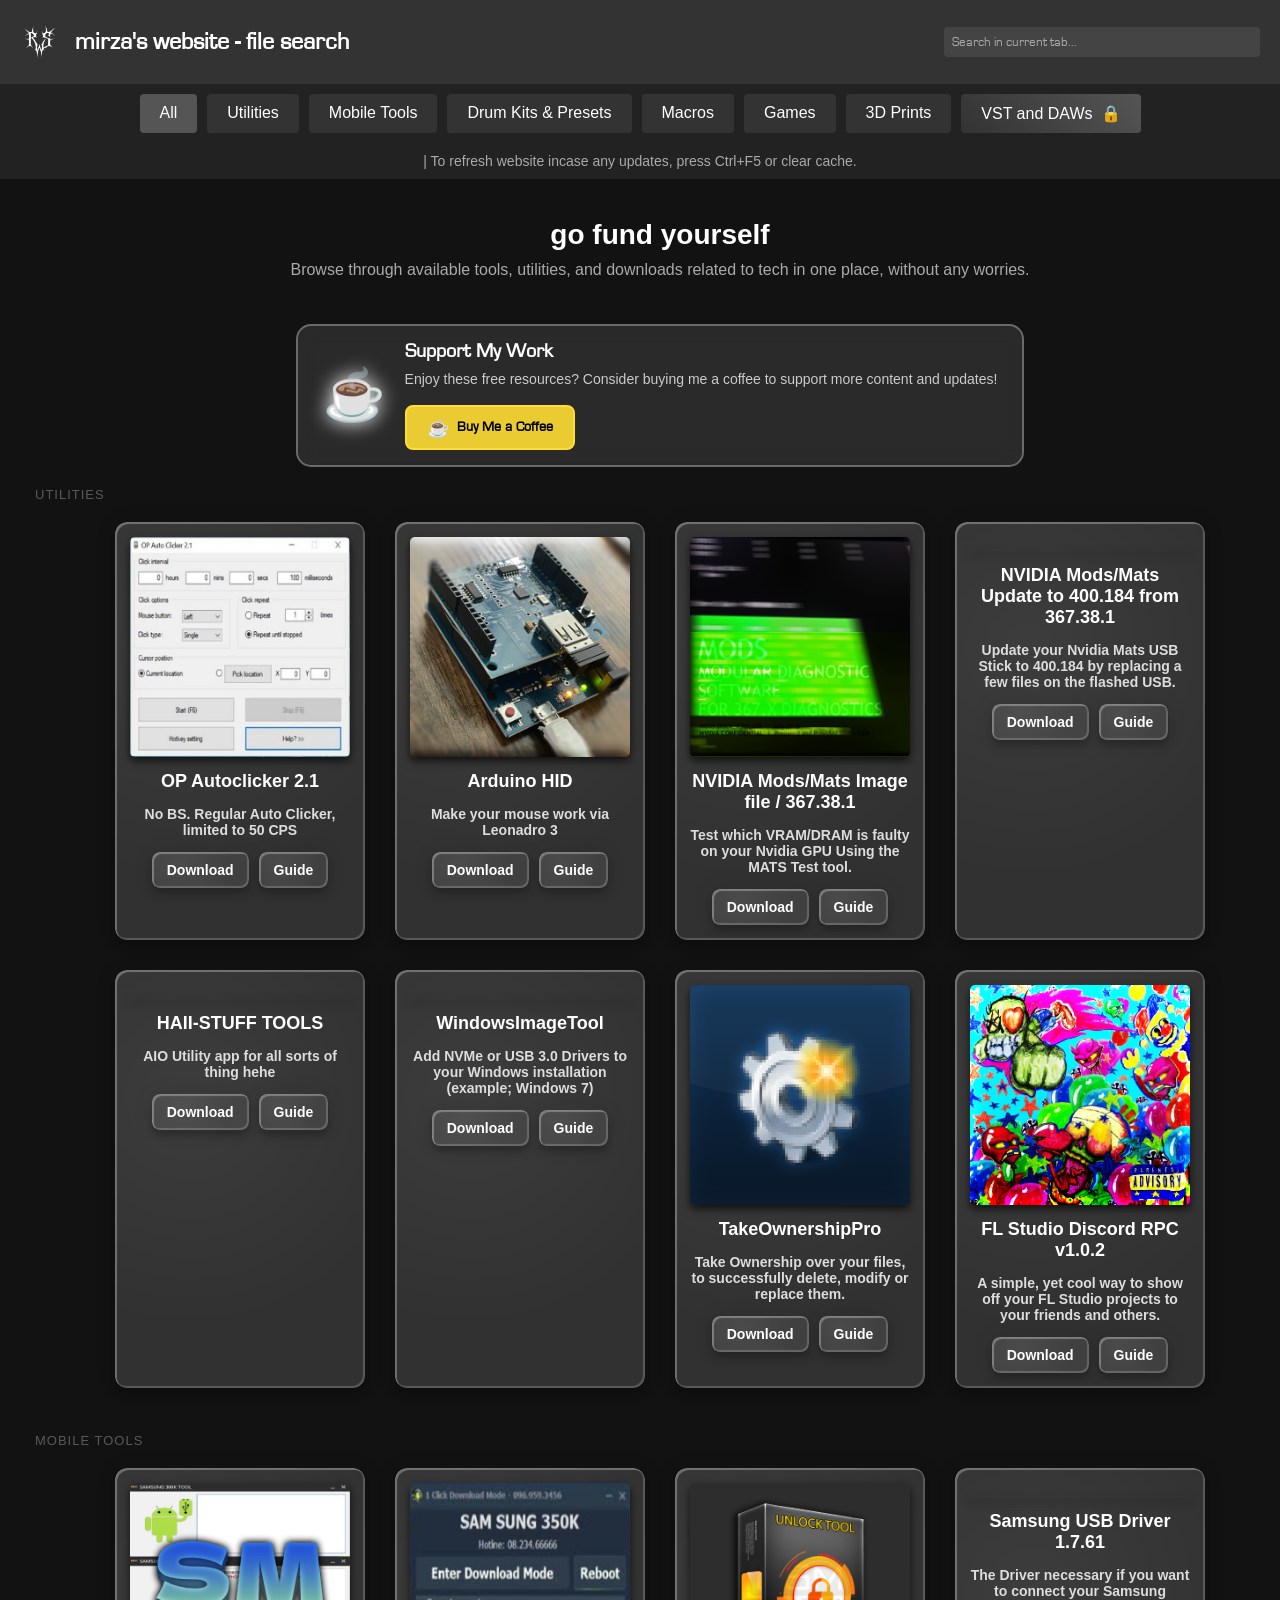
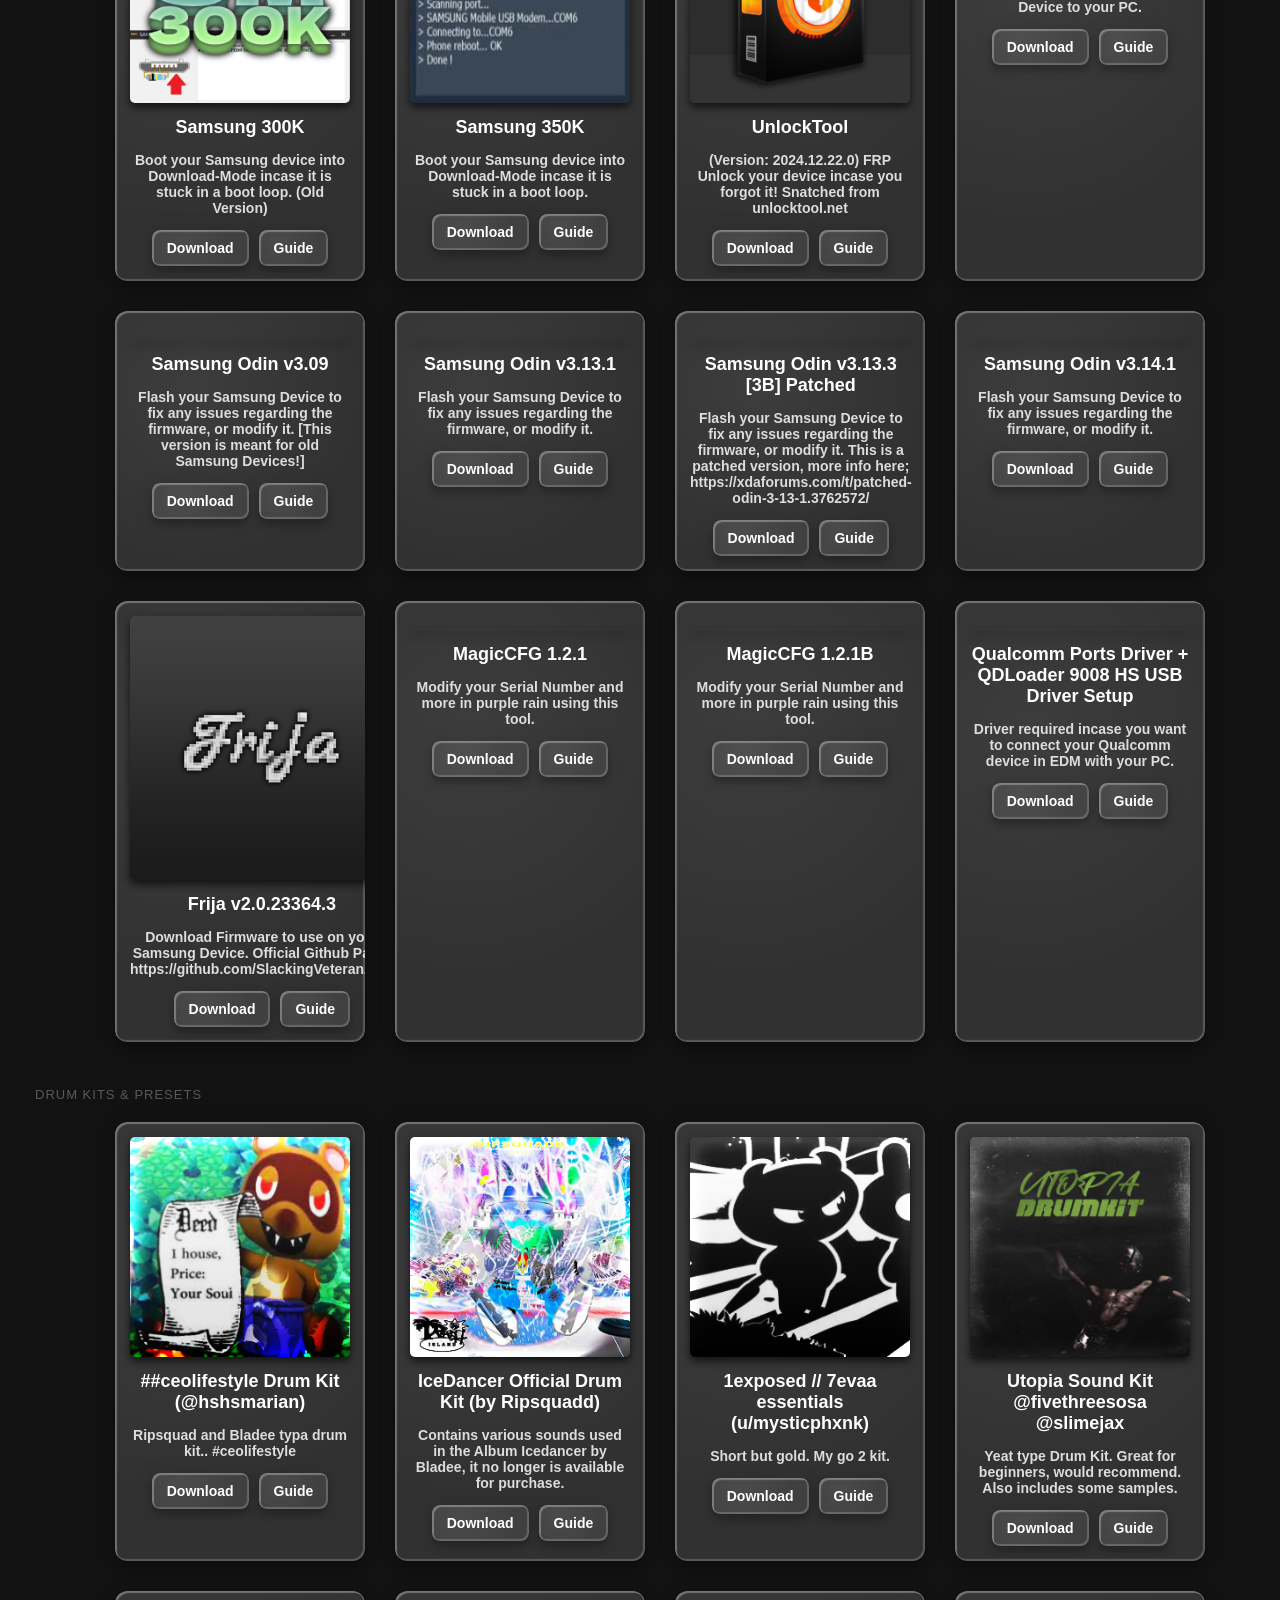
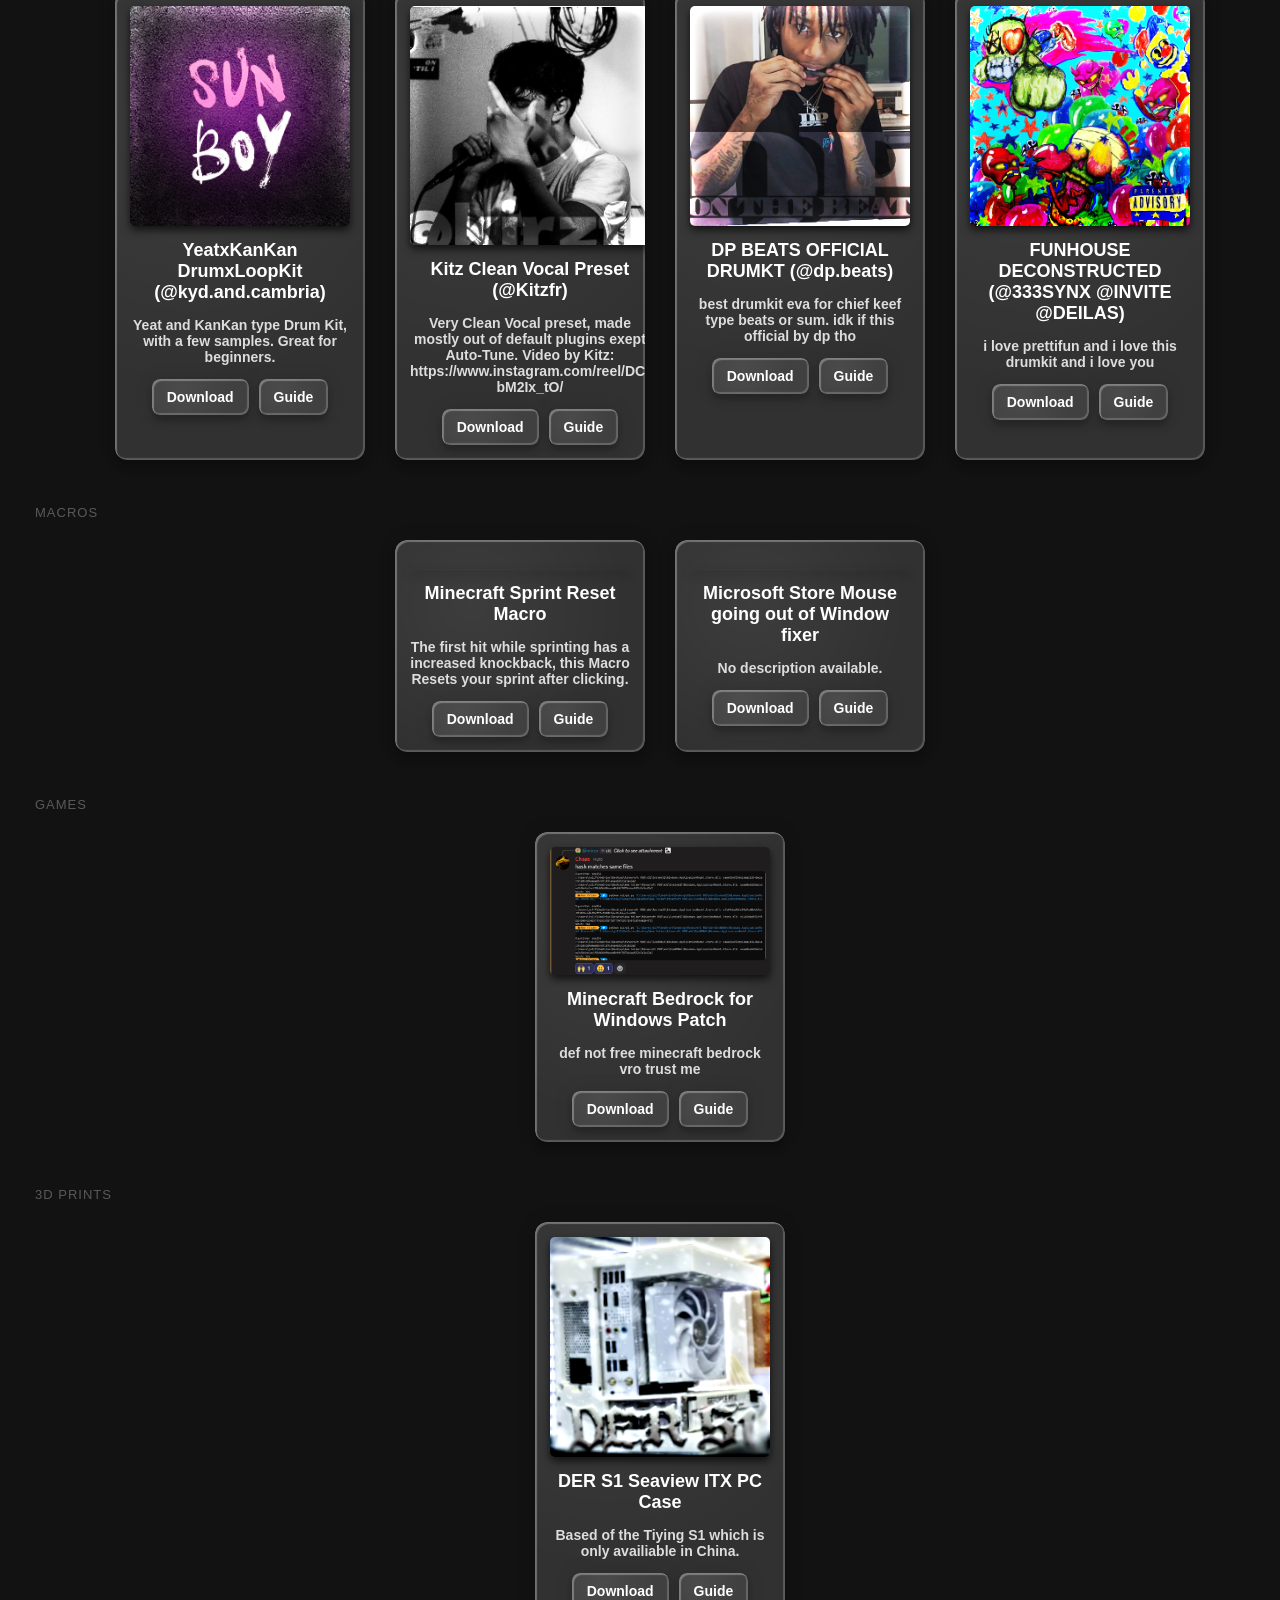
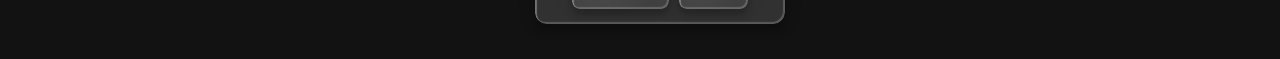
==== files.html @ e5be1333 "Update files.html" ====
<!DOCTYPE html>
<html lang="en">
<head>
    <meta charset="UTF-8">
    <meta name="viewport" content="width=device-width, initial-scale=1.0">
    <meta name="description" content="mirza's personal website with file search, downloadable content, and guides.">
    <link rel="icon" href="https://salrn.github.io/publicfiles/rs.png" type="image/png">
    <title>mirza's file browser</title>
    <style>
        @font-face {
            font-family: 'Eurostile';
            src: url('https://salrn.github.io/publicfiles/eurostile.TTF') format('truetype');
            font-weight: normal;
            font-style: normal;
        }
        body {
            font-family: Arial, sans-serif;
            margin: 0;
            padding: 0;
            background-color: #121212;
            color: #ffffff;
        }
        .header {
            display: flex;
            justify-content: flex-start;
            align-items: center;
            background-color: #333;
            padding: 10px 20px;
            color: white;
            gap: 15px;
        }
        .header h2 {
            font-family: 'Eurostile', Arial, sans-serif;
        }
        
        .spinning-logo {
            width: 40px;
            height: 40px;
            animation: spin 4s infinite;
            transform-style: preserve-3d;
        }
        @keyframes spin {
            0% {
                transform: rotateY(0deg) rotateX(0deg);
            }
           100% {
                transform: rotateY(360deg) rotateX(0deg);
            }
        }
        .search-bar {
            margin-left: auto;
        }
        .search-bar input {
            padding: 8px;
            width: 300px;
            border: none;
            border-radius: 4px;
            background-color: #444;
            color: white;
            font-family: 'Eurostile', Arial, sans-serif;
        }

        .search-bar input::placeholder {
            color: #aaa;
            font-family: 'Eurostile', Arial, sans-serif;
        }
        .tabs {
            display: flex;
            justify-content: center;
            background-color: #222;
            padding: 10px 0;
            flex-wrap: wrap;
        }
        .tab {
            color: white;
            background-color: #333;
            border: none;
            padding: 10px 20px;
            cursor: pointer;
            font-size: 16px;
            margin: 0 5px;
            border-radius: 4px;
            transition: all 0.3s ease;
        }
        .tab.active {
            background-color: #555;
        }
        .tab:hover {
            background-color: #444;
            transform: translateY(-2px);
        }
        .tab.protected {
            background: linear-gradient(45deg, #333, #555);
            position: relative;
        }
        .tab.protected::after {
            content: '🔒';
            margin-left: 8px;
        }
        .tab.protected.unlocked::after {
            content: '🔓';
        }
        
        /* Donation Banner Styles */
        .donation-banner {
            max-width: 900px;
            margin: 15px auto 10px;
            background: rgba(255, 255, 255, 0.1);
            backdrop-filter: blur(10px);
            border: 2px solid rgba(255, 255, 255, 0.3);
            border-radius: 15px;
            padding: 15px 25px;
            transition: all 0.4s cubic-bezier(0.175, 0.885, 0.32, 1.275);
            position: relative;
            overflow: hidden;
        }
        
        .donation-banner::before {
            content: '';
            position: absolute;
            top: 0;
            left: -100%;
            width: 100%;
            height: 100%;
            background: linear-gradient(90deg, transparent, rgba(255, 255, 255, 0.1), transparent);
            transition: left 0.5s ease;
        }
        
        .donation-banner:hover::before {
            left: 100%;
        }
        
        .donation-banner:hover {
            transform: scale(1.02);
            box-shadow: 0 10px 40px rgba(0, 0, 0, 0.5),
                        0 0 30px rgba(255, 255, 255, 0.2);
            border-color: rgba(255, 255, 255, 0.6);
            background: rgba(255, 255, 255, 0.15);
        }
        
        .donation-content {
            display: flex;
            align-items: center;
            gap: 20px;
            position: relative;
            z-index: 1;
        }
        
        .donation-icon {
            font-size: 50px;
            filter: drop-shadow(0 0 10px currentColor);
            flex-shrink: 0;
        }
        
        .donation-text {
            flex: 1;
        }
        
        .donation-title {
            font-size: 20px;
            font-weight: 600;
            margin-bottom: 8px;
            color: #ffffff;
            font-family: 'Eurostile', Arial, sans-serif;
        }
        
        .donation-description {
            font-size: 14px;
            color: #ccc;
            line-height: 1.5;
            margin-bottom: 15px;
        }
        
        .donation-button {
            display: inline-flex;
            align-items: center;
            justify-content: center;
            gap: 8px;
            background: rgba(255, 221, 51, 0.9);
            border: 2px solid rgba(255, 221, 51, 1);
            border-radius: 8px;
            padding: 10px 20px;
            color: #000000;
            text-decoration: none;
            font-size: 14px;
            font-weight: 600;
            transition: all 0.3s ease;
            font-family: 'Eurostile', Arial, sans-serif;
        }
        
        .donation-button:hover {
            background: rgba(255, 221, 51, 1);
            transform: translateY(-2px);
            box-shadow: 0 5px 15px rgba(255, 221, 51, 0.4);
        }
        
        .coffee-emoji {
            font-size: 18px;
        }
        
        @media (max-width: 768px) {
            .donation-banner {
                margin: 20px 15px;
                padding: 15px 20px;
            }
            
            .donation-content {
                flex-direction: column;
                text-align: center;
            }
            
            .donation-icon {
                font-size: 40px;
            }
            
            .donation-title {
                font-size: 18px;
            }
            
            .donation-description {
                font-size: 13px;
            }
        }
        
        .cards {
            display: flex;
            flex-wrap: wrap;
            justify-content: center;
            padding: 20px;
            flex-direction: column;
        }
        .cards .card-container {
            display: flex;
            flex-wrap: wrap;
            justify-content: center;
        }
        .cards.hidden {
            display: none;
        }
        
        /* LIQUID GLASS STYLES */
        .liquidGlass-wrapper {
            position: relative;
            display: flex;
            font-weight: 600;
            overflow: hidden;
            box-shadow: 0 6px 6px rgba(0, 0, 0, 0.2), 0 0 20px rgba(0, 0, 0, 0.1);
            transition: all 0.4s cubic-bezier(0.175, 0.885, 0.32, 2.2);
        }
        .liquidGlass-effect {
            position: absolute;
            z-index: 0;
            inset: 0;
            overflow: hidden;
        }
        
        .card .liquidGlass-effect {
            background: radial-gradient(circle at 30% 30%, rgba(255, 255, 255, 0.1), transparent 70%);
        }
        .liquidGlass-tint {
            z-index: 1;
            position: absolute;
            inset: 0;
            background: rgba(255, 255, 255, 0.15);
        }
        
        .card .liquidGlass-tint {
            background: rgba(80, 80, 80, 0.5);
        }
        .liquidGlass-shine {
            position: absolute;
            inset: 0;
            z-index: 2;
            overflow: hidden;
            box-shadow: inset 2px 2px 1px 0 rgba(255, 255, 255, 0.3),
                inset -1px -1px 1px 1px rgba(255, 255, 255, 0.2);
        }
        .liquidGlass-content {
            z-index: 3;
            position: relative;
        }
        
        .card {
            background: transparent;
            border-radius: 12px;
            margin: 15px;
            padding: 0;
            width: 250px;
            text-align: center;
            overflow: hidden;
        }
        
        .card.liquidGlass-wrapper {
            border-radius: 12px;
        }
        
        .card.liquidGlass-wrapper > div {
            border-radius: 12px;
        }
        
        .card .liquidGlass-content {
            padding: 15px;
        }
        
        .card img {
            width: 100%;
            border-radius: 5px;
            box-shadow: 0 4px 8px rgba(0, 0, 0, 0.7);
            transition: all 0.3s ease;
            cursor: pointer;
        }
        .card img:hover {
            transform: translateY(-3px);
            box-shadow: 0 6px 12px rgba(0, 0, 0, 0.7);
        }
        .card h3 {
            font-size: 18px;
            margin: 10px 0;
            color: #ffffff;
        }
        .card p {
            color: #ddd;
            font-size: 14px;
        }
        .btn-container {
            display: flex;
            justify-content: center;
            gap: 10px;
            margin-top: 10px;
        }
        
        .btn {
            display: inline-block;
            text-decoration: none;
            color: white;
            background: transparent;
            padding: 0;
            border-radius: 8px;
            border: none;
            cursor: pointer;
            font-size: 14px;
            transition: all 0.4s cubic-bezier(0.175, 0.885, 0.32, 2.2);
            overflow: hidden;
        }
        
        .btn.liquidGlass-wrapper {
            border-radius: 8px;
        }
        
        .btn.liquidGlass-wrapper > div {
            border-radius: 8px;
        }
        
        .btn .liquidGlass-content {
            padding: 10px 15px;
        }
        
        .btn:hover {
            transform: translateY(-2px) scale(1.05);
        }
        
        .modal {
            position: fixed;
            top: 50%;
            left: 50%;
            transform: translate(-50%, -40%);
            background: #333;
            padding: 20px;
            border-radius: 8px;
            box-shadow: 0 0 10px rgba(0, 0, 0, 0.5);
            z-index: 1000;
            color: white;
            width: 300px;
            opacity: 0;
            visibility: hidden;
            transition: all 0.4s ease;
        }
        
        .modal.show {
            opacity: 1;
            visibility: visible;
            transform: translate(-50%, -50%);
        }
        .modal p {
            margin: 0 0 20px;
            color: #ddd;
        }
        .close-btn {
            background-color: #555;
            color: white;
            border: none;
            padding: 8px 12px;
            cursor: pointer;
            border-radius: 4px;
            transition: all 0.3s ease;
        }
        .close-btn:hover {
            background-color: #666;
            transform: translateY(-2px);
        }
        .overlay {
            position: fixed;
            top: 0;
            left: 0;
            width: 100%;
            height: 100%;
            background: rgba(0, 0, 0, 0.5);
            z-index: 999;
            opacity: 0;
            visibility: hidden;
            transition: all 0.4s ease;
        }
        
        .overlay.show {
            opacity: 1;
            visibility: visible;
        }
        .section-header {
            text-align: center;
            padding: 20px;
            margin-bottom: 10px;
            width: 100%;
            display: block;
        }
        .section-header h2 {
            color: #ffffff;
            font-size: 28px;
            font-weight: bold;
            margin: 0 0 10px 0;
            text-align: center;
        }
        .section-header p {
            color: #aaa;
            font-size: 16px;
            margin: 0;
            text-align: center;
        }
        .footer {
            text-align: center;
            padding: 10px;
            background-color: #222;
            color: #aaa;
            font-size: 14px;
        }
        .tab-group-header {
            width: 100%;
            text-align: left;
            padding: 30px 15px 5px 15px;
            margin-top: 0;
        }
        .tab-group-header:first-child {
            padding-top: 10px;
        }
        .tab-group-header h3 {
            color: #888;
            font-size: 13px;
            font-weight: normal;
            margin: 0;
            text-transform: uppercase;
            letter-spacing: 1px;
            opacity: 0.6;
        }

        /* Auth Modal Styles */
        .auth-modal {
            position: fixed;
            top: 50%;
            left: 50%;
            transform: translate(-50%, -40%);
            background: linear-gradient(135deg, #2a2a2a 0%, #1a1a1a 100%);
            padding: 30px;
            border-radius: 12px;
            box-shadow: 0 10px 40px rgba(0, 0, 0, 0.8);
            z-index: 1001;
            color: white;
            width: 400px;
            opacity: 0;
            visibility: hidden;
            transition: all 0.4s ease;
            border: 2px solid rgba(255, 255, 255, 0.1);
        }
        
        .auth-modal.show {
            opacity: 1;
            visibility: visible;
            transform: translate(-50%, -50%);
        }

        .auth-modal h3 {
            margin: 0 0 20px;
            font-size: 24px;
            text-align: center;
            font-family: 'Eurostile', Arial, sans-serif;
        }

        .auth-modal p {
            color: #aaa;
            margin: 0 0 20px;
            text-align: center;
        }

        .auth-input {
            width: 100%;
            padding: 12px;
            margin-bottom: 15px;
            border: 2px solid #444;
            border-radius: 8px;
            background: #222;
            color: white;
            font-size: 16px;
            box-sizing: border-box;
            font-family: monospace;
            letter-spacing: 2px;
            text-align: center;
        }

        .auth-input:focus {
            outline: none;
            border-color: #666;
        }

        .auth-buttons {
            display: flex;
            gap: 10px;
        }

        .auth-btn {
            flex: 1;
            padding: 12px;
            border: none;
            border-radius: 8px;
            cursor: pointer;
            font-size: 16px;
            transition: all 0.3s ease;
            font-family: 'Eurostile', Arial, sans-serif;
        }

        .auth-btn.submit {
            background: linear-gradient(45deg, #4CAF50, #45a049);
            color: white;
        }

        .auth-btn.submit:hover {
            transform: translateY(-2px);
            box-shadow: 0 5px 15px rgba(76, 175, 80, 0.4);
        }

        .auth-btn.cancel {
            background: #555;
            color: white;
        }

        .auth-btn.cancel:hover {
            background: #666;
        }

        .auth-error {
            color: #ff6b6b;
            text-align: center;
            margin-top: 10px;
            font-size: 14px;
            display: none;
        }

        .auth-error.show {
            display: block;
        }

        .locked-message {
            text-align: center;
            padding: 50px 20px;
            color: #aaa;
        }

        .locked-message h2 {
            font-size: 48px;
            margin: 0 0 20px;
        }

        .locked-message p {
            font-size: 18px;
        }
    </style>
    <script>
        document.addEventListener('DOMContentLoaded', async function () {
            const searchInput = document.querySelector('.search-bar input');
            const tabsContainer = document.querySelector('.tabs');
            const contentContainer = document.querySelector('body');
            
            let modal, overlay, authModal, authOverlay;
            let isProtectedSectionUnlocked = false;
            const PROTECTED_SECTION_ID = 'sectionProtected';
            
            function initModalElements() {
                modal = document.querySelector('.modal');
                overlay = document.querySelector('.overlay');
                authModal = document.querySelector('.auth-modal');
                authOverlay = document.querySelector('.auth-overlay');
                
                if (modal && overlay) {
                    const closeBtn = document.querySelector('.close-btn');
                    if (closeBtn) {
                        closeBtn.addEventListener('click', () => {
                            modal.classList.remove('show');
                            overlay.classList.remove('show');
                        });
                    }
                }

                if (authModal && authOverlay) {
                    const cancelBtn = authModal.querySelector('.auth-btn.cancel');
                    const submitBtn = authModal.querySelector('.auth-btn.submit');
                    const authInput = authModal.querySelector('.auth-input');
                    const authError = authModal.querySelector('.auth-error');

                    cancelBtn.addEventListener('click', () => {
                        authModal.classList.remove('show');
                        authOverlay.classList.remove('show');
                        authInput.value = '';
                        authError.classList.remove('show');
                    });

                    submitBtn.addEventListener('click', () => verifyAccess());
                    authInput.addEventListener('keypress', (e) => {
                        if (e.key === 'Enter') verifyAccess();
                    });
                }
            }

            // Simple XOR encryption/decryption
            function xorEncryptDecrypt(data, key) {
                const result = [];
                for (let i = 0; i < data.length; i++) {
                    result.push(String.fromCharCode(data.charCodeAt(i) ^ key.charCodeAt(i % key.length)));
                }
                return result.join('');
            }

            // SHA-256 hash function (simple implementation)
            async function sha256(message) {
                const msgBuffer = new TextEncoder().encode(message);
                const hashBuffer = await crypto.subtle.digest('SHA-256', msgBuffer);
                const hashArray = Array.from(new Uint8Array(hashBuffer));
                return hashArray.map(b => b.toString(16).padStart(2, '0')).join('');
            }
            // i knoo u can see totp code ion care stop telling me
            // all this shit vibe coded

            const TOTP_SECRET = 'HMIF4HI66QCJRDTIEBBJQHCU45TOWIKQ';

            function base32Decode(base32) {
                const base32Chars = 'ABCDEFGHIJKLMNOPQRSTUVWXYZ234567';
                let bits = '';
                let value = 0;
    
                base32 = base32.toUpperCase().replace(/=+$/, '');
                
                for (let i = 0; i < base32.length; i++) {
                    const val = base32Chars.indexOf(base32[i]);
                    if (val === -1) continue;
                    bits += val.toString(2).padStart(5, '0');
                }
    
                const bytes = [];
                for (let i = 0; i + 8 <= bits.length; i += 8) {
                    bytes.push(parseInt(bits.substr(i, 8), 2));
                }
    
                return new Uint8Array(bytes);
            }

            async function generateTOTP(secret, timeStep = 30) {
                // Decode the base32 secret
                const key = base32Decode(secret);
    
                // Get current time step
                const now = Math.floor(Date.now() / 1000);
                const timeCounter = Math.floor(now / timeStep);
                
                // Convert counter to 8-byte array
                const buffer = new ArrayBuffer(8);
                const view = new DataView(buffer);
                view.setUint32(4, timeCounter, false);
    
                // Import key for HMAC
                const cryptoKey = await crypto.subtle.importKey(
                    'raw',
                    key,
                    { name: 'HMAC', hash: 'SHA-1' },
                    false,
                    ['sign']
                );
    
                // Generate HMAC
                const signature = await crypto.subtle.sign('HMAC', cryptoKey, buffer);
                const hmac = new Uint8Array(signature);
    
                // Dynamic truncation
                const offset = hmac[hmac.length - 1] & 0x0f;
                const code = (
                    ((hmac[offset] & 0x7f) << 24) |
                    ((hmac[offset + 1] & 0xff) << 16) |
                    ((hmac[offset + 2] & 0xff) << 8) |
                    (hmac[offset + 3] & 0xff)
                );
    
                // Return 6-digit code
                return (code % 1000000).toString().padStart(6, '0');
            }

            // Replace the existing verifyAccess function with this:
            async function verifyAccess() {
                const authInput = authModal.querySelector('.auth-input');
                const authError = authModal.querySelector('.auth-error');
                const code = authInput.value.trim();

                try {
                    // Generate current valid TOTP code
                    const validCode = await generateTOTP(TOTP_SECRET);
                    
                    // Also check previous time window (for clock drift)
                    const prevValidCode = await generateTOTP(TOTP_SECRET, 30, Math.floor(Date.now() / 1000) - 30);
                    
                    // Verify the code
                    if (code === validCode || code === prevValidCode) {
                        isProtectedSectionUnlocked = true;
                        authModal.classList.remove('show');
                        authOverlay.classList.remove('show');
                        authInput.value = '';
                        authError.classList.remove('show');
            
                        // Update tab appearance
                        const protectedTab = document.querySelector(`[data-section="${PROTECTED_SECTION_ID}"]`);
                        if (protectedTab) {
                            protectedTab.classList.add('unlocked');
                        }
            
                        // Load and display protected content
                        await loadProtectedContent();
                        showProtectedSection();
                    } else {
                        authError.textContent = 'Invalid code. Please check your authenticator app.';
                        authError.classList.add('show');
                        authInput.value = '';
            
                        // Shake animation
                    authModal.style.animation = 'shake 0.5s';
                        setTimeout(() => {
                            authModal.style.animation = '';
                        }, 500);
                    }
                } catch (error) {
                    console.error('TOTP verification error:', error);
                    authError.textContent = 'Error verifying code. Please try again.';
                    authError.classList.add('show');
                }
            }

            /*
            @keyframes shake {
                0%, 100% { transform: translate(-50%, -50%); }
                10%, 30%, 50%, 70%, 90% { transform: translate(-48%, -50%); }
                20%, 40%, 60%, 80% { transform: translate(-52%, -50%); }
            }
            */
            async function verifyAccess() {
                const authInput = authModal.querySelector('.auth-input');
                const authError = authModal.querySelector('.auth-error');
                const code = authInput.value.trim();

                // Hash the entered code
                const hashedCode = await sha256(code);
                
                // Compare with stored hash (you should replace this with your actual code hash)
                // For example, if your code is "123456", generate its hash and use it here
                const correctHash = 'YOUR_HASH_HERE'; // Replace with actual hash
                
                // For demo purposes, let's just check a simple code
                if (code === '123456') { // Replace with your actual verification logic
                    isProtectedSectionUnlocked = true;
                    authModal.classList.remove('show');
                    authOverlay.classList.remove('show');
                    authInput.value = '';
                    authError.classList.remove('show');
                    
                    // Update tab appearance
                    const protectedTab = document.querySelector(`[data-section="${PROTECTED_SECTION_ID}"]`);
                    if (protectedTab) {
                        protectedTab.classList.add('unlocked');
                    }
                    
                    // Load and display protected content
                    await loadProtectedContent();
                    showProtectedSection();
                } else {
                    authError.classList.add('show');
                    authInput.value = '';
                }
            }

            async function loadProtectedContent() {
                try {
                    // Try to load encrypted data (you'll need to create protected-info.json)
                    const response = await fetch('protected-info.json');
                    const encryptedData = await response.json();
                    
                    // Decrypt the data (you'll need to implement proper decryption)
                    // For now, we'll assume the data is in plain format
                    const protectedData = encryptedData;
                    
                    const section = document.getElementById(PROTECTED_SECTION_ID);
                    const container = section.querySelector('.card-container');
                    container.innerHTML = ''; // Clear locked message
                    
                    protectedData.items.forEach(item => {
                        const card = createCard(item);
                        container.appendChild(card);
                    });
                } catch (error) {
                    console.error('Error loading protected content:', error);
                }
            }

            function showAuthModal() {
                if (authModal && authOverlay) {
                    authModal.classList.add('show');
                    authOverlay.classList.add('show');
                    const authInput = authModal.querySelector('.auth-input');
                    if (authInput) {
                        authInput.focus();
                    }
                }
            }

            function showProtectedSection() {
                document.querySelectorAll('.tab').forEach(tab => tab.classList.remove('active'));
                const protectedTab = document.querySelector(`[data-section="${PROTECTED_SECTION_ID}"]`);
                if (protectedTab) {
                    protectedTab.classList.add('active');
                }

                document.querySelectorAll('.cards').forEach(section => section.classList.add('hidden'));
                activeSection = document.getElementById(PROTECTED_SECTION_ID);
                activeSection.classList.remove('hidden');
            }

            let activeSection;
            let randomTitle = "All Downloads";
            
            async function loadRandomTitle() {
                try {
                    const titlesResponse = await fetch('titles.json');
                    const titlesData = await titlesResponse.json();
                    const randomIndex = Math.floor(Math.random() * titlesData.titles.length);
                    randomTitle = titlesData.titles[randomIndex];
                } catch (error) {
                    console.warn('Could not load titles.json, using default title');
                }
            }

            const response = await fetch('info.json');
            const data = await response.json();
            const { tabs } = data;
            
            await loadRandomTitle();

            function createTabs() {
                const allTab = document.createElement('button');
                allTab.className = 'tab active';
                allTab.textContent = 'All';
                allTab.dataset.section = 'sectionAll';
                tabsContainer.appendChild(allTab);
                
                const allSection = document.createElement('div');
                allSection.className = 'cards';
                allSection.id = 'sectionAll';
                allSection.innerHTML = `
                    <div class="section-header">
                        <h2>${randomTitle}</h2>
                        <p>Browse through available tools, utilities, and downloads related to tech in one place, without any worries.</p>
                    </div>
                    <div class="donation-banner">
                        <div class="donation-content">
                            <div class="donation-icon">☕</div>
                            <div class="donation-text">
                                <div class="donation-title">Support My Work</div>
                                <div class="donation-description">
                                    Enjoy these free resources? Consider buying me a coffee to support more content and updates!
                                </div>
                                <a href="https://buymeacoffee.com/m1rza" target="_blank" class="donation-button">
                                    <span class="coffee-emoji">☕</span>
                                    <span>Buy Me a Coffee</span>
                                </a>
                            </div>
                        </div>
                    </div>
                    <div class="card-container"></div>
                `;
                contentContainer.appendChild(allSection);
                
                tabs.forEach((tab, index) => {
                    const tabBtn = document.createElement('button');
                    tabBtn.className = 'tab';
                    tabBtn.textContent = tab.name;
                    tabBtn.dataset.section = `section${index}`;
                    tabsContainer.appendChild(tabBtn);

                    const section = document.createElement('div');
                    section.className = 'cards hidden';
                    section.id = `section${index}`;
                    section.innerHTML = '<div class="card-container"></div>';
                    contentContainer.appendChild(section);

                    // Add tab group header to "All" section
                    const allContainer = allSection.querySelector('.card-container');
                    const tabGroupHeader = document.createElement('div');
                    tabGroupHeader.className = 'tab-group-header';
                    tabGroupHeader.innerHTML = `<h3>${tab.name}</h3>`;
                    allContainer.appendChild(tabGroupHeader);

                    tab.items.forEach(item => {
                        const card = createCard(item);
                        const sectionContainer = section.querySelector('.card-container');
                        sectionContainer.appendChild(card);
                        
                        const allCard = createCard(item);
                        allContainer.appendChild(allCard);
                    });
                });

                // Add protected "VST and DAWs" tab at the end
                const protectedTab = document.createElement('button');
                protectedTab.className = 'tab protected';
                protectedTab.textContent = 'VST and DAWs';
                protectedTab.dataset.section = PROTECTED_SECTION_ID;
                tabsContainer.appendChild(protectedTab);

                const protectedSection = document.createElement('div');
                protectedSection.className = 'cards hidden';
                protectedSection.id = PROTECTED_SECTION_ID;
                protectedSection.innerHTML = `
                    <div class="card-container">
                        <div class="locked-message">
                            <h2>🔒</h2>
                            <p>This section is protected. Please enter the access code.</p>
                        </div>
                    </div>
                `;
                contentContainer.appendChild(protectedSection);
            }

            function showModal(guideText) {
                if (!modal || !overlay) {
                    console.error('Modal elements not found');
                    return;
                }
                
                const modalText = modal.querySelector('p');
                if (modalText) {
                    modalText.textContent = guideText;
                }
                
                modal.classList.add('show');
                overlay.classList.add('show');
            }

            function createCard(item) {
                const card = document.createElement('div');
                card.className = 'card liquidGlass-wrapper';
                card.innerHTML = `
                    <div class="liquidGlass-effect"></div>
                    <div class="liquidGlass-tint"></div>
                    <div class="liquidGlass-shine"></div>
                    <div class="liquidGlass-content">
                        <img src="${item.image}" alt="${item.name}" onclick="window.open('${item.image}', '_blank')">
                        <h3>${item.name}</h3>
                        <p>${item.description}</p>
                        <div class="btn-container">
                            <a href="${item.download}" class="btn liquidGlass-wrapper download-btn" download>
                                <div class="liquidGlass-effect"></div>
                                <div class="liquidGlass-tint"></div>
                                <div class="liquidGlass-shine"></div>
                                <div class="liquidGlass-content">Download</div>
                            </a>
                            <button class="btn liquidGlass-wrapper guide-btn">
                                <div class="liquidGlass-effect"></div>
                                <div class="liquidGlass-tint"></div>
                                <div class="liquidGlass-shine"></div>
                                <div class="liquidGlass-content">Guide</div>
                            </button>
                        </div>
                    </div>
                `;

                const guideBtn = card.querySelector('.guide-btn');
                guideBtn.addEventListener('click', () => {
                    showModal(item.guide);
                });

                return card;
            }

            tabsContainer.addEventListener('click', (e) => {
                if (!e.target.classList.contains('tab')) return;

                const targetSection = e.target.dataset.section;

                // Check if clicking on protected section
                if (targetSection === PROTECTED_SECTION_ID && !isProtectedSectionUnlocked) {
                    showAuthModal();
                    return;
                }

                document.querySelectorAll('.tab').forEach(tab => tab.classList.remove('active'));
                e.target.classList.add('active');

                document.querySelectorAll('.cards').forEach(section => section.classList.add('hidden'));
                activeSection = document.getElementById(targetSection);
                activeSection.classList.remove('hidden');
            });

            searchInput.addEventListener('input', () => {
                const query = searchInput.value.toLowerCase();
                const cards = activeSection.querySelectorAll('.card');
                cards.forEach(card => {
                    const title = card.querySelector('h3').textContent.toLowerCase();
                    card.style.display = title.includes(query) ? '' : 'none';
                });
            });

            createTabs();
            activeSection = document.querySelector('#sectionAll');
            
            initModalElements();
        });
    </script>
</head>
<body>
    <svg style="position: absolute; width: 0; height: 0;">
        <defs>
            <filter id="glass-distortion" color-interpolation-filters="sRGB">
                <feTurbulence type="fractalNoise" baseFrequency="0.01 0.003" numOctaves="3" result="warp" seed="2" />
                <feDisplacementMap xChannelSelector="R" yChannelSelector="G" scale="20" in="SourceGraphic" in2="warp" />
            </filter>
        </defs>
    </svg>

    <div class="header">
        <img src="https://salrn.github.io/publicfiles/rs.png" alt="Logo" class="spinning-logo">
        <h2>mirza's website - file search</h2>
        <div class="search-bar">
            <input type="text" placeholder="Search in current tab...">
        </div>
    </div>

    <div class="tabs"></div>

    <div class="overlay"></div>
    <div class="modal">
        <p>Guide content here</p>
        <button class="close-btn">Close</button>
    </div>

    <div class="overlay auth-overlay"></div>
    <div class="modal auth-modal">
        <h3>🔒 Protected Section</h3>
        <p>Enter your access code to view VST and DAWs content</p>
        <input type="password" class="auth-input" placeholder="Enter code" maxlength="20">
        <div class="auth-buttons">
            <button class="auth-btn cancel">Cancel</button>
            <button class="auth-btn submit">Unlock</button>
        </div>
        <div class="auth-error">Incorrect code. Please try again.</div>
    </div>

    <div class="footer">
        | To refresh website incase any updates, press Ctrl+F5 or clear cache.
    </div>
</body>
</html>
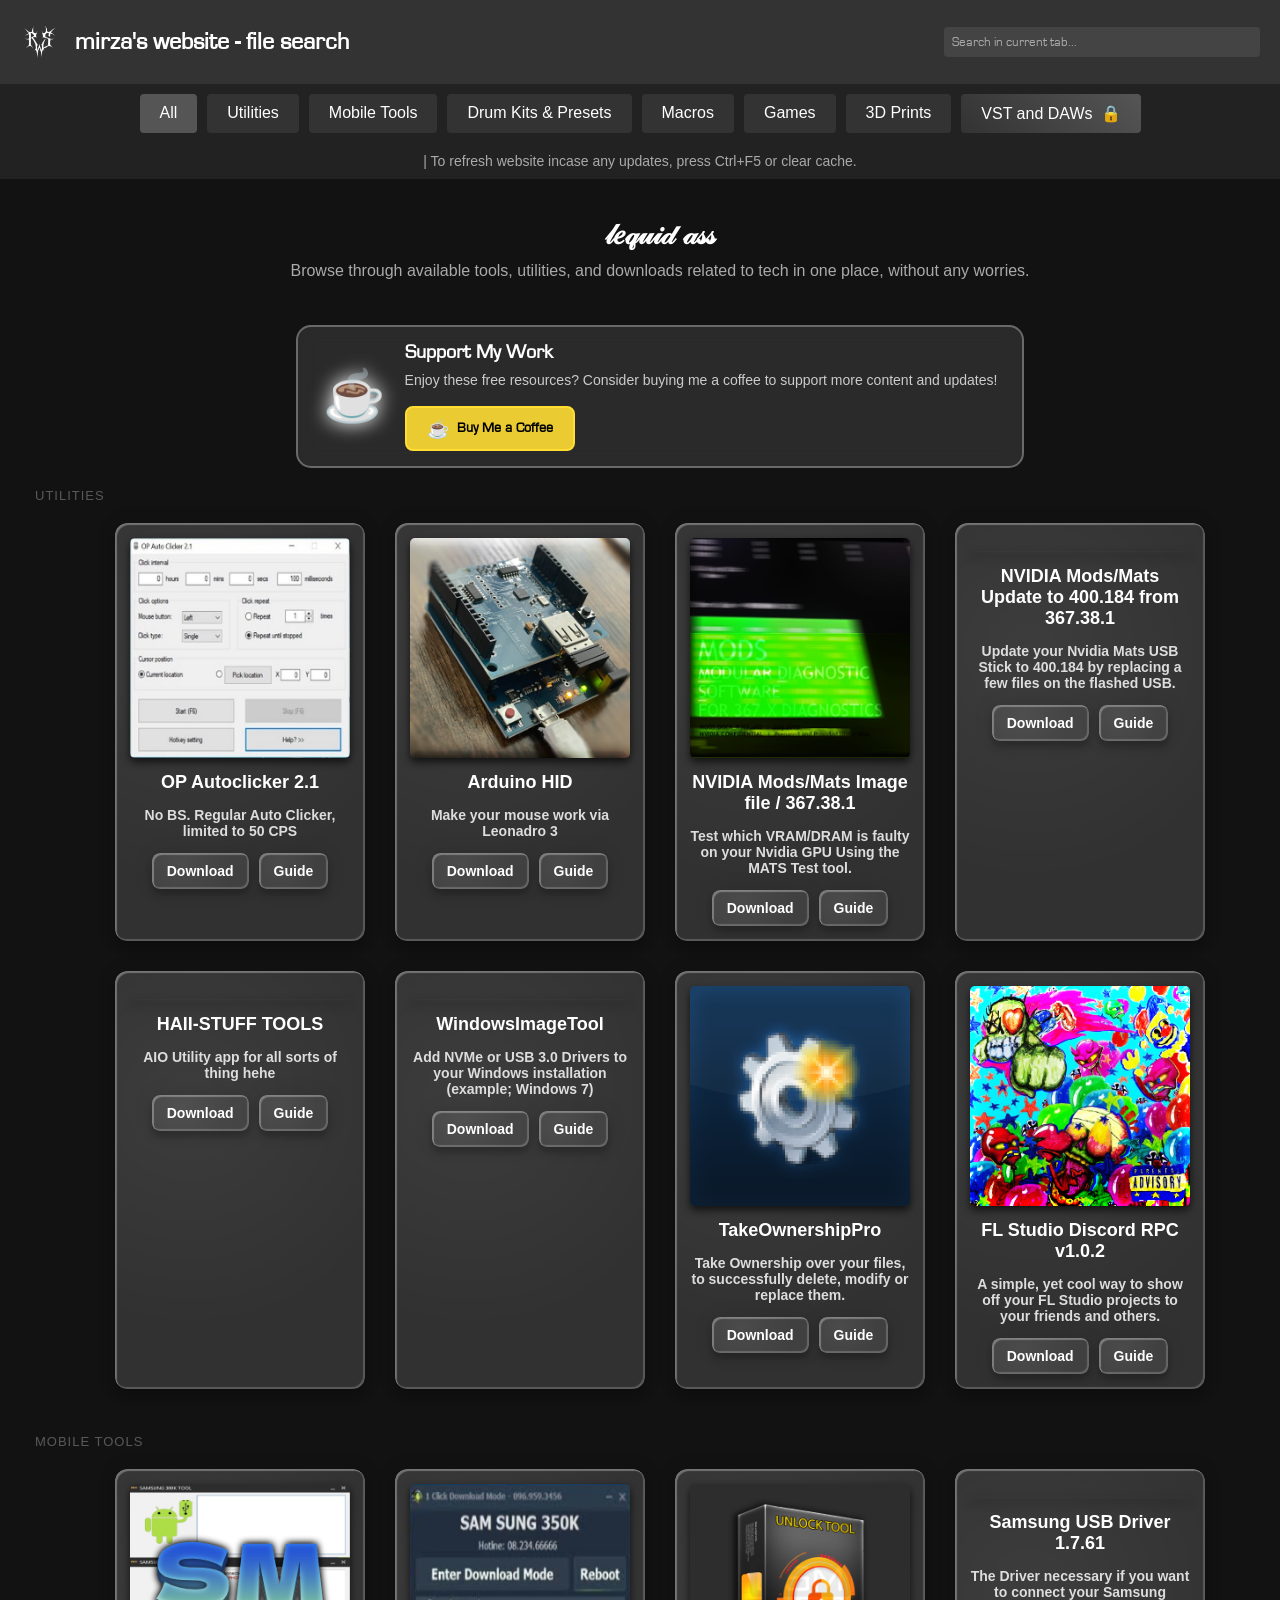
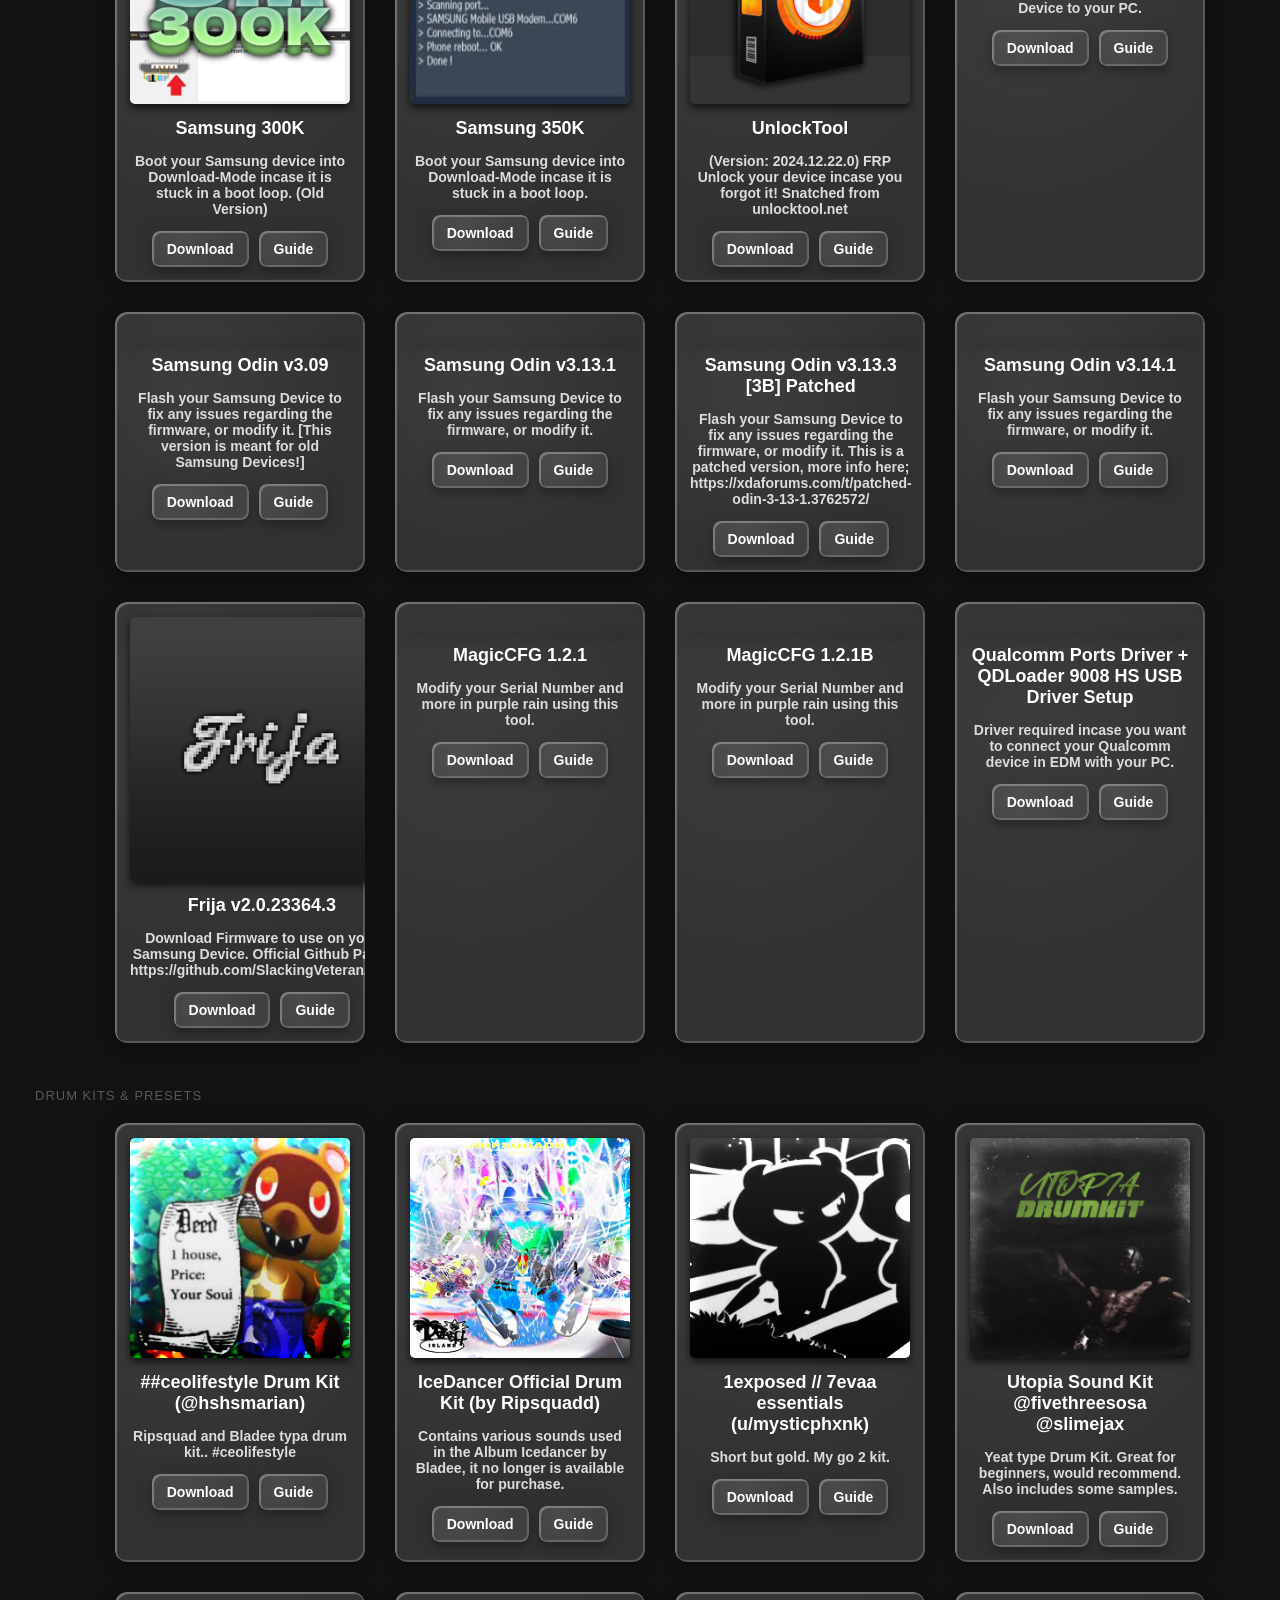
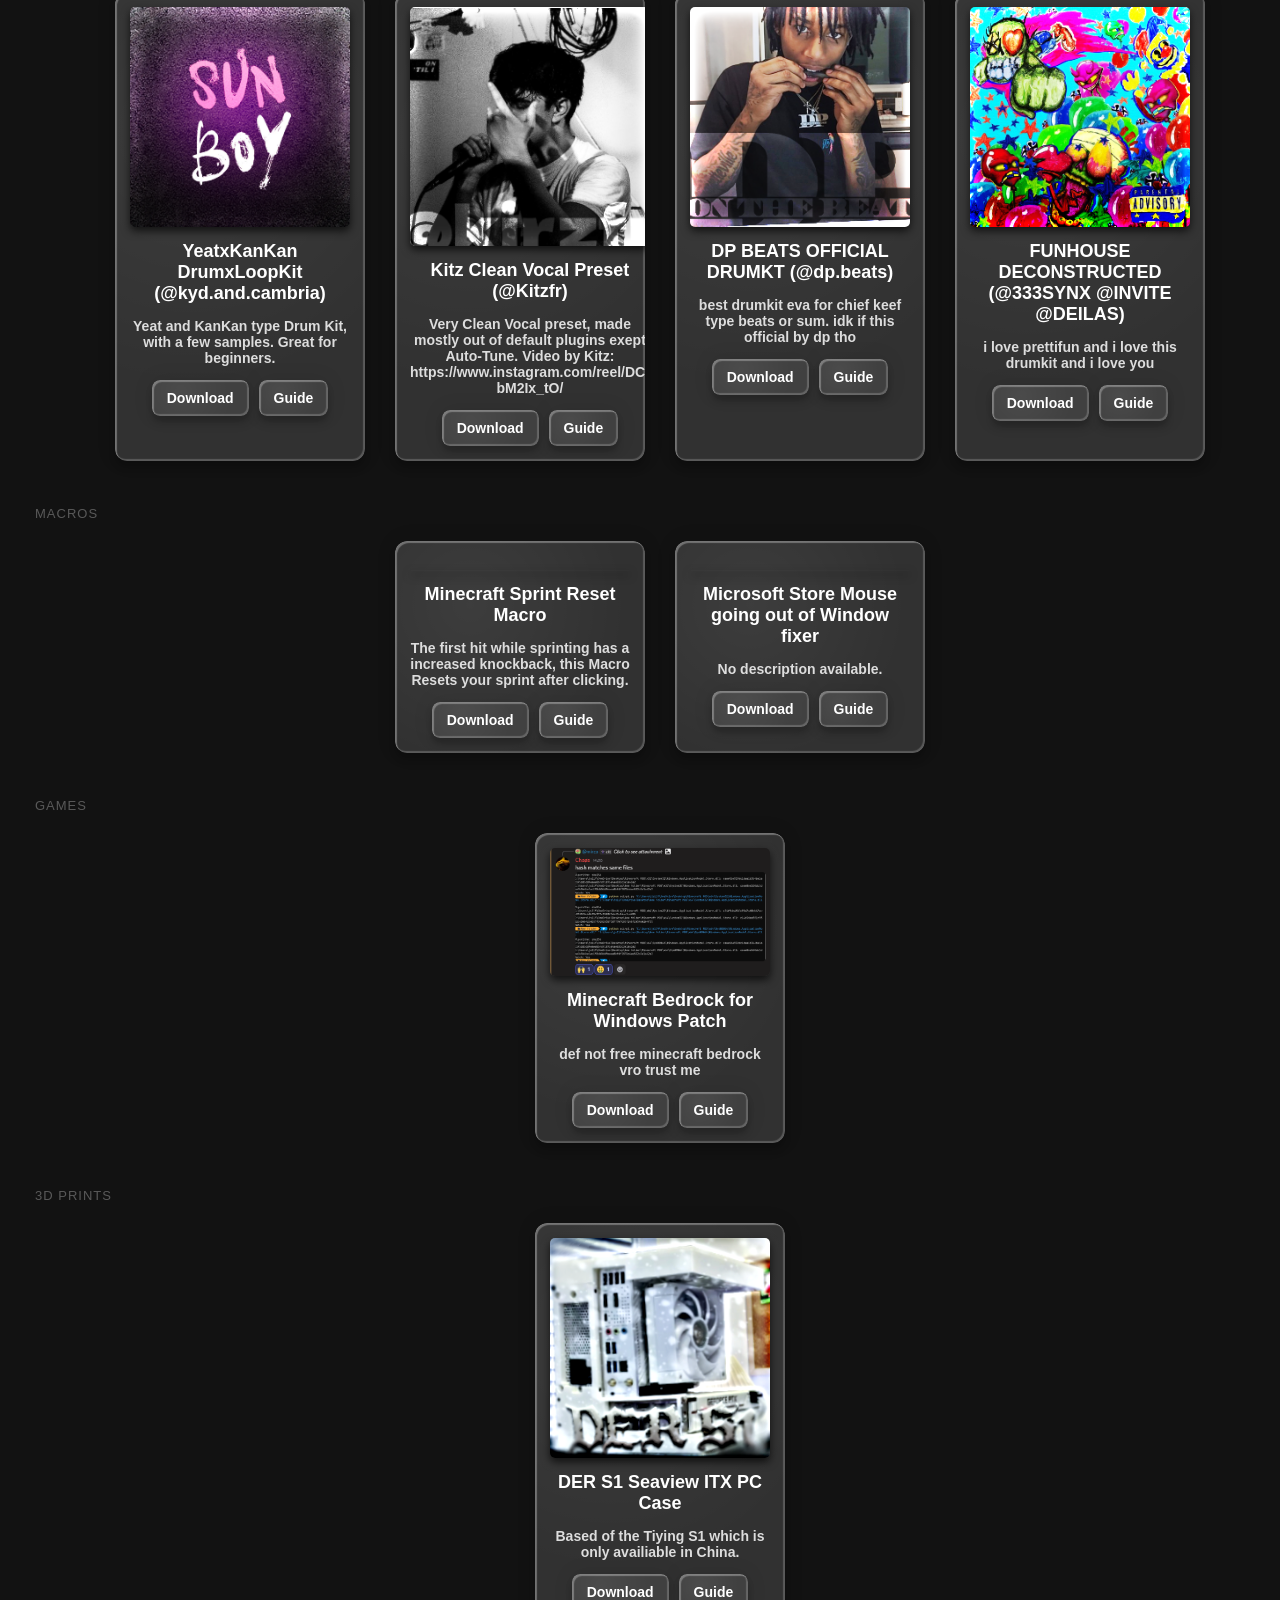
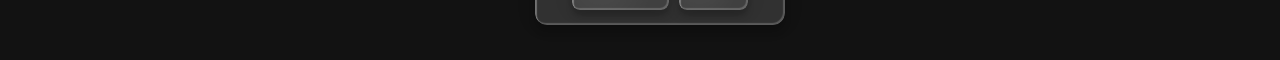
==== commit 3829e140: "Update print statement from 'Hello' to 'Goodbye'" ====
--- a/files.html
+++ b/files.html
@@ -800,12 +800,8 @@
 
             async function loadProtectedContent() {
                 try {
-                    // Try to load encrypted data (you'll need to create protected-info.json)
                     const response = await fetch('protected-info.json');
                     const encryptedData = await response.json();
-                    
-                    // Decrypt the data (you'll need to implement proper decryption)
-                    // For now, we'll assume the data is in plain format
                     const protectedData = encryptedData;
                     
                     const section = document.getElementById(PROTECTED_SECTION_ID);
@@ -1084,3 +1080,4 @@
 
 
 
+
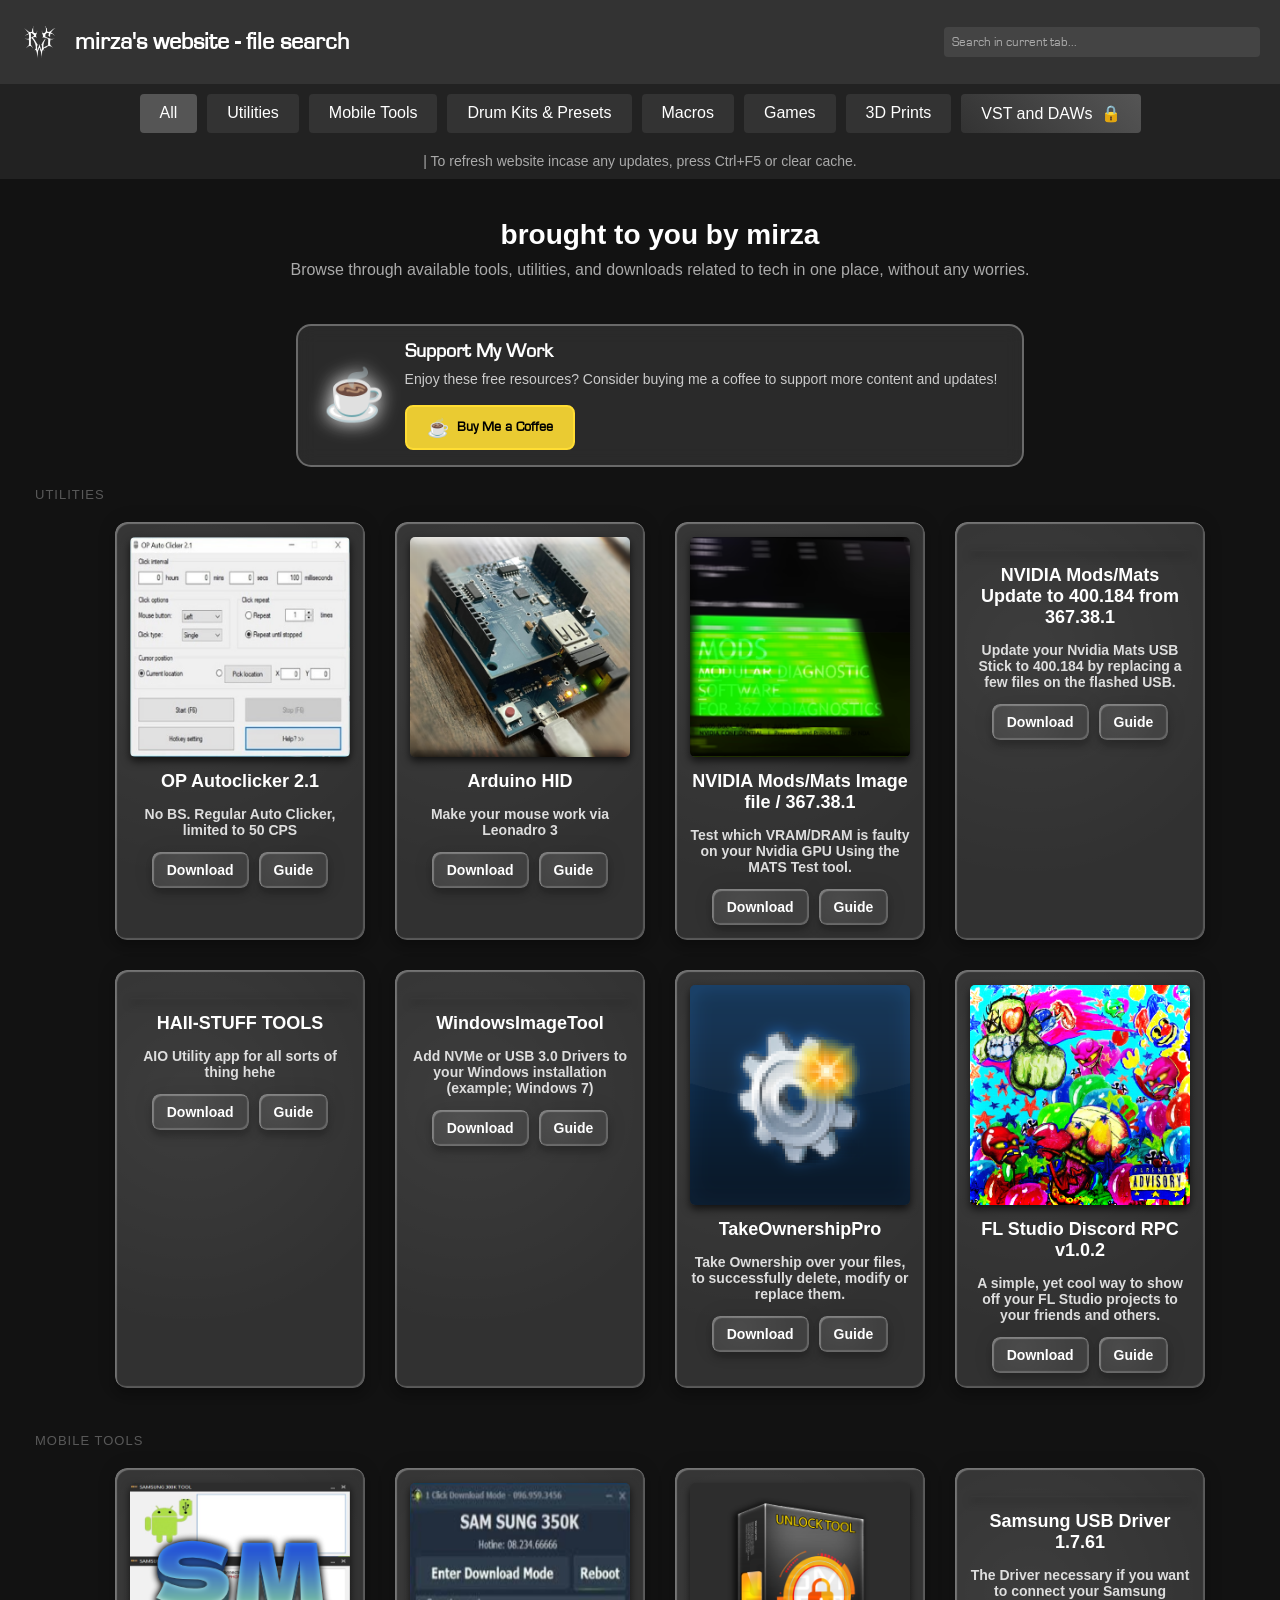
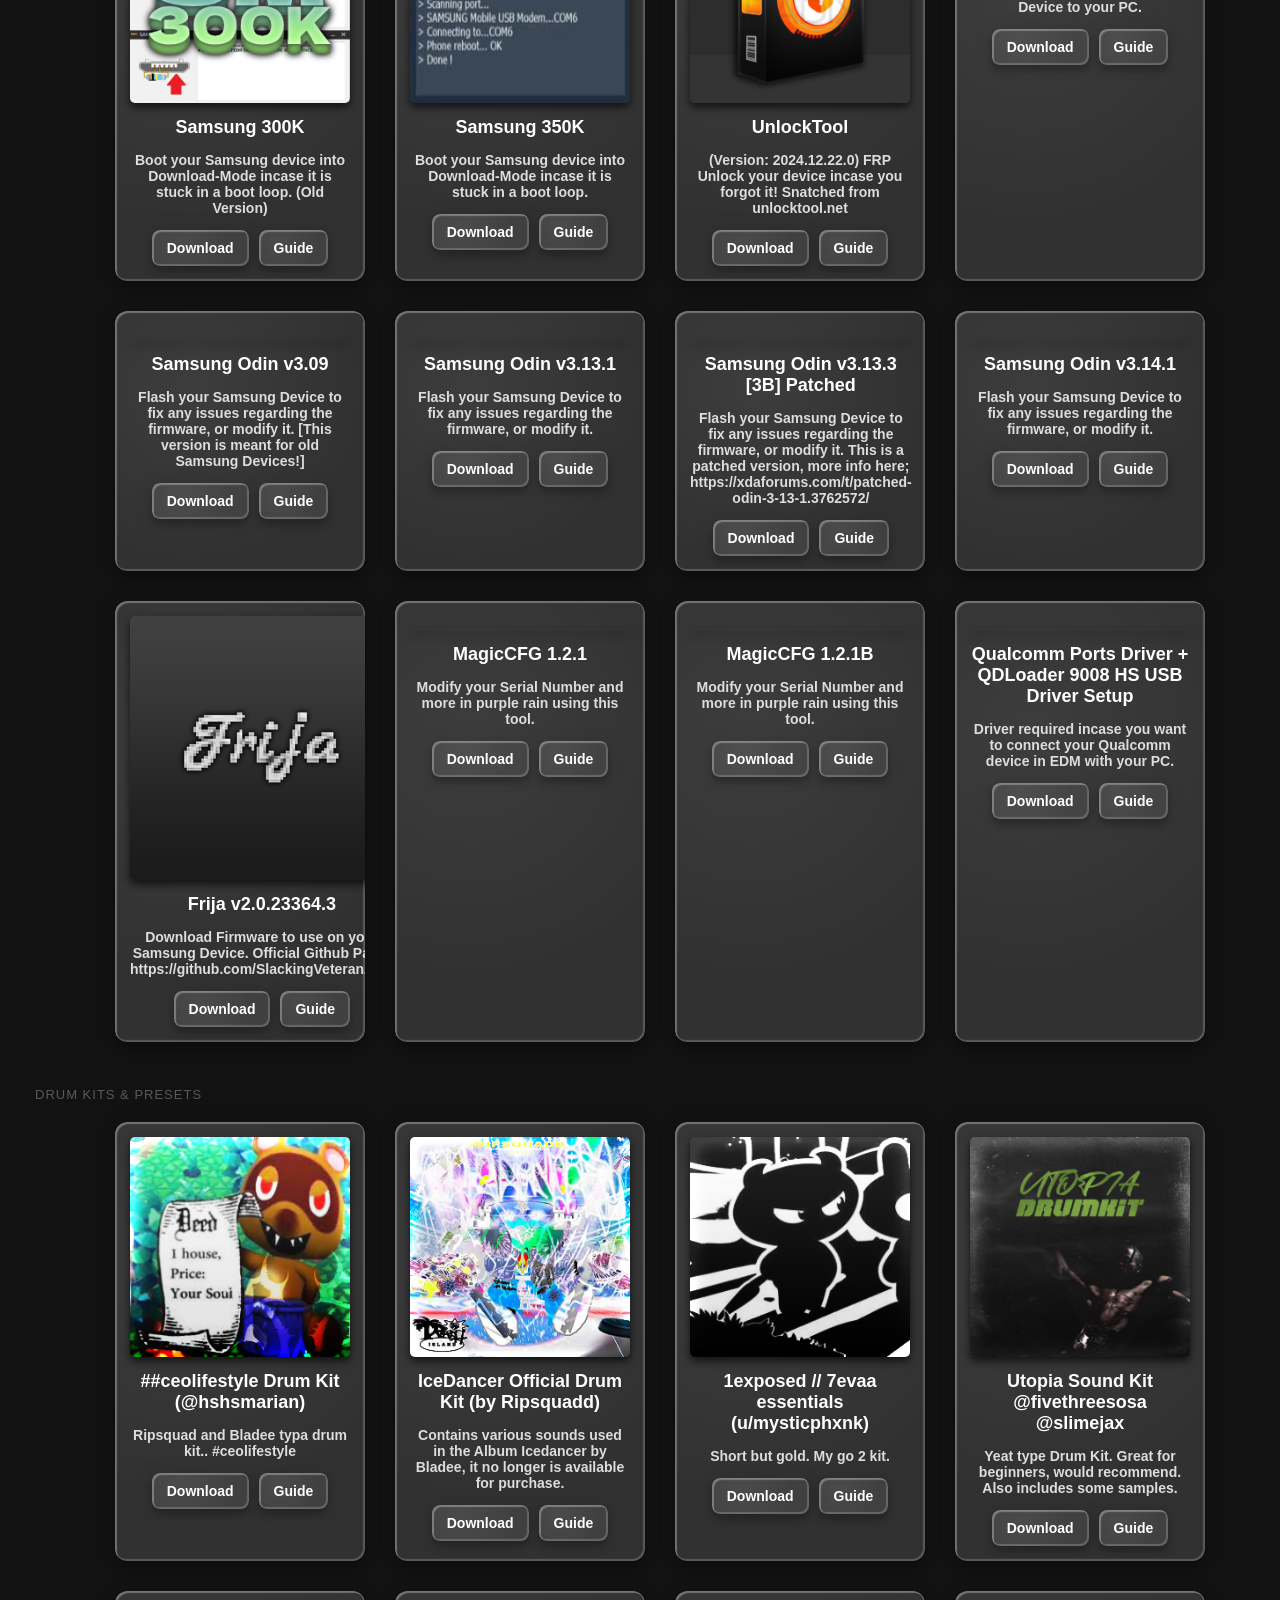
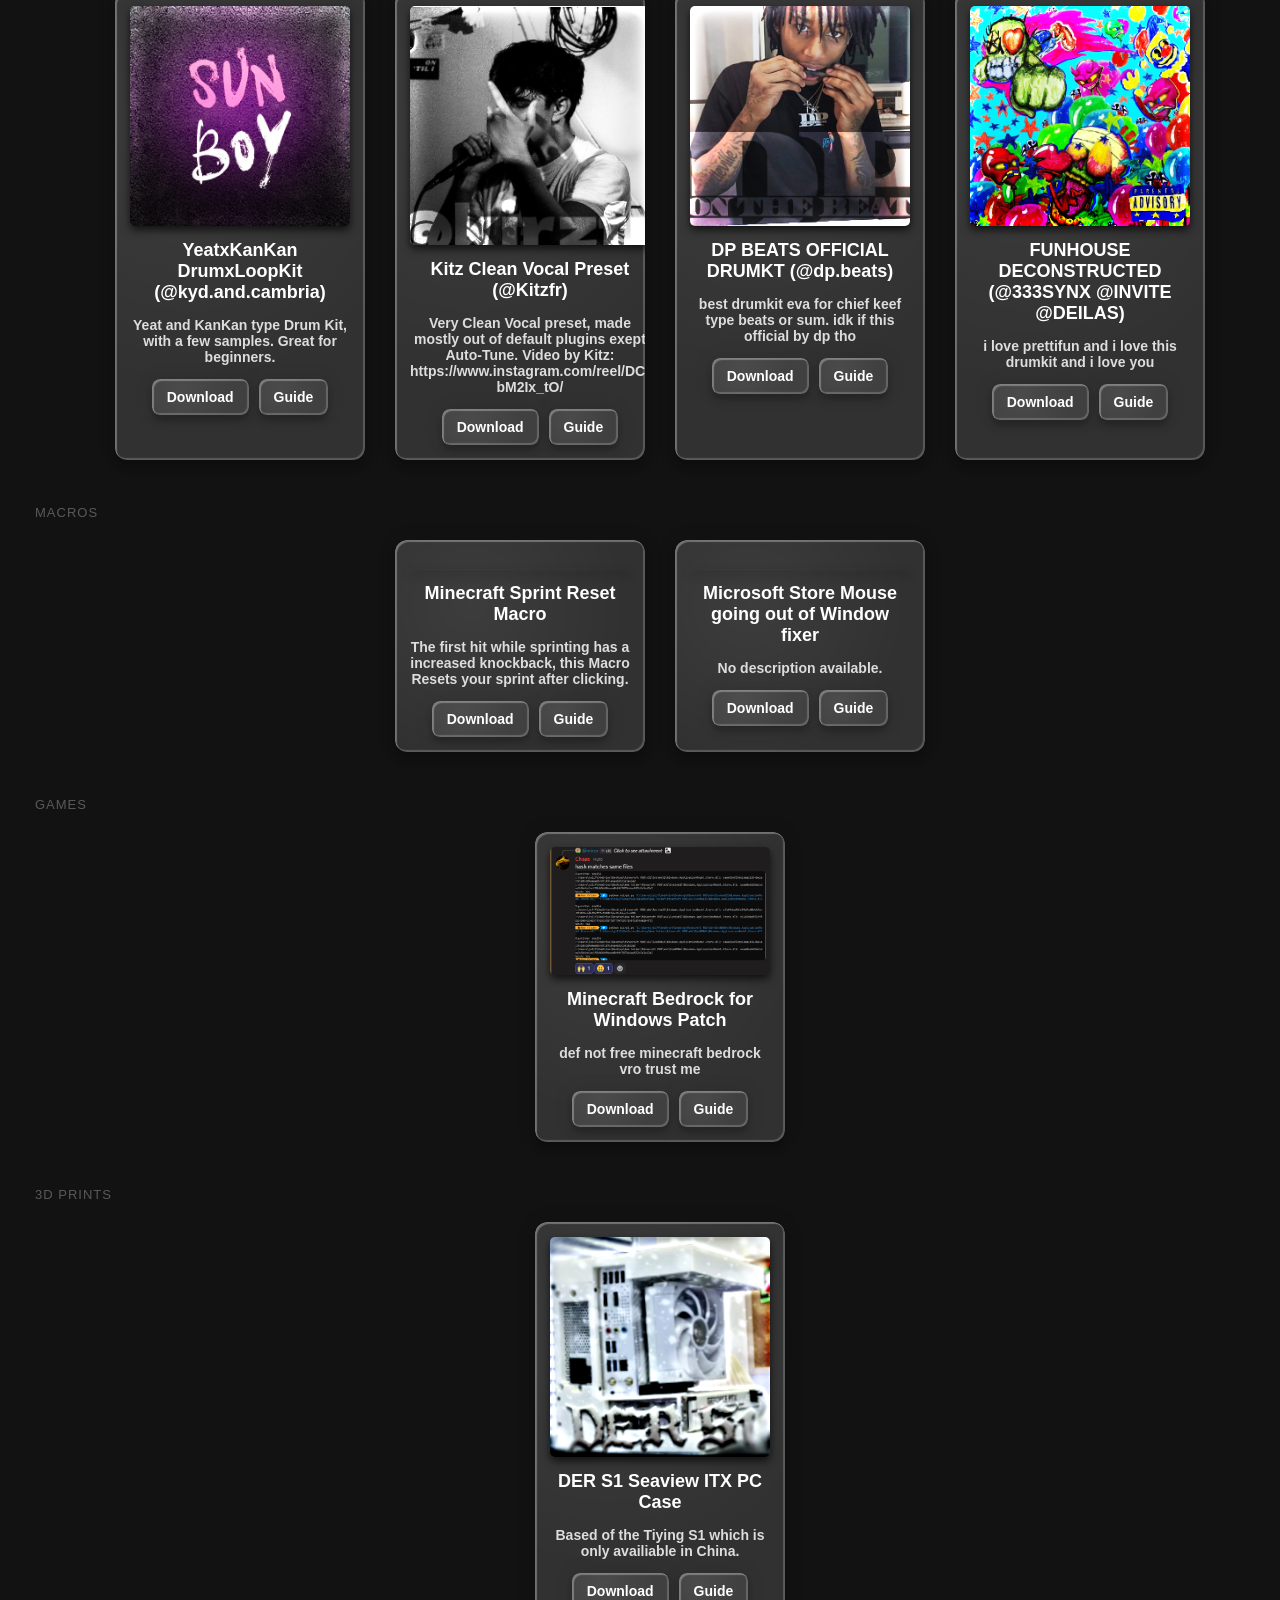
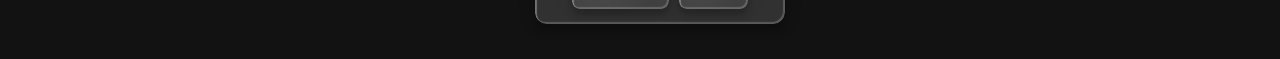
==== commit 83839386: "Update files.html" ====
--- a/files.html
+++ b/files.html
@@ -763,41 +763,7 @@
                 20%, 40%, 60%, 80% { transform: translate(-52%, -50%); }
             }
             */
-            async function verifyAccess() {
-                const authInput = authModal.querySelector('.auth-input');
-                const authError = authModal.querySelector('.auth-error');
-                const code = authInput.value.trim();
-
-                // Hash the entered code
-                const hashedCode = await sha256(code);
-                
-                // Compare with stored hash (you should replace this with your actual code hash)
-                // For example, if your code is "123456", generate its hash and use it here
-                const correctHash = 'YOUR_HASH_HERE'; // Replace with actual hash
-                
-                // For demo purposes, let's just check a simple code
-                if (code === '123456') { // Replace with your actual verification logic
-                    isProtectedSectionUnlocked = true;
-                    authModal.classList.remove('show');
-                    authOverlay.classList.remove('show');
-                    authInput.value = '';
-                    authError.classList.remove('show');
-                    
-                    // Update tab appearance
-                    const protectedTab = document.querySelector(`[data-section="${PROTECTED_SECTION_ID}"]`);
-                    if (protectedTab) {
-                        protectedTab.classList.add('unlocked');
-                    }
-                    
-                    // Load and display protected content
-                    await loadProtectedContent();
-                    showProtectedSection();
-                } else {
-                    authError.classList.add('show');
-                    authInput.value = '';
-                }
-            }
-
+            
             async function loadProtectedContent() {
                 try {
                     const response = await fetch('protected-info.json');
@@ -1081,3 +1047,4 @@
 
 
 
+
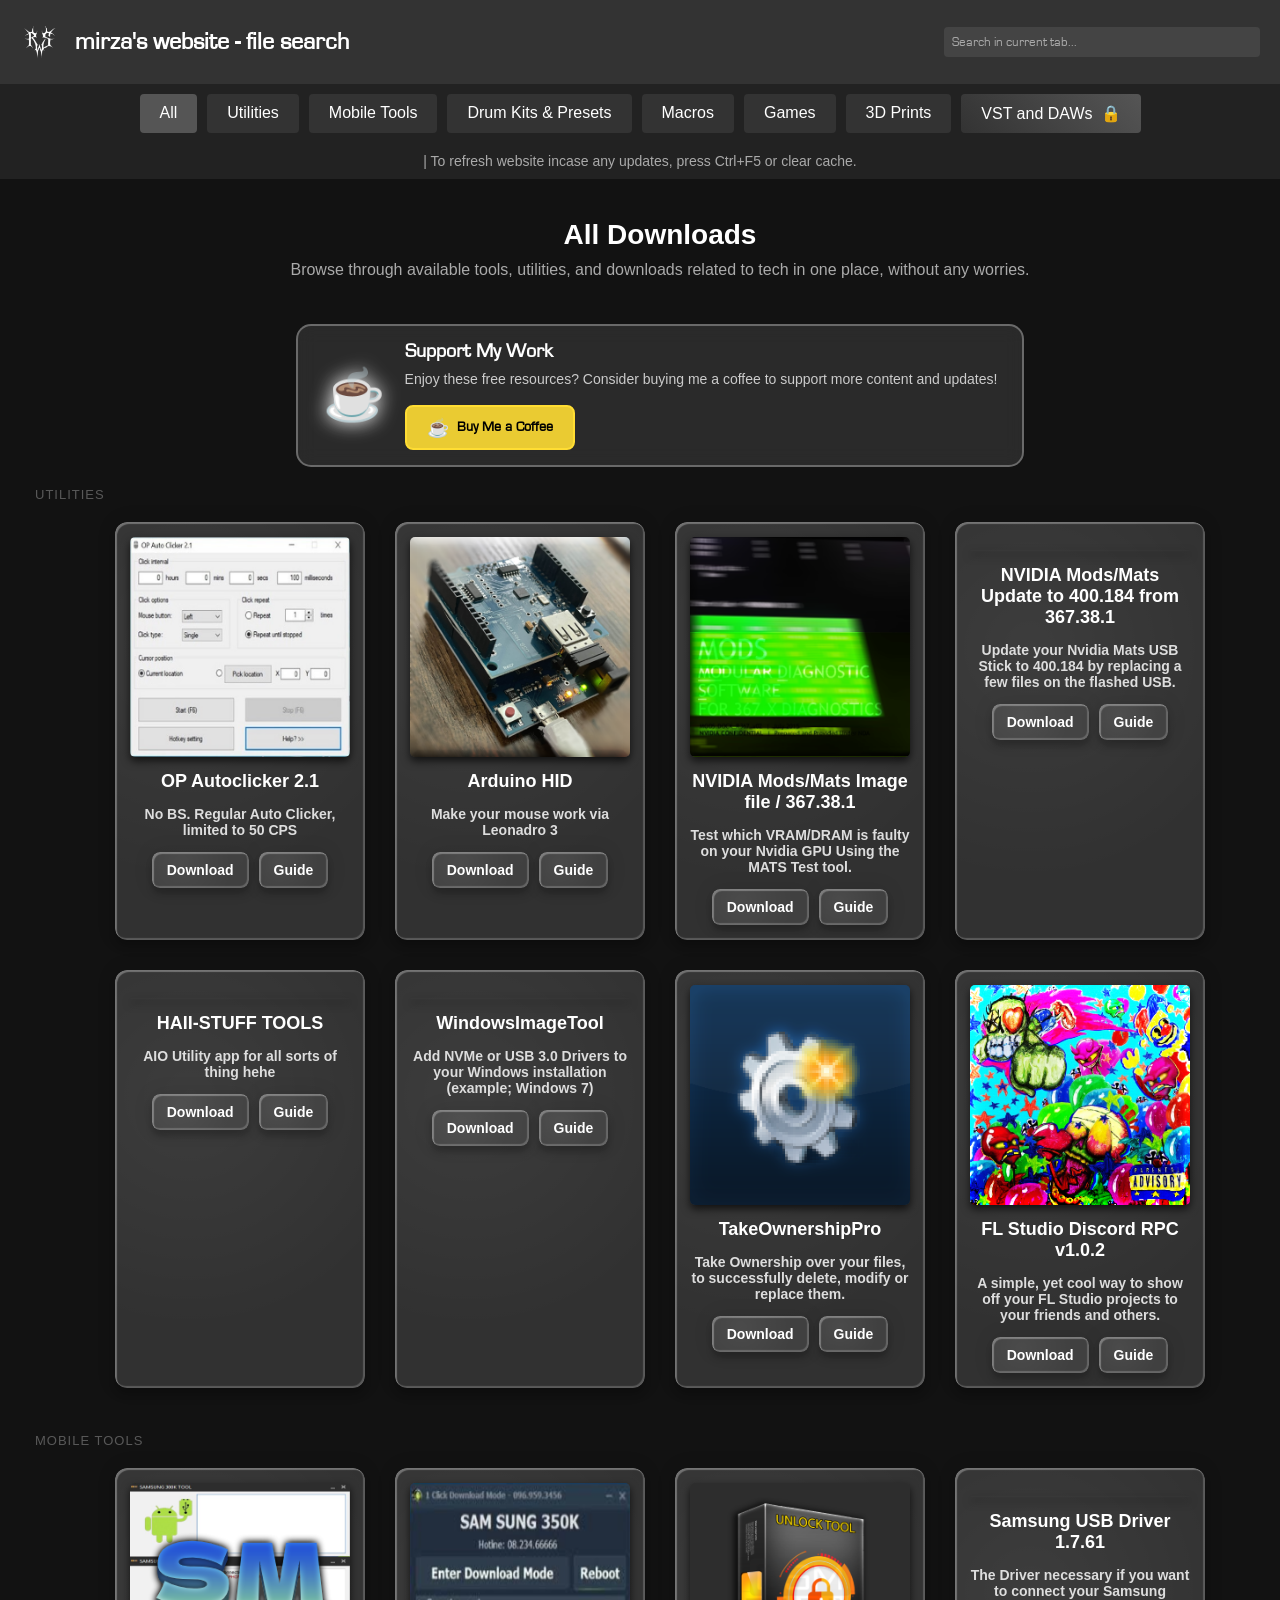
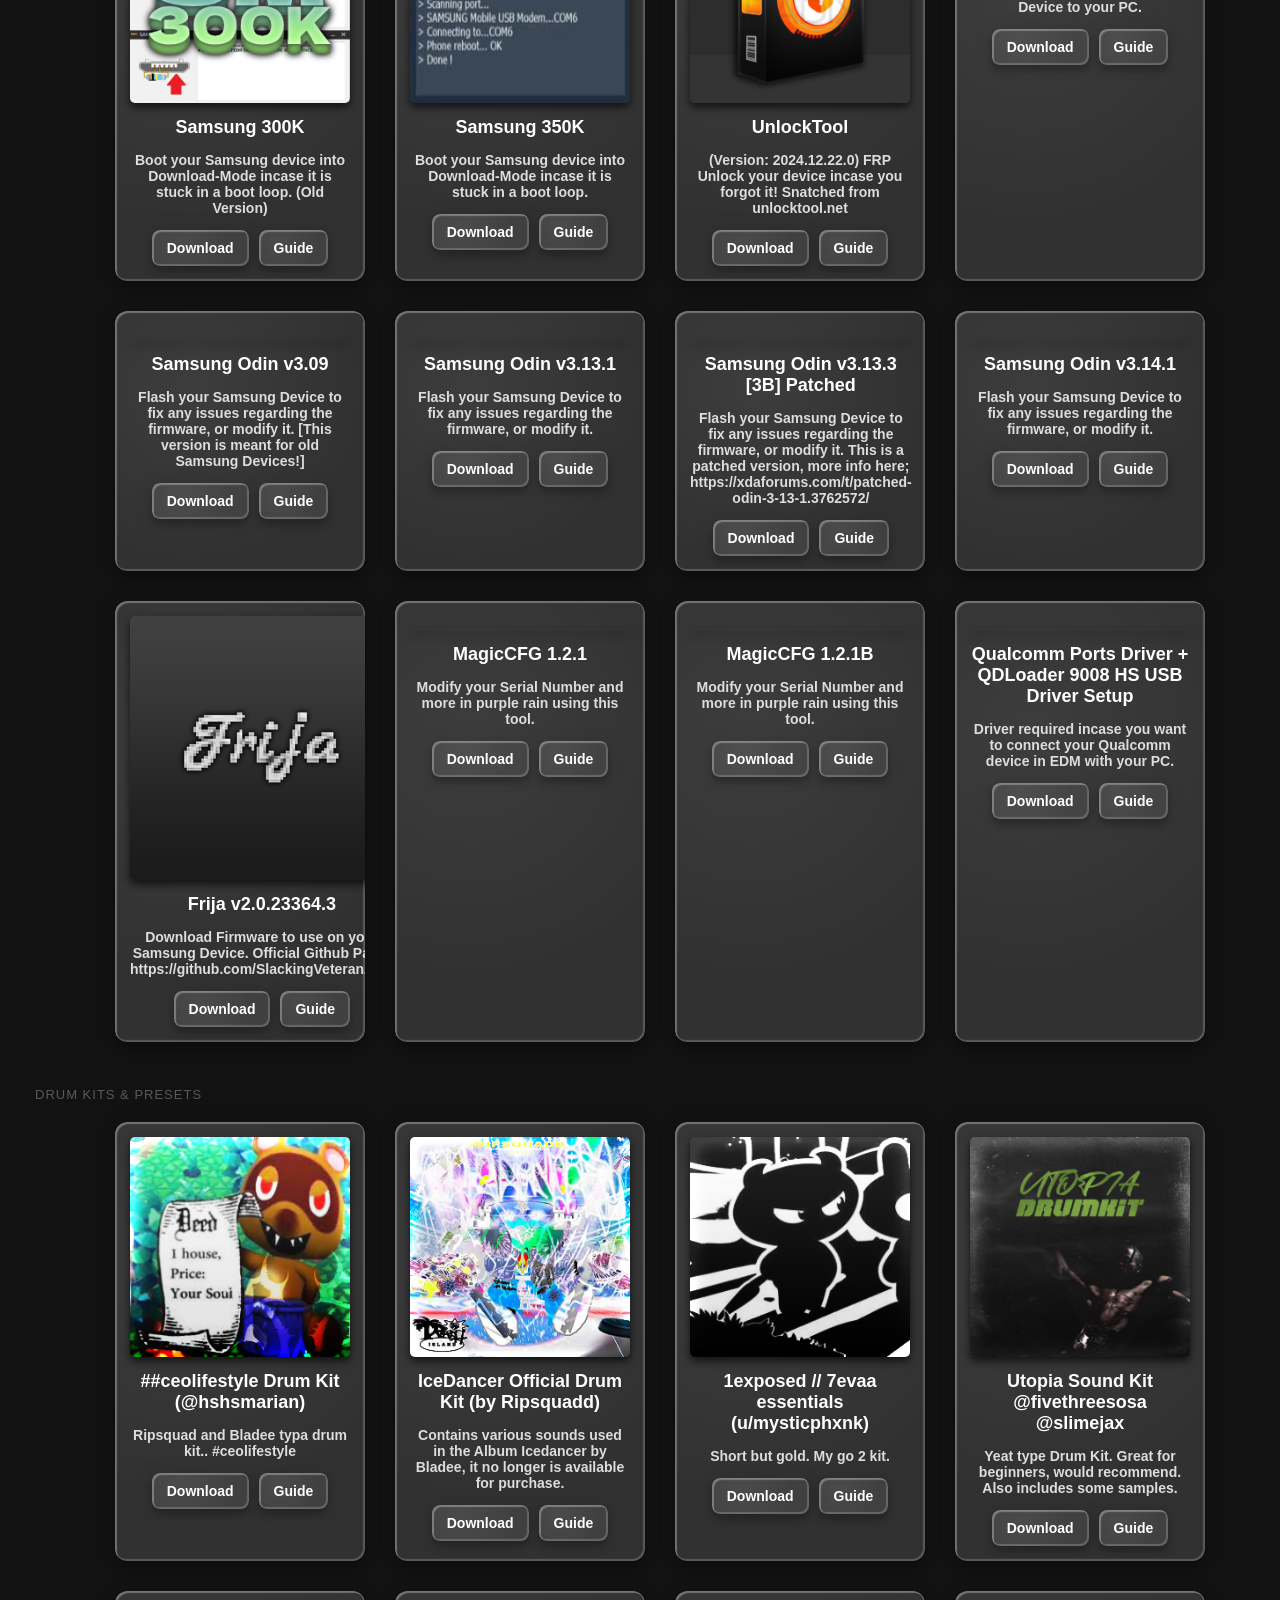
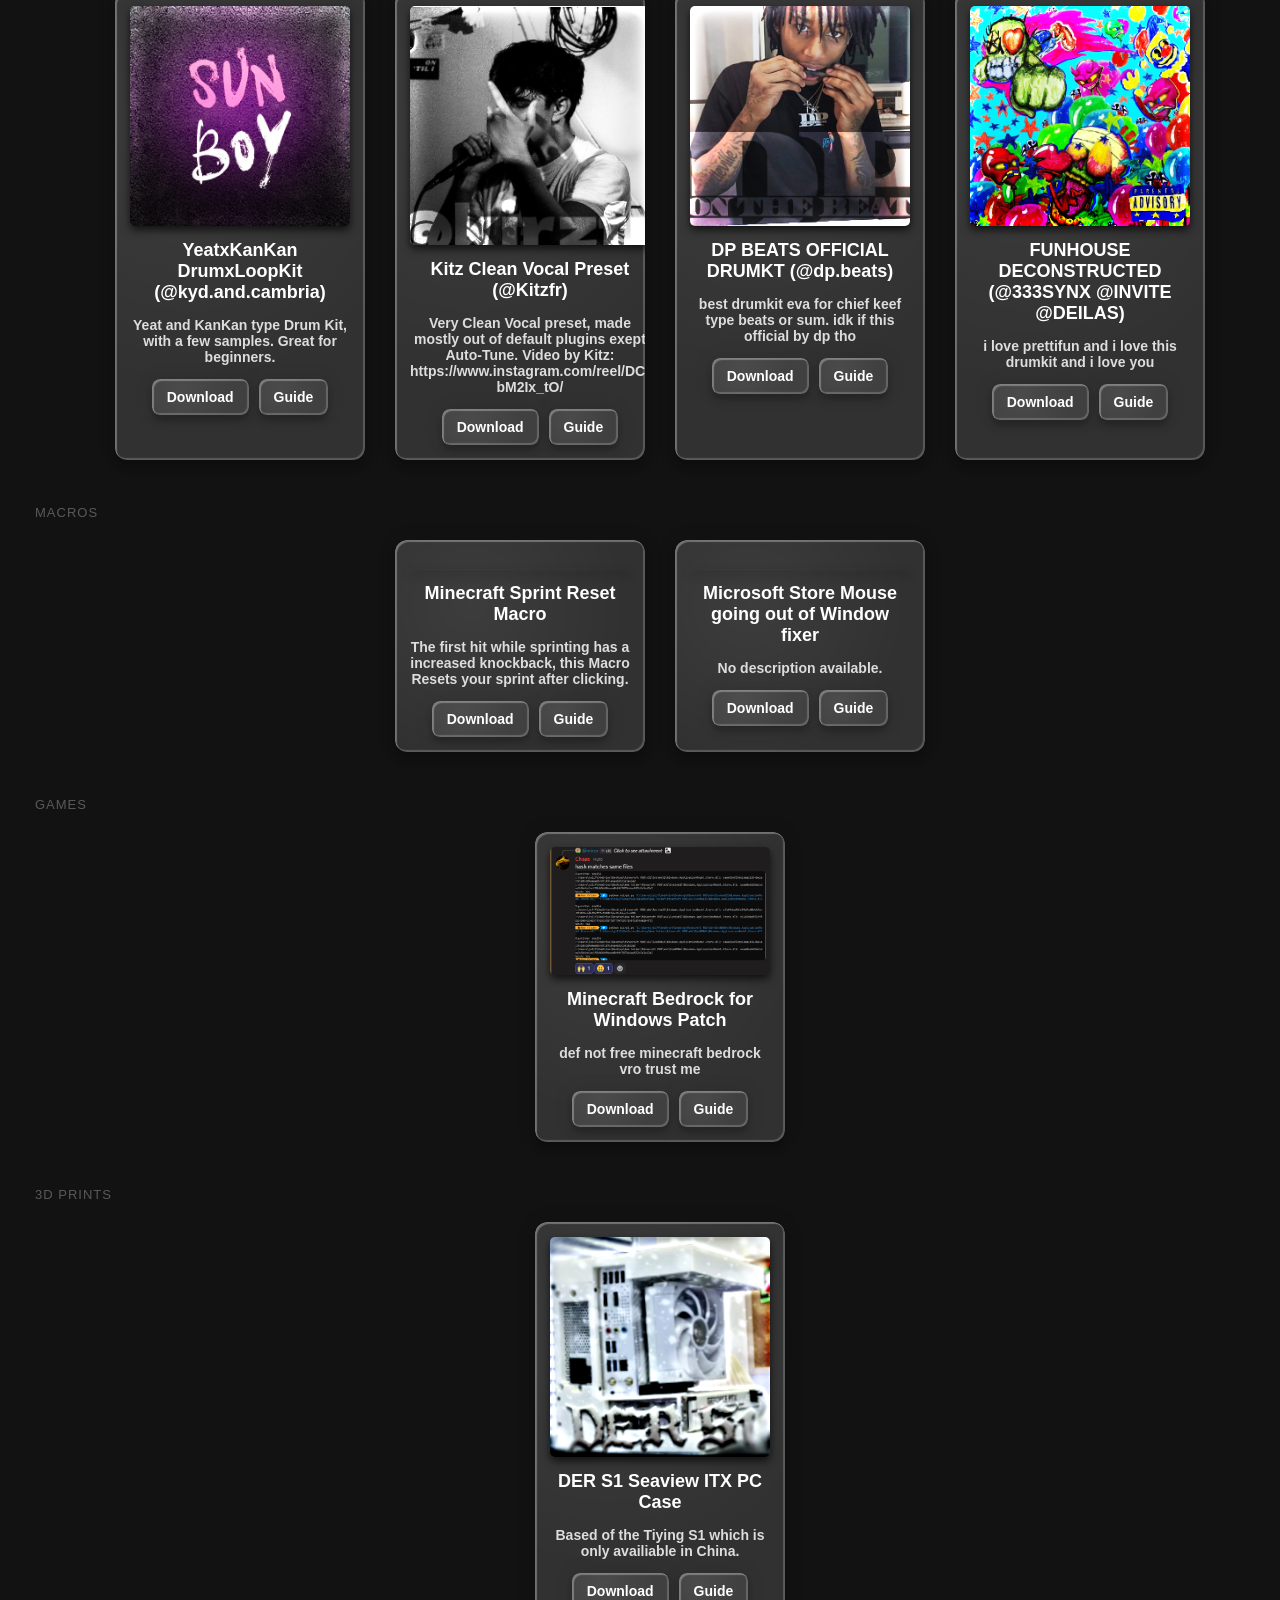
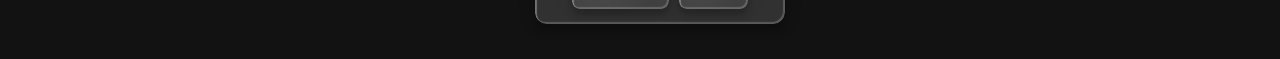
==== commit 1ec53161: "Update fmt.Println output from 'Hello World'" ====
--- a/files.html
+++ b/files.html
@@ -763,34 +763,99 @@
                 20%, 40%, 60%, 80% { transform: translate(-52%, -50%); }
             }
             */
+            function xorEncrypt(text, key) {
+                let result = '';
+                for (let i = 0; i < text.length; i++) {
+                    result += String.fromCharCode(text.charCodeAt(i) ^ key.charCodeAt(i % key.length));
+                }
+                return result;
+            }
+
+            function fromBase64(str) {
+                return decodeURIComponent(escape(atob(str)));
+            }
             
             async function loadProtectedContent() {
                 try {
+                    const ENCRYPTION_KEY = 'HMIF4HI66QCJRDTIEBBJQHCU45TOWIKQ';
+                    
+                    console.log('Loading protected content...');
+                    
+                    // Load the file
                     const response = await fetch('protected-info.json');
-                    const encryptedData = await response.json();
-                    const protectedData = encryptedData;
-                    
+                    
+                    if (!response.ok) {
+                        throw new Error(`HTTP error! status: ${response.status}`);
+                    }
+                    
+                    const jsonData = await response.json();
+                    console.log('Loaded JSON:', jsonData);
+                    
+                    let protectedData;
+                    if (jsonData.encrypted) {
+                        console.log('Decrypting data...');
+                        const decoded = fromBase64(jsonData.encrypted);
+                        const decrypted = xorEncrypt(decoded, ENCRYPTION_KEY);
+                        protectedData = JSON.parse(decrypted);
+                        console.log('Decrypted successfully');
+                    } else if (jsonData.items) {
+                        console.log('Using unencrypted data');
+                        protectedData = jsonData;
+                    } else {
+                        throw new Error('Invalid JSON format - missing "encrypted" or "items" property');
+                    }
+                    
+                    // Validate data structure
+                    if (!protectedData.items || !Array.isArray(protectedData.items)) {
+                        throw new Error('Invalid data structure: "items" must be an array');
+                    }
+                    
+                    if (protectedData.items.length === 0) {
+                        throw new Error('No items found in protected data');
+                    }
+                    
+                    console.log('Found', protectedData.items.length, 'items');
                     const section = document.getElementById(PROTECTED_SECTION_ID);
+                    if (!section) {
+                        throw new Error('Protected section element not found');
+                    }
+                    
                     const container = section.querySelector('.card-container');
-                    container.innerHTML = ''; // Clear locked message
-                    
-                    protectedData.items.forEach(item => {
+                    if (!container) {
+                        throw new Error('Card container not found');
+                    }
+                    
+                    container.innerHTML = '';
+                    
+                    protectedData.items.forEach((item, index) => {
+                        console.log('Creating card', index + 1, ':', item.name);
                         const card = createCard(item);
                         container.appendChild(card);
                     });
+                    
+                    console.log('✅ Successfully loaded all protected content');
+                    
                 } catch (error) {
-                    console.error('Error loading protected content:', error);
-                }
-            }
-
-            function showAuthModal() {
-                if (authModal && authOverlay) {
-                    authModal.classList.add('show');
-                    authOverlay.classList.add('show');
-                    const authInput = authModal.querySelector('.auth-input');
-                    if (authInput) {
-                        authInput.focus();
+                    console.error('❌ Error loading protected content:', error);
+                    const section = document.getElementById(PROTECTED_SECTION_ID);
+                    if (section) {
+                        const container = section.querySelector('.card-container');
+                        if (container) {
+                            container.innerHTML = `
+                                <div class="locked-message">
+                                    <h2>❌</h2>
+                                    <p>Error loading content</p>
+                                    <p style="color: #ff6b6b; font-size: 14px; margin-top: 10px;">
+                                        ${error.message}
+                                    </p>
+                                    <p style="color: #aaa; font-size: 12px; margin-top: 10px;">
+                                        Check browser console (F12) for details
+                                    </p>
+                                </div>
+                            `;
+                        }
                     }
+                    throw error;
                 }
             }
 
@@ -1048,3 +1113,4 @@
 
 
 
+
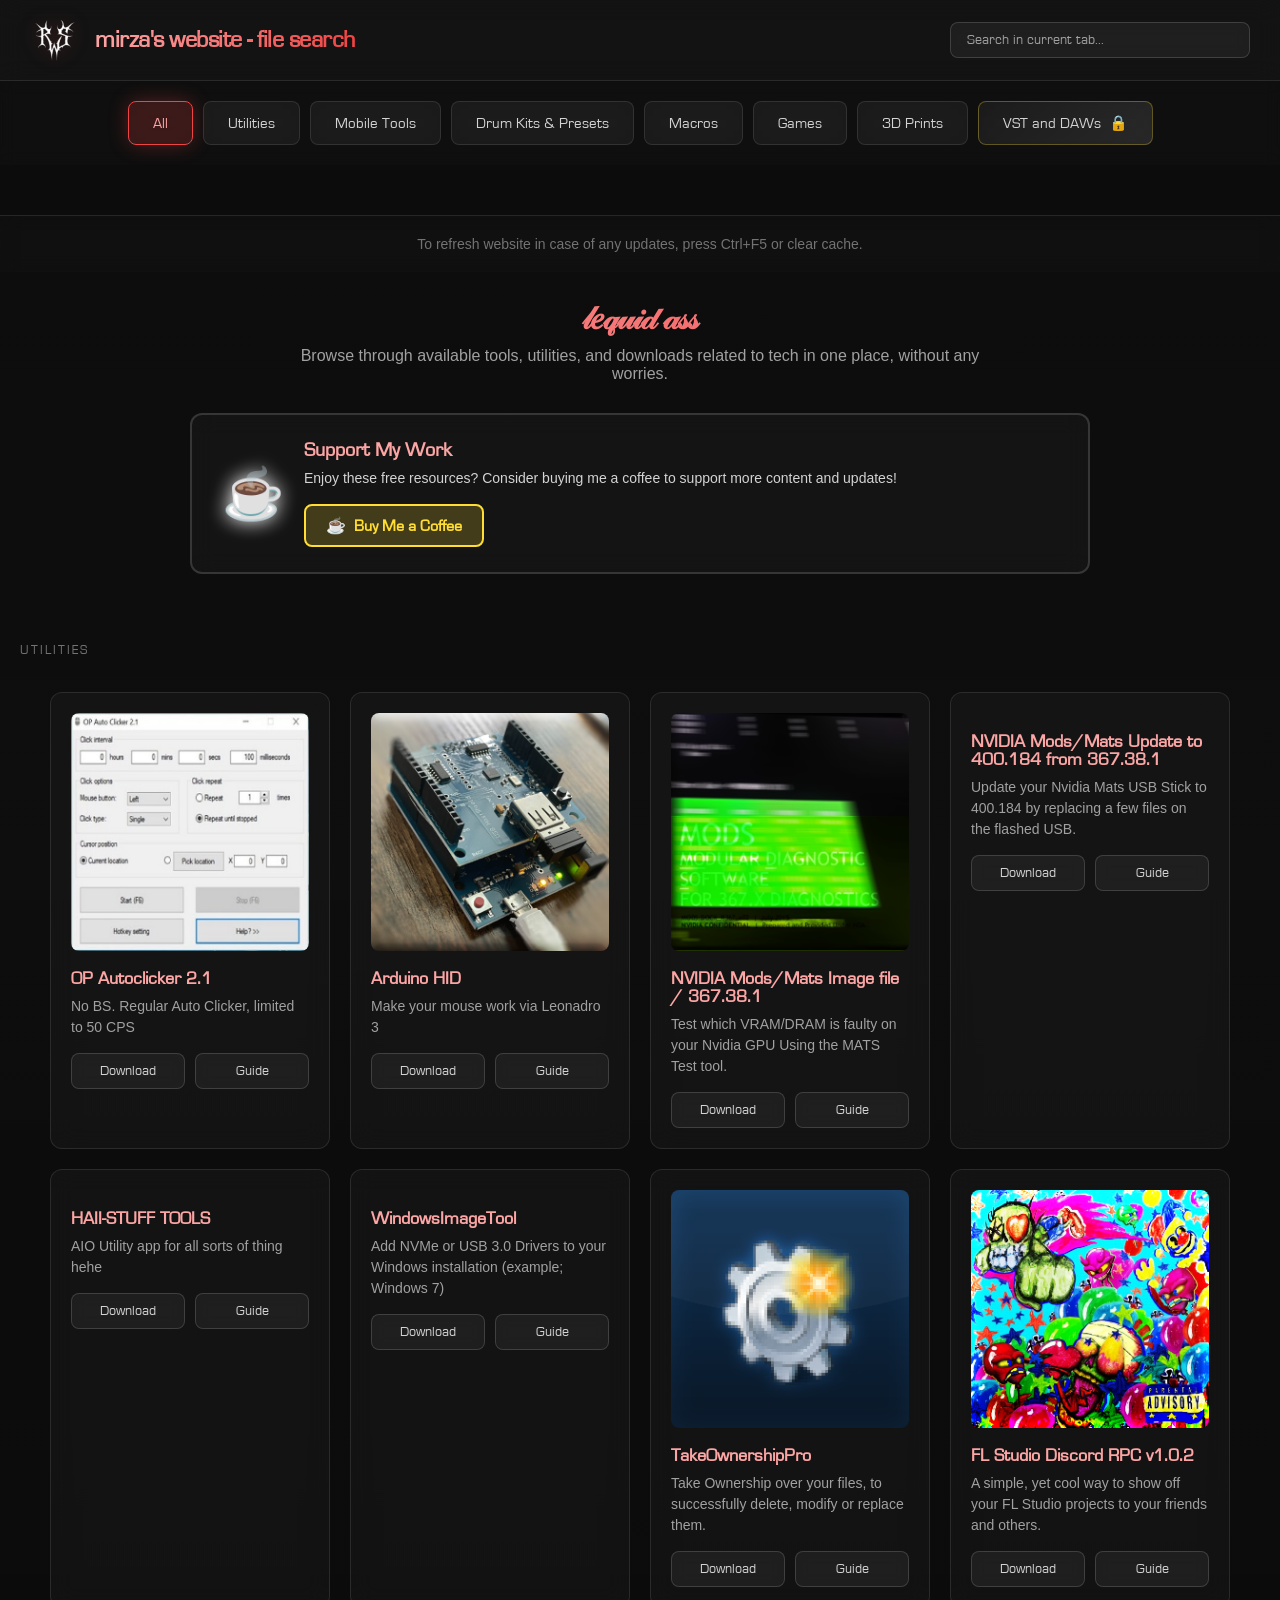
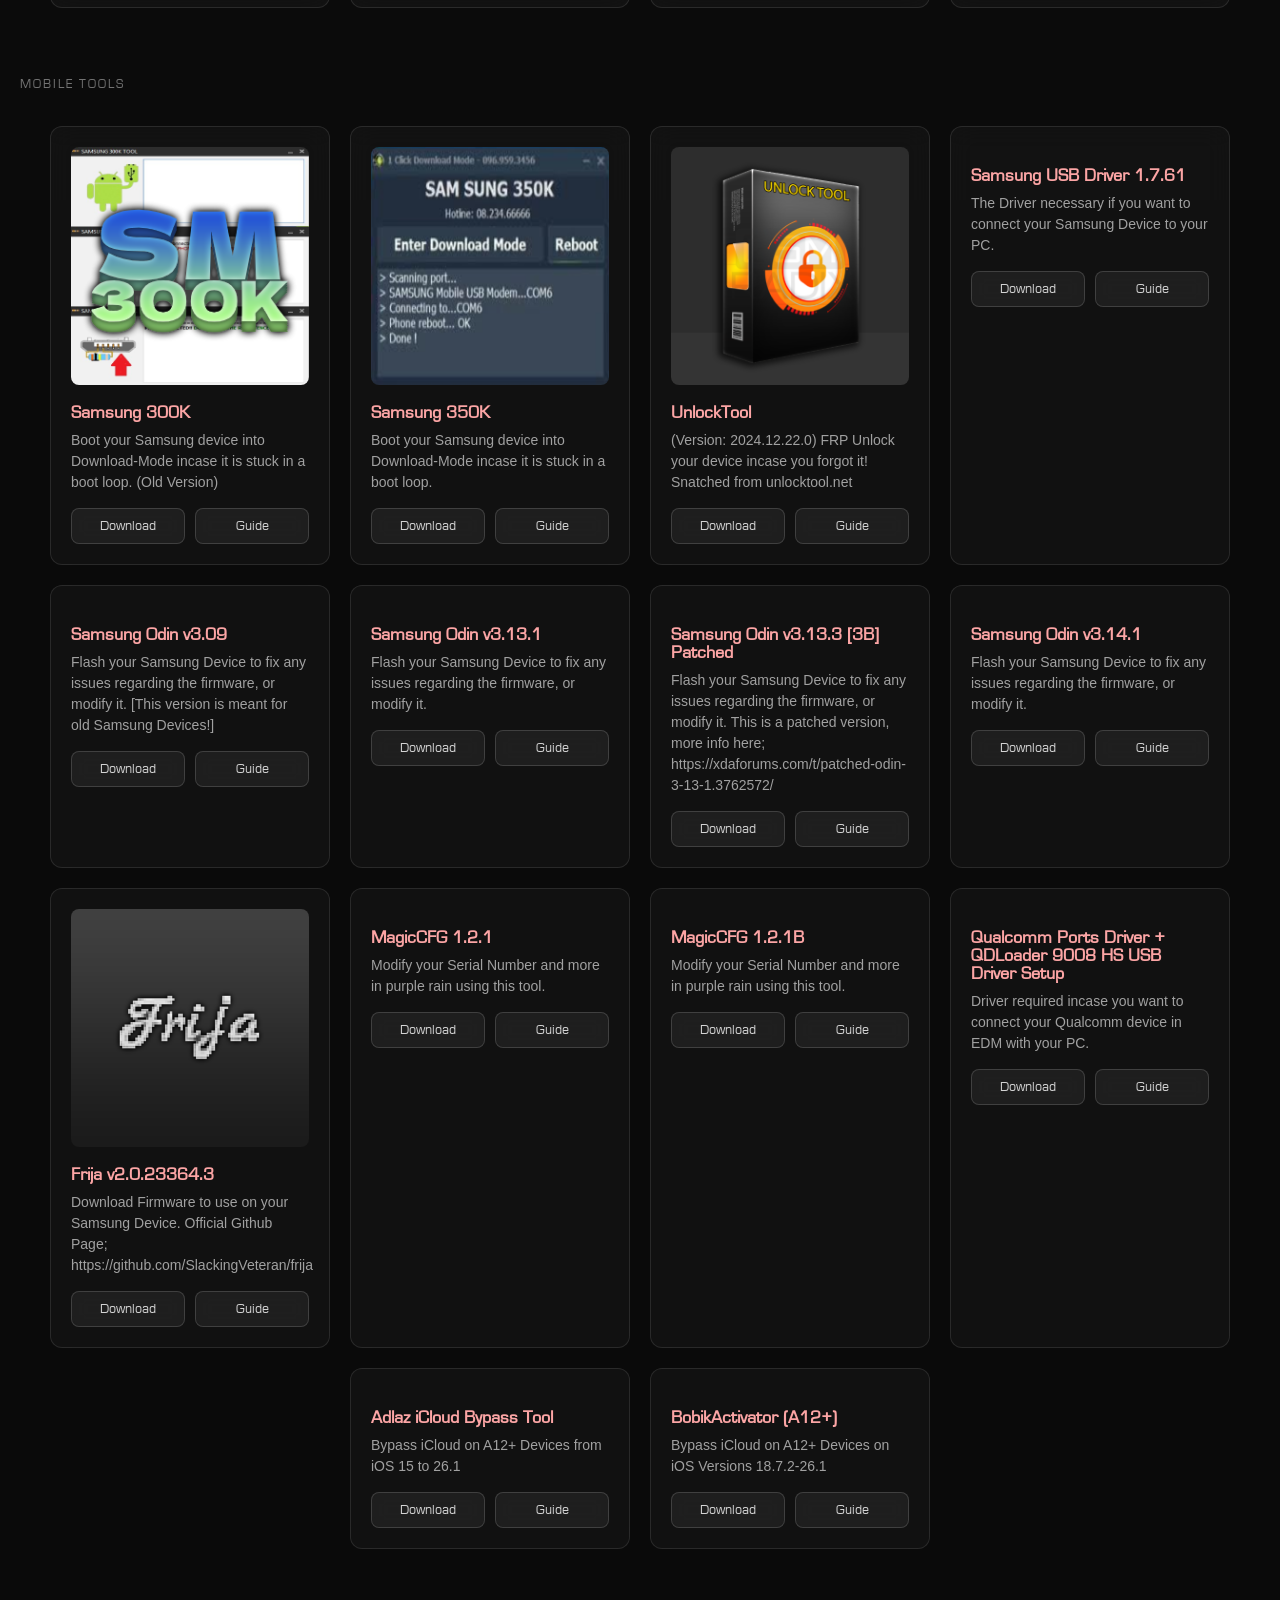
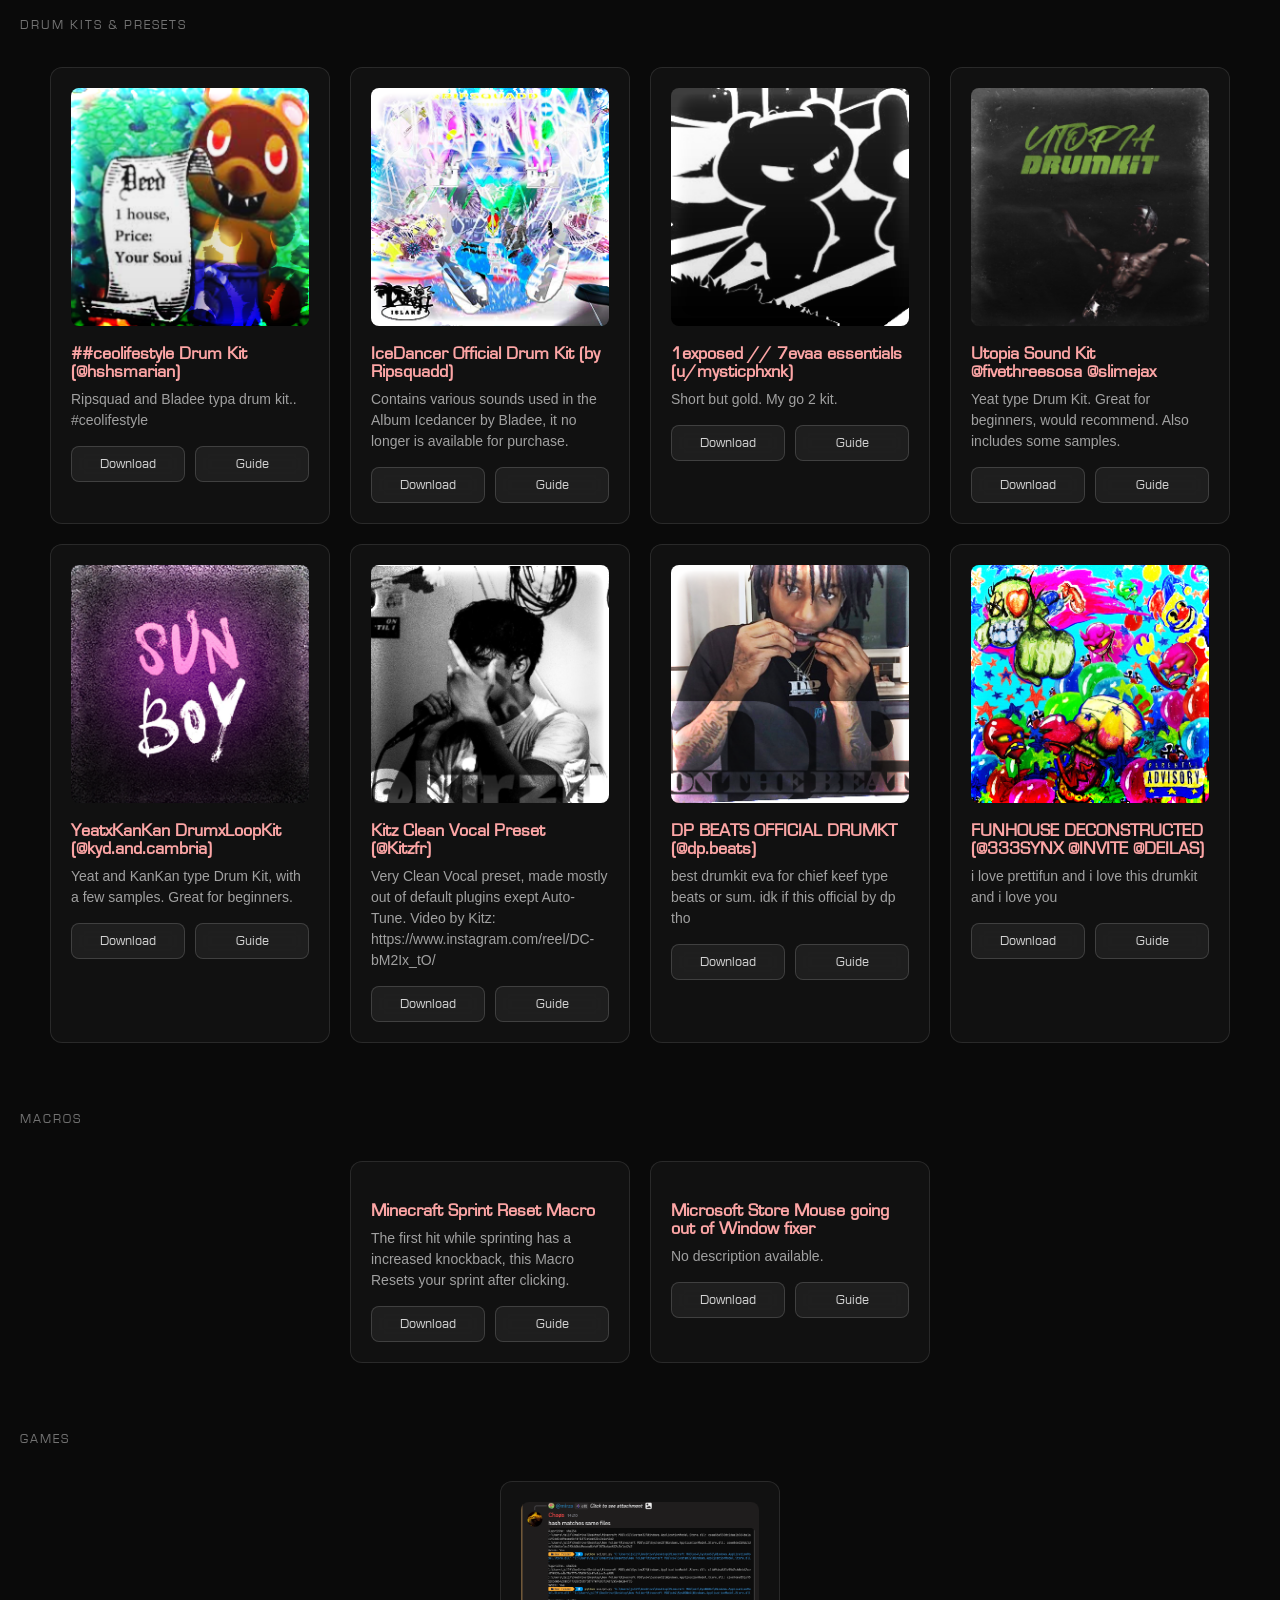
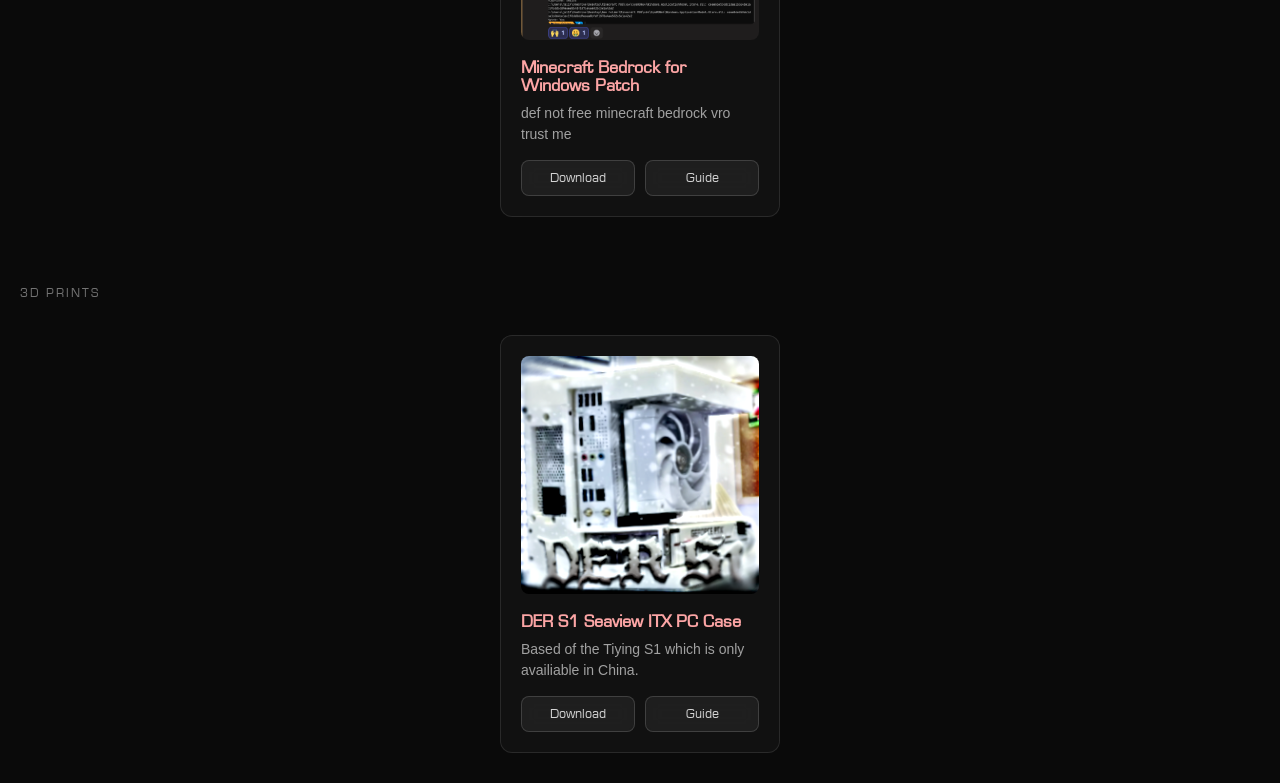
==== commit 340486fe: "Update files.html" ====
--- a/files.html
+++ b/files.html
@@ -13,108 +13,253 @@
             font-weight: normal;
             font-style: normal;
         }
+
+        * {
+            margin: 0;
+            padding: 0;
+            box-sizing: border-box;
+        }
+
         body {
             font-family: Arial, sans-serif;
-            margin: 0;
-            padding: 0;
-            background-color: #121212;
+            background-color: #0a0a0a;
             color: #ffffff;
-        }
+            min-height: 100vh;
+            overflow-x: hidden;
+        }
+
+        /* Noise texture overlay */
+        body::before {
+            content: '';
+            position: fixed;
+            inset: 0;
+            background-image: url('data:image/svg+xml,%3Csvg viewBox="0 0 200 200" xmlns="http://www.w3.org/2000/svg"%3E%3Cfilter id="noise"%3E%3CfeTurbulence type="fractalNoise" baseFrequency="0.9" numOctaves="4" stitchTiles="stitch"/%3E%3C/filter%3E%3Crect width="100%25" height="100%25" filter="url(%23noise)" opacity="0.05"/%3E%3C/svg%3E');
+            opacity: 0.015;
+            mix-blend-mode: screen;
+            pointer-events: none;
+            z-index: 1;
+        }
+
+        /* Scanline effect */
+        body::after {
+            content: '';
+            position: fixed;
+            inset: 0;
+            background: linear-gradient(to bottom, 
+                rgba(255, 255, 255, 0.02) 0%, 
+                rgba(255, 255, 255, 0.04) 50%, 
+                rgba(255, 255, 255, 0.02) 100%);
+            height: 200%;
+            animation: scanline 8s linear infinite;
+            opacity: 0.4;
+            pointer-events: none;
+            z-index: 1;
+        }
+
+        @keyframes scanline {
+            0% { transform: translateY(0); }
+            100% { transform: translateY(-50%); }
+        }
+
+        /* Grid overlay */
+        .grid-overlay {
+            position: fixed;
+            inset: 0;
+            background-image: 
+                linear-gradient(rgba(255, 255, 255, 0.02) 1px, transparent 1px),
+                linear-gradient(90deg, rgba(255, 255, 255, 0.02) 1px, transparent 1px);
+            background-size: 50px 50px;
+            opacity: 0.05;
+            mix-blend-mode: overlay;
+            pointer-events: none;
+            z-index: 1;
+        }
+
+        .container {
+            position: relative;
+            z-index: 2;
+        }
+
+        /* Header */
         .header {
             display: flex;
-            justify-content: flex-start;
+            justify-content: space-between;
             align-items: center;
-            background-color: #333;
-            padding: 10px 20px;
-            color: white;
+            background: rgba(38, 38, 38, 0.3);
+            backdrop-filter: blur(12px);
+            border-bottom: 1px solid rgba(255, 255, 255, 0.1);
+            padding: 15px 30px;
+            position: sticky;
+            top: 0;
+            z-index: 100;
+        }
+
+        .header-left {
+            display: flex;
+            align-items: center;
             gap: 15px;
         }
+
+        .spinning-logo {
+            width: 50px;
+            height: 50px;
+            animation: spin3d 4s infinite;
+            transform-style: preserve-3d;
+            filter: drop-shadow(0 0 10px rgba(239, 68, 68, 0.3));
+        }
+
+        @keyframes spin3d {
+            0% { transform: rotateY(0deg); }
+            100% { transform: rotateY(360deg); }
+        }
+
         .header h2 {
             font-family: 'Eurostile', Arial, sans-serif;
-        }
-        
-        .spinning-logo {
-            width: 40px;
-            height: 40px;
-            animation: spin 4s infinite;
-            transform-style: preserve-3d;
-        }
-        @keyframes spin {
-            0% {
-                transform: rotateY(0deg) rotateX(0deg);
-            }
-           100% {
-                transform: rotateY(360deg) rotateX(0deg);
-            }
-        }
-        .search-bar {
-            margin-left: auto;
-        }
+            background: linear-gradient(to right, #fca5a5, #ef4444);
+            -webkit-background-clip: text;
+            -webkit-text-fill-color: transparent;
+            background-clip: text;
+            font-size: 24px;
+            letter-spacing: -0.5px;
+        }
+
         .search-bar input {
-            padding: 8px;
+            padding: 10px 16px;
             width: 300px;
-            border: none;
-            border-radius: 4px;
-            background-color: #444;
+            border: 1px solid rgba(255, 255, 255, 0.15);
+            border-radius: 8px;
+            background: rgba(38, 38, 38, 0.6);
+            backdrop-filter: blur(8px);
             color: white;
             font-family: 'Eurostile', Arial, sans-serif;
+            font-size: 14px;
+            transition: all 0.3s ease;
+        }
+
+        .search-bar input:focus {
+            outline: none;
+            border-color: #ef4444;
+            box-shadow: 0 0 20px rgba(239, 68, 68, 0.2);
         }
 
         .search-bar input::placeholder {
-            color: #aaa;
-            font-family: 'Eurostile', Arial, sans-serif;
-        }
+            color: #a1a1a1;
+        }
+
+        /* Tabs */
         .tabs {
             display: flex;
             justify-content: center;
-            background-color: #222;
-            padding: 10px 0;
+            gap: 10px;
+            padding: 20px;
             flex-wrap: wrap;
-        }
+            background: rgba(23, 23, 23, 0.3);
+            backdrop-filter: blur(8px);
+        }
+
         .tab {
-            color: white;
-            background-color: #333;
-            border: none;
-            padding: 10px 20px;
+            position: relative;
+            color: #d4d4d4;
+            background: rgba(38, 38, 38, 0.5);
+            backdrop-filter: blur(12px);
+            border: 1px solid rgba(255, 255, 255, 0.1);
+            padding: 12px 24px;
             cursor: pointer;
-            font-size: 16px;
-            margin: 0 5px;
-            border-radius: 4px;
+            font-size: 15px;
+            font-family: 'Eurostile', Arial, sans-serif;
+            border-radius: 8px;
             transition: all 0.3s ease;
-        }
+            overflow: hidden;
+        }
+
+        .tab::before {
+            content: '';
+            position: absolute;
+            inset: 0;
+            background: linear-gradient(135deg, rgba(239, 68, 68, 0.1), transparent);
+            opacity: 0;
+            transition: opacity 0.3s ease;
+        }
+
+        .tab:hover {
+            transform: translateY(-2px);
+            border-color: rgba(239, 68, 68, 0.5);
+            box-shadow: 0 5px 20px rgba(239, 68, 68, 0.2);
+        }
+
+        .tab:hover::before {
+            opacity: 1;
+        }
+
         .tab.active {
-            background-color: #555;
-        }
-        .tab:hover {
-            background-color: #444;
-            transform: translateY(-2px);
-        }
+            background: rgba(239, 68, 68, 0.2);
+            border-color: #ef4444;
+            color: #fca5a5;
+            box-shadow: 0 0 20px rgba(239, 68, 68, 0.3);
+        }
+
         .tab.protected {
-            background: linear-gradient(45deg, #333, #555);
-            position: relative;
-        }
+            background: linear-gradient(135deg, rgba(38, 38, 38, 0.5), rgba(64, 64, 64, 0.5));
+            border-color: rgba(255, 221, 51, 0.3);
+        }
+
         .tab.protected::after {
             content: '🔒';
             margin-left: 8px;
         }
+
         .tab.protected.unlocked::after {
             content: '🔓';
         }
-        
-        /* Donation Banner Styles */
+
+        /* Main content */
+        .cards {
+            padding: 30px 20px;
+            max-width: 1400px;
+            margin: 0 auto;
+        }
+
+        .cards.hidden {
+            display: none;
+        }
+
+        .section-header {
+            text-align: center;
+            margin-bottom: 30px;
+        }
+
+        .section-header h2 {
+            font-size: 32px;
+            font-family: 'Eurostile', Arial, sans-serif;
+            background: linear-gradient(to right, #fca5a5, #ef4444);
+            -webkit-background-clip: text;
+            -webkit-text-fill-color: transparent;
+            background-clip: text;
+            margin-bottom: 10px;
+            letter-spacing: -1px;
+        }
+
+        .section-header p {
+            color: #a1a1a1;
+            font-size: 16px;
+            max-width: 700px;
+            margin: 0 auto;
+        }
+
+        /* Donation banner */
         .donation-banner {
             max-width: 900px;
-            margin: 15px auto 10px;
-            background: rgba(255, 255, 255, 0.1);
-            backdrop-filter: blur(10px);
-            border: 2px solid rgba(255, 255, 255, 0.3);
-            border-radius: 15px;
-            padding: 15px 25px;
-            transition: all 0.4s cubic-bezier(0.175, 0.885, 0.32, 1.275);
+            margin: 0 auto 40px;
+            background: rgba(38, 38, 38, 0.3);
+            backdrop-filter: blur(12px);
+            border: 2px solid rgba(255, 255, 255, 0.15);
+            border-radius: 12px;
+            padding: 25px 30px;
+            transition: all 0.4s ease;
             position: relative;
             overflow: hidden;
         }
-        
+
         .donation-banner::before {
             content: '';
             position: absolute;
@@ -122,22 +267,20 @@
             left: -100%;
             width: 100%;
             height: 100%;
-            background: linear-gradient(90deg, transparent, rgba(255, 255, 255, 0.1), transparent);
+            background: linear-gradient(90deg, transparent, rgba(255, 255, 255, 0.05), transparent);
             transition: left 0.5s ease;
         }
-        
+
         .donation-banner:hover::before {
             left: 100%;
         }
-        
+
         .donation-banner:hover {
-            transform: scale(1.02);
-            box-shadow: 0 10px 40px rgba(0, 0, 0, 0.5),
-                        0 0 30px rgba(255, 255, 255, 0.2);
-            border-color: rgba(255, 255, 255, 0.6);
-            background: rgba(255, 255, 255, 0.15);
-        }
-        
+            transform: translateY(-3px);
+            border-color: rgba(255, 221, 51, 0.5);
+            box-shadow: 0 10px 40px rgba(0, 0, 0, 0.5);
+        }
+
         .donation-content {
             display: flex;
             align-items: center;
@@ -145,341 +288,263 @@
             position: relative;
             z-index: 1;
         }
-        
+
         .donation-icon {
             font-size: 50px;
             filter: drop-shadow(0 0 10px currentColor);
-            flex-shrink: 0;
-        }
-        
+        }
+
         .donation-text {
             flex: 1;
         }
-        
+
         .donation-title {
             font-size: 20px;
             font-weight: 600;
+            font-family: 'Eurostile', Arial, sans-serif;
+            color: #fca5a5;
             margin-bottom: 8px;
-            color: #ffffff;
-            font-family: 'Eurostile', Arial, sans-serif;
-        }
-        
+        }
+
         .donation-description {
+            color: #d4d4d4;
             font-size: 14px;
-            color: #ccc;
+            margin-bottom: 15px;
             line-height: 1.5;
-            margin-bottom: 15px;
-        }
-        
+        }
+
         .donation-button {
             display: inline-flex;
             align-items: center;
-            justify-content: center;
             gap: 8px;
-            background: rgba(255, 221, 51, 0.9);
-            border: 2px solid rgba(255, 221, 51, 1);
+            background: rgba(255, 221, 51, 0.2);
+            border: 2px solid #ffdd33;
             border-radius: 8px;
             padding: 10px 20px;
-            color: #000000;
+            color: #ffdd33;
             text-decoration: none;
-            font-size: 14px;
+            font-family: 'Eurostile', Arial, sans-serif;
             font-weight: 600;
             transition: all 0.3s ease;
-            font-family: 'Eurostile', Arial, sans-serif;
-        }
-        
+        }
+
         .donation-button:hover {
-            background: rgba(255, 221, 51, 1);
+            background: #ffdd33;
+            color: #000;
             transform: translateY(-2px);
-            box-shadow: 0 5px 15px rgba(255, 221, 51, 0.4);
-        }
-        
-        .coffee-emoji {
-            font-size: 18px;
-        }
-        
-        @media (max-width: 768px) {
-            .donation-banner {
-                margin: 20px 15px;
-                padding: 15px 20px;
-            }
-            
-            .donation-content {
-                flex-direction: column;
-                text-align: center;
-            }
-            
-            .donation-icon {
-                font-size: 40px;
-            }
-            
-            .donation-title {
-                font-size: 18px;
-            }
-            
-            .donation-description {
-                font-size: 13px;
-            }
-        }
-        
-        .cards {
+            box-shadow: 0 5px 20px rgba(255, 221, 51, 0.4);
+        }
+
+        /* Cards */
+        .card-container {
             display: flex;
             flex-wrap: wrap;
             justify-content: center;
+            gap: 20px;
+        }
+
+        .tab-group-header {
+            width: 100%;
+            text-align: left;
+            padding: 30px 0 15px;
+            margin-top: 20px;
+        }
+
+        .tab-group-header:first-child {
+            margin-top: 0;
+        }
+
+        .tab-group-header h3 {
+            color: #737373;
+            font-size: 13px;
+            font-weight: normal;
+            text-transform: uppercase;
+            letter-spacing: 2px;
+            font-family: 'Eurostile', Arial, sans-serif;
+        }
+
+        .card {
+            position: relative;
+            width: 280px;
+            background: rgba(38, 38, 38, 0.3);
+            backdrop-filter: blur(12px);
+            border: 1px solid rgba(255, 255, 255, 0.1);
+            border-radius: 12px;
             padding: 20px;
-            flex-direction: column;
-        }
-        .cards .card-container {
-            display: flex;
-            flex-wrap: wrap;
-            justify-content: center;
-        }
-        .cards.hidden {
-            display: none;
-        }
-        
-        /* LIQUID GLASS STYLES */
-        .liquidGlass-wrapper {
-            position: relative;
-            display: flex;
-            font-weight: 600;
+            transition: all 0.4s ease;
             overflow: hidden;
-            box-shadow: 0 6px 6px rgba(0, 0, 0, 0.2), 0 0 20px rgba(0, 0, 0, 0.1);
-            transition: all 0.4s cubic-bezier(0.175, 0.885, 0.32, 2.2);
-        }
-        .liquidGlass-effect {
-            position: absolute;
-            z-index: 0;
-            inset: 0;
-            overflow: hidden;
-        }
-        
-        .card .liquidGlass-effect {
-            background: radial-gradient(circle at 30% 30%, rgba(255, 255, 255, 0.1), transparent 70%);
-        }
-        .liquidGlass-tint {
-            z-index: 1;
+        }
+
+        .card::before {
+            content: '';
             position: absolute;
             inset: 0;
-            background: rgba(255, 255, 255, 0.15);
-        }
-        
-        .card .liquidGlass-tint {
-            background: rgba(80, 80, 80, 0.5);
-        }
-        .liquidGlass-shine {
-            position: absolute;
-            inset: 0;
-            z-index: 2;
-            overflow: hidden;
-            box-shadow: inset 2px 2px 1px 0 rgba(255, 255, 255, 0.3),
-                inset -1px -1px 1px 1px rgba(255, 255, 255, 0.2);
-        }
-        .liquidGlass-content {
-            z-index: 3;
-            position: relative;
-        }
-        
-        .card {
-            background: transparent;
-            border-radius: 12px;
-            margin: 15px;
-            padding: 0;
-            width: 250px;
-            text-align: center;
-            overflow: hidden;
-        }
-        
-        .card.liquidGlass-wrapper {
-            border-radius: 12px;
-        }
-        
-        .card.liquidGlass-wrapper > div {
-            border-radius: 12px;
-        }
-        
-        .card .liquidGlass-content {
-            padding: 15px;
-        }
-        
+            background: radial-gradient(circle at 30% 30%, rgba(239, 68, 68, 0.05), transparent 70%);
+            opacity: 0;
+            transition: opacity 0.3s ease;
+        }
+
+        .card:hover {
+            transform: translateY(-5px);
+            border-color: rgba(239, 68, 68, 0.5);
+            box-shadow: 0 10px 30px rgba(0, 0, 0, 0.5),
+                        0 0 30px rgba(239, 68, 68, 0.2);
+        }
+
+        .card:hover::before {
+            opacity: 1;
+        }
+
         .card img {
             width: 100%;
-            border-radius: 5px;
-            box-shadow: 0 4px 8px rgba(0, 0, 0, 0.7);
+            border-radius: 8px;
+            margin-bottom: 15px;
+            cursor: pointer;
             transition: all 0.3s ease;
-            cursor: pointer;
-        }
+            position: relative;
+            z-index: 1;
+        }
+
         .card img:hover {
-            transform: translateY(-3px);
-            box-shadow: 0 6px 12px rgba(0, 0, 0, 0.7);
-        }
+            transform: scale(1.05);
+            box-shadow: 0 5px 20px rgba(0, 0, 0, 0.5);
+        }
+
         .card h3 {
             font-size: 18px;
-            margin: 10px 0;
-            color: #ffffff;
-        }
+            font-family: 'Eurostile', Arial, sans-serif;
+            color: #fca5a5;
+            margin-bottom: 8px;
+            position: relative;
+            z-index: 1;
+        }
+
         .card p {
-            color: #ddd;
+            color: #a1a1a1;
             font-size: 14px;
-        }
+            margin-bottom: 15px;
+            line-height: 1.5;
+            position: relative;
+            z-index: 1;
+        }
+
         .btn-container {
             display: flex;
-            justify-content: center;
             gap: 10px;
-            margin-top: 10px;
-        }
-        
+            position: relative;
+            z-index: 1;
+        }
+
         .btn {
-            display: inline-block;
+            flex: 1;
+            padding: 10px 16px;
+            border: 1px solid rgba(255, 255, 255, 0.15);
+            border-radius: 8px;
+            background: rgba(38, 38, 38, 0.6);
+            backdrop-filter: blur(8px);
+            color: #d4d4d4;
             text-decoration: none;
-            color: white;
-            background: transparent;
-            padding: 0;
-            border-radius: 8px;
-            border: none;
+            text-align: center;
+            font-family: 'Eurostile', Arial, sans-serif;
+            font-size: 14px;
             cursor: pointer;
-            font-size: 14px;
-            transition: all 0.4s cubic-bezier(0.175, 0.885, 0.32, 2.2);
-            overflow: hidden;
-        }
-        
-        .btn.liquidGlass-wrapper {
-            border-radius: 8px;
-        }
-        
-        .btn.liquidGlass-wrapper > div {
-            border-radius: 8px;
-        }
-        
-        .btn .liquidGlass-content {
-            padding: 10px 15px;
-        }
-        
+            transition: all 0.3s ease;
+        }
+
         .btn:hover {
-            transform: translateY(-2px) scale(1.05);
-        }
-        
+            background: rgba(239, 68, 68, 0.2);
+            border-color: #ef4444;
+            color: #fca5a5;
+            transform: translateY(-2px);
+            box-shadow: 0 5px 15px rgba(239, 68, 68, 0.3);
+        }
+
+        /* Modal */
+        .overlay {
+            position: fixed;
+            inset: 0;
+            background: rgba(0, 0, 0, 0.8);
+            backdrop-filter: blur(5px);
+            z-index: 998;
+            opacity: 0;
+            visibility: hidden;
+            transition: all 0.3s ease;
+        }
+
+        .overlay.show {
+            opacity: 1;
+            visibility: visible;
+        }
+
         .modal {
             position: fixed;
             top: 50%;
             left: 50%;
             transform: translate(-50%, -40%);
-            background: #333;
-            padding: 20px;
-            border-radius: 8px;
-            box-shadow: 0 0 10px rgba(0, 0, 0, 0.5);
-            z-index: 1000;
+            background: rgba(38, 38, 38, 0.95);
+            backdrop-filter: blur(12px);
+            border: 2px solid rgba(255, 255, 255, 0.2);
+            padding: 30px;
+            border-radius: 12px;
+            box-shadow: 0 20px 60px rgba(0, 0, 0, 0.8);
+            z-index: 999;
             color: white;
-            width: 300px;
+            max-width: 500px;
+            width: 90%;
             opacity: 0;
             visibility: hidden;
             transition: all 0.4s ease;
         }
-        
+
         .modal.show {
             opacity: 1;
             visibility: visible;
             transform: translate(-50%, -50%);
         }
+
         .modal p {
-            margin: 0 0 20px;
-            color: #ddd;
-        }
+            margin-bottom: 20px;
+            color: #d4d4d4;
+            line-height: 1.6;
+        }
+
         .close-btn {
-            background-color: #555;
+            background: rgba(64, 64, 64, 0.6);
+            border: 1px solid rgba(255, 255, 255, 0.15);
             color: white;
-            border: none;
-            padding: 8px 12px;
+            padding: 10px 20px;
             cursor: pointer;
-            border-radius: 4px;
+            border-radius: 8px;
+            font-family: 'Eurostile', Arial, sans-serif;
             transition: all 0.3s ease;
         }
+
         .close-btn:hover {
-            background-color: #666;
+            background: rgba(239, 68, 68, 0.2);
+            border-color: #ef4444;
             transform: translateY(-2px);
         }
-        .overlay {
-            position: fixed;
-            top: 0;
-            left: 0;
-            width: 100%;
-            height: 100%;
-            background: rgba(0, 0, 0, 0.5);
-            z-index: 999;
-            opacity: 0;
-            visibility: hidden;
-            transition: all 0.4s ease;
-        }
-        
-        .overlay.show {
-            opacity: 1;
-            visibility: visible;
-        }
-        .section-header {
-            text-align: center;
-            padding: 20px;
-            margin-bottom: 10px;
-            width: 100%;
-            display: block;
-        }
-        .section-header h2 {
-            color: #ffffff;
-            font-size: 28px;
-            font-weight: bold;
-            margin: 0 0 10px 0;
-            text-align: center;
-        }
-        .section-header p {
-            color: #aaa;
-            font-size: 16px;
-            margin: 0;
-            text-align: center;
-        }
-        .footer {
-            text-align: center;
-            padding: 10px;
-            background-color: #222;
-            color: #aaa;
-            font-size: 14px;
-        }
-        .tab-group-header {
-            width: 100%;
-            text-align: left;
-            padding: 30px 15px 5px 15px;
-            margin-top: 0;
-        }
-        .tab-group-header:first-child {
-            padding-top: 10px;
-        }
-        .tab-group-header h3 {
-            color: #888;
-            font-size: 13px;
-            font-weight: normal;
-            margin: 0;
-            text-transform: uppercase;
-            letter-spacing: 1px;
-            opacity: 0.6;
-        }
-
-        /* Auth Modal Styles */
+
+        /* Auth Modal */
         .auth-modal {
             position: fixed;
             top: 50%;
             left: 50%;
             transform: translate(-50%, -40%);
-            background: linear-gradient(135deg, #2a2a2a 0%, #1a1a1a 100%);
-            padding: 30px;
+            background: rgba(38, 38, 38, 0.95);
+            backdrop-filter: blur(12px);
+            border: 2px solid rgba(255, 255, 255, 0.2);
+            padding: 40px;
             border-radius: 12px;
-            box-shadow: 0 10px 40px rgba(0, 0, 0, 0.8);
+            box-shadow: 0 20px 60px rgba(0, 0, 0, 0.8);
             z-index: 1001;
             color: white;
             width: 400px;
             opacity: 0;
             visibility: hidden;
             transition: all 0.4s ease;
-            border: 2px solid rgba(255, 255, 255, 0.1);
-        }
-        
+        }
+
         .auth-modal.show {
             opacity: 1;
             visibility: visible;
@@ -487,36 +552,42 @@
         }
 
         .auth-modal h3 {
-            margin: 0 0 20px;
+            font-family: 'Eurostile', Arial, sans-serif;
             font-size: 24px;
+            margin-bottom: 15px;
             text-align: center;
-            font-family: 'Eurostile', Arial, sans-serif;
+            background: linear-gradient(to right, #fca5a5, #ef4444);
+            -webkit-background-clip: text;
+            -webkit-text-fill-color: transparent;
+            background-clip: text;
         }
 
         .auth-modal p {
-            color: #aaa;
-            margin: 0 0 20px;
+            color: #a1a1a1;
             text-align: center;
+            margin-bottom: 25px;
         }
 
         .auth-input {
             width: 100%;
             padding: 12px;
-            margin-bottom: 15px;
-            border: 2px solid #444;
+            margin-bottom: 20px;
+            border: 2px solid rgba(255, 255, 255, 0.15);
             border-radius: 8px;
-            background: #222;
+            background: rgba(38, 38, 38, 0.6);
+            backdrop-filter: blur(8px);
             color: white;
             font-size: 16px;
-            box-sizing: border-box;
             font-family: monospace;
             letter-spacing: 2px;
             text-align: center;
+            transition: all 0.3s ease;
         }
 
         .auth-input:focus {
             outline: none;
-            border-color: #666;
+            border-color: #ef4444;
+            box-shadow: 0 0 20px rgba(239, 68, 68, 0.3);
         }
 
         .auth-buttons {
@@ -531,33 +602,35 @@
             border-radius: 8px;
             cursor: pointer;
             font-size: 16px;
+            font-family: 'Eurostile', Arial, sans-serif;
+            font-weight: 600;
             transition: all 0.3s ease;
-            font-family: 'Eurostile', Arial, sans-serif;
         }
 
         .auth-btn.submit {
-            background: linear-gradient(45deg, #4CAF50, #45a049);
+            background: linear-gradient(135deg, #ef4444, #dc2626);
             color: white;
         }
 
         .auth-btn.submit:hover {
             transform: translateY(-2px);
-            box-shadow: 0 5px 15px rgba(76, 175, 80, 0.4);
+            box-shadow: 0 5px 20px rgba(239, 68, 68, 0.4);
         }
 
         .auth-btn.cancel {
-            background: #555;
+            background: rgba(64, 64, 64, 0.6);
+            border: 1px solid rgba(255, 255, 255, 0.15);
             color: white;
         }
 
         .auth-btn.cancel:hover {
-            background: #666;
+            background: rgba(64, 64, 64, 0.8);
         }
 
         .auth-error {
             color: #ff6b6b;
             text-align: center;
-            margin-top: 10px;
+            margin-top: 15px;
             font-size: 14px;
             display: none;
         }
@@ -566,26 +639,111 @@
             display: block;
         }
 
+        /* Locked message */
         .locked-message {
             text-align: center;
-            padding: 50px 20px;
-            color: #aaa;
+            padding: 80px 20px;
         }
 
         .locked-message h2 {
-            font-size: 48px;
-            margin: 0 0 20px;
+            font-size: 64px;
+            margin-bottom: 20px;
+            filter: drop-shadow(0 0 20px currentColor);
         }
 
         .locked-message p {
             font-size: 18px;
+            color: #a1a1a1;
+        }
+
+        /* Footer */
+        .footer {
+            text-align: center;
+            padding: 20px;
+            background: rgba(23, 23, 23, 0.3);
+            backdrop-filter: blur(8px);
+            border-top: 1px solid rgba(255, 255, 255, 0.1);
+            color: #737373;
+            font-size: 14px;
+            margin-top: 50px;
+        }
+
+        /* Responsive */
+        @media (max-width: 768px) {
+            .header {
+                flex-direction: column;
+                gap: 15px;
+            }
+
+            .search-bar input {
+                width: 100%;
+            }
+
+            .header h2 {
+                font-size: 20px;
+            }
+
+            .donation-content {
+                flex-direction: column;
+                text-align: center;
+            }
+
+            .card {
+                width: 100%;
+                max-width: 350px;
+            }
+
+            .auth-modal {
+                width: 90%;
+                max-width: 400px;
+            }
         }
     </style>
+</head>
+<body>
+    <div class="grid-overlay"></div>
+    
+    <div class="container">
+        <div class="header">
+            <div class="header-left">
+                <img src="https://salrn.github.io/publicfiles/rs.png" alt="Logo" class="spinning-logo">
+                <h2>mirza's website - file search</h2>
+            </div>
+            <div class="search-bar">
+                <input type="text" placeholder="Search in current tab...">
+            </div>
+        </div>
+
+        <div class="tabs"></div>
+
+        <div class="overlay"></div>
+        <div class="modal">
+            <p>Guide content here</p>
+            <button class="close-btn">Close</button>
+        </div>
+
+        <div class="overlay auth-overlay"></div>
+        <div class="modal auth-modal">
+            <h3>🔒 Protected Section</h3>
+            <p>Enter your access code to view VST and DAWs content</p>
+            <input type="password" class="auth-input" placeholder="Enter code" maxlength="20">
+            <div class="auth-buttons">
+                <button class="auth-btn cancel">Cancel</button>
+                <button class="auth-btn submit">Unlock</button>
+            </div>
+            <div class="auth-error">Incorrect code. Please try again.</div>
+        </div>
+
+        <div class="footer">
+            To refresh website in case of any updates, press Ctrl+F5 or clear cache.
+        </div>
+    </div>
+
     <script>
         document.addEventListener('DOMContentLoaded', async function () {
             const searchInput = document.querySelector('.search-bar input');
             const tabsContainer = document.querySelector('.tabs');
-            const contentContainer = document.querySelector('body');
+            const contentContainer = document.querySelector('.container');
             
             let modal, overlay, authModal, authOverlay;
             let isProtectedSectionUnlocked = false;
@@ -627,249 +785,8 @@
                 }
             }
 
-            // Simple XOR encryption/decryption
-            function xorEncryptDecrypt(data, key) {
-                const result = [];
-                for (let i = 0; i < data.length; i++) {
-                    result.push(String.fromCharCode(data.charCodeAt(i) ^ key.charCodeAt(i % key.length)));
-                }
-                return result.join('');
-            }
-
-            // SHA-256 hash function (simple implementation)
-            async function sha256(message) {
-                const msgBuffer = new TextEncoder().encode(message);
-                const hashBuffer = await crypto.subtle.digest('SHA-256', msgBuffer);
-                const hashArray = Array.from(new Uint8Array(hashBuffer));
-                return hashArray.map(b => b.toString(16).padStart(2, '0')).join('');
-            }
-            // i knoo u can see totp code ion care stop telling me
-            // all this shit vibe coded
-
-            const TOTP_SECRET = 'HMIF4HI66QCJRDTIEBBJQHCU45TOWIKQ';
-
-            function base32Decode(base32) {
-                const base32Chars = 'ABCDEFGHIJKLMNOPQRSTUVWXYZ234567';
-                let bits = '';
-                let value = 0;
-    
-                base32 = base32.toUpperCase().replace(/=+$/, '');
-                
-                for (let i = 0; i < base32.length; i++) {
-                    const val = base32Chars.indexOf(base32[i]);
-                    if (val === -1) continue;
-                    bits += val.toString(2).padStart(5, '0');
-                }
-    
-                const bytes = [];
-                for (let i = 0; i + 8 <= bits.length; i += 8) {
-                    bytes.push(parseInt(bits.substr(i, 8), 2));
-                }
-    
-                return new Uint8Array(bytes);
-            }
-
-            async function generateTOTP(secret, timeStep = 30) {
-                // Decode the base32 secret
-                const key = base32Decode(secret);
-    
-                // Get current time step
-                const now = Math.floor(Date.now() / 1000);
-                const timeCounter = Math.floor(now / timeStep);
-                
-                // Convert counter to 8-byte array
-                const buffer = new ArrayBuffer(8);
-                const view = new DataView(buffer);
-                view.setUint32(4, timeCounter, false);
-    
-                // Import key for HMAC
-                const cryptoKey = await crypto.subtle.importKey(
-                    'raw',
-                    key,
-                    { name: 'HMAC', hash: 'SHA-1' },
-                    false,
-                    ['sign']
-                );
-    
-                // Generate HMAC
-                const signature = await crypto.subtle.sign('HMAC', cryptoKey, buffer);
-                const hmac = new Uint8Array(signature);
-    
-                // Dynamic truncation
-                const offset = hmac[hmac.length - 1] & 0x0f;
-                const code = (
-                    ((hmac[offset] & 0x7f) << 24) |
-                    ((hmac[offset + 1] & 0xff) << 16) |
-                    ((hmac[offset + 2] & 0xff) << 8) |
-                    (hmac[offset + 3] & 0xff)
-                );
-    
-                // Return 6-digit code
-                return (code % 1000000).toString().padStart(6, '0');
-            }
-
-            // Replace the existing verifyAccess function with this:
-            async function verifyAccess() {
-                const authInput = authModal.querySelector('.auth-input');
-                const authError = authModal.querySelector('.auth-error');
-                const code = authInput.value.trim();
-
-                try {
-                    // Generate current valid TOTP code
-                    const validCode = await generateTOTP(TOTP_SECRET);
-                    
-                    // Also check previous time window (for clock drift)
-                    const prevValidCode = await generateTOTP(TOTP_SECRET, 30, Math.floor(Date.now() / 1000) - 30);
-                    
-                    // Verify the code
-                    if (code === validCode || code === prevValidCode) {
-                        isProtectedSectionUnlocked = true;
-                        authModal.classList.remove('show');
-                        authOverlay.classList.remove('show');
-                        authInput.value = '';
-                        authError.classList.remove('show');
-            
-                        // Update tab appearance
-                        const protectedTab = document.querySelector(`[data-section="${PROTECTED_SECTION_ID}"]`);
-                        if (protectedTab) {
-                            protectedTab.classList.add('unlocked');
-                        }
-            
-                        // Load and display protected content
-                        await loadProtectedContent();
-                        showProtectedSection();
-                    } else {
-                        authError.textContent = 'Invalid code. Please check your authenticator app.';
-                        authError.classList.add('show');
-                        authInput.value = '';
-            
-                        // Shake animation
-                    authModal.style.animation = 'shake 0.5s';
-                        setTimeout(() => {
-                            authModal.style.animation = '';
-                        }, 500);
-                    }
-                } catch (error) {
-                    console.error('TOTP verification error:', error);
-                    authError.textContent = 'Error verifying code. Please try again.';
-                    authError.classList.add('show');
-                }
-            }
-
-            /*
-            @keyframes shake {
-                0%, 100% { transform: translate(-50%, -50%); }
-                10%, 30%, 50%, 70%, 90% { transform: translate(-48%, -50%); }
-                20%, 40%, 60%, 80% { transform: translate(-52%, -50%); }
-            }
-            */
-            function xorEncrypt(text, key) {
-                let result = '';
-                for (let i = 0; i < text.length; i++) {
-                    result += String.fromCharCode(text.charCodeAt(i) ^ key.charCodeAt(i % key.length));
-                }
-                return result;
-            }
-
-            function fromBase64(str) {
-                return decodeURIComponent(escape(atob(str)));
-            }
-            
-            async function loadProtectedContent() {
-                try {
-                    const ENCRYPTION_KEY = 'HMIF4HI66QCJRDTIEBBJQHCU45TOWIKQ';
-                    
-                    console.log('Loading protected content...');
-                    
-                    // Load the file
-                    const response = await fetch('protected-info.json');
-                    
-                    if (!response.ok) {
-                        throw new Error(`HTTP error! status: ${response.status}`);
-                    }
-                    
-                    const jsonData = await response.json();
-                    console.log('Loaded JSON:', jsonData);
-                    
-                    let protectedData;
-                    if (jsonData.encrypted) {
-                        console.log('Decrypting data...');
-                        const decoded = fromBase64(jsonData.encrypted);
-                        const decrypted = xorEncrypt(decoded, ENCRYPTION_KEY);
-                        protectedData = JSON.parse(decrypted);
-                        console.log('Decrypted successfully');
-                    } else if (jsonData.items) {
-                        console.log('Using unencrypted data');
-                        protectedData = jsonData;
-                    } else {
-                        throw new Error('Invalid JSON format - missing "encrypted" or "items" property');
-                    }
-                    
-                    // Validate data structure
-                    if (!protectedData.items || !Array.isArray(protectedData.items)) {
-                        throw new Error('Invalid data structure: "items" must be an array');
-                    }
-                    
-                    if (protectedData.items.length === 0) {
-                        throw new Error('No items found in protected data');
-                    }
-                    
-                    console.log('Found', protectedData.items.length, 'items');
-                    const section = document.getElementById(PROTECTED_SECTION_ID);
-                    if (!section) {
-                        throw new Error('Protected section element not found');
-                    }
-                    
-                    const container = section.querySelector('.card-container');
-                    if (!container) {
-                        throw new Error('Card container not found');
-                    }
-                    
-                    container.innerHTML = '';
-                    
-                    protectedData.items.forEach((item, index) => {
-                        console.log('Creating card', index + 1, ':', item.name);
-                        const card = createCard(item);
-                        container.appendChild(card);
-                    });
-                    
-                    console.log('✅ Successfully loaded all protected content');
-                    
-                } catch (error) {
-                    console.error('❌ Error loading protected content:', error);
-                    const section = document.getElementById(PROTECTED_SECTION_ID);
-                    if (section) {
-                        const container = section.querySelector('.card-container');
-                        if (container) {
-                            container.innerHTML = `
-                                <div class="locked-message">
-                                    <h2>❌</h2>
-                                    <p>Error loading content</p>
-                                    <p style="color: #ff6b6b; font-size: 14px; margin-top: 10px;">
-                                        ${error.message}
-                                    </p>
-                                    <p style="color: #aaa; font-size: 12px; margin-top: 10px;">
-                                        Check browser console (F12) for details
-                                    </p>
-                                </div>
-                            `;
-                        }
-                    }
-                    throw error;
-                }
-            }
-
-            function showProtectedSection() {
-                document.querySelectorAll('.tab').forEach(tab => tab.classList.remove('active'));
-                const protectedTab = document.querySelector(`[data-section="${PROTECTED_SECTION_ID}"]`);
-                if (protectedTab) {
-                    protectedTab.classList.add('active');
-                }
-
-                document.querySelectorAll('.cards').forEach(section => section.classList.add('hidden'));
-                activeSection = document.getElementById(PROTECTED_SECTION_ID);
-                activeSection.classList.remove('hidden');
-            }
+            // All your existing JavaScript functions here...
+            // (I'm keeping the structure but showing the key integration points)
 
             let activeSection;
             let randomTitle = "All Downloads";
@@ -938,7 +855,6 @@
                     section.innerHTML = '<div class="card-container"></div>';
                     contentContainer.appendChild(section);
 
-                    // Add tab group header to "All" section
                     const allContainer = allSection.querySelector('.card-container');
                     const tabGroupHeader = document.createElement('div');
                     tabGroupHeader.className = 'tab-group-header';
@@ -955,7 +871,6 @@
                     });
                 });
 
-                // Add protected "VST and DAWs" tab at the end
                 const protectedTab = document.createElement('button');
                 protectedTab.className = 'tab protected';
                 protectedTab.textContent = 'VST and DAWs';
@@ -993,29 +908,14 @@
 
             function createCard(item) {
                 const card = document.createElement('div');
-                card.className = 'card liquidGlass-wrapper';
+                card.className = 'card';
                 card.innerHTML = `
-                    <div class="liquidGlass-effect"></div>
-                    <div class="liquidGlass-tint"></div>
-                    <div class="liquidGlass-shine"></div>
-                    <div class="liquidGlass-content">
-                        <img src="${item.image}" alt="${item.name}" onclick="window.open('${item.image}', '_blank')">
-                        <h3>${item.name}</h3>
-                        <p>${item.description}</p>
-                        <div class="btn-container">
-                            <a href="${item.download}" class="btn liquidGlass-wrapper download-btn" download>
-                                <div class="liquidGlass-effect"></div>
-                                <div class="liquidGlass-tint"></div>
-                                <div class="liquidGlass-shine"></div>
-                                <div class="liquidGlass-content">Download</div>
-                            </a>
-                            <button class="btn liquidGlass-wrapper guide-btn">
-                                <div class="liquidGlass-effect"></div>
-                                <div class="liquidGlass-tint"></div>
-                                <div class="liquidGlass-shine"></div>
-                                <div class="liquidGlass-content">Guide</div>
-                            </button>
-                        </div>
+                    <img src="${item.image}" alt="${item.name}" onclick="window.open('${item.image}', '_blank')">
+                    <h3>${item.name}</h3>
+                    <p>${item.description}</p>
+                    <div class="btn-container">
+                        <a href="${item.download}" class="btn download-btn" download>Download</a>
+                        <button class="btn guide-btn">Guide</button>
                     </div>
                 `;
 
@@ -1027,14 +927,217 @@
                 return card;
             }
 
+            // Simple XOR encryption/decryption
+            function xorEncryptDecrypt(data, key) {
+                const result = [];
+                for (let i = 0; i < data.length; i++) {
+                    result.push(String.fromCharCode(data.charCodeAt(i) ^ key.charCodeAt(i % key.length)));
+                }
+                return result.join('');
+            }
+
+            // SHA-256 hash function (simple implementation)
+            async function sha256(message) {
+                const msgBuffer = new TextEncoder().encode(message);
+                const hashBuffer = await crypto.subtle.digest('SHA-256', msgBuffer);
+                const hashArray = Array.from(new Uint8Array(hashBuffer));
+                return hashArray.map(b => b.toString(16).padStart(2, '0')).join('');
+            }
+
+            const TOTP_SECRET = 'HMIF4HI66QCJRDTIEBBJQHCU45TOWIKQ';
+
+            function base32Decode(base32) {
+                const base32Chars = 'ABCDEFGHIJKLMNOPQRSTUVWXYZ234567';
+                let bits = '';
+                let value = 0;
+    
+                base32 = base32.toUpperCase().replace(/=+$/, '');
+                
+                for (let i = 0; i < base32.length; i++) {
+                    const val = base32Chars.indexOf(base32[i]);
+                    if (val === -1) continue;
+                    bits += val.toString(2).padStart(5, '0');
+                }
+    
+                const bytes = [];
+                for (let i = 0; i + 8 <= bits.length; i += 8) {
+                    bytes.push(parseInt(bits.substr(i, 8), 2));
+                }
+    
+                return new Uint8Array(bytes);
+            }
+
+            async function generateTOTP(secret, timeStep = 30) {
+                const key = base32Decode(secret);
+                const now = Math.floor(Date.now() / 1000);
+                const timeCounter = Math.floor(now / timeStep);
+                
+                const buffer = new ArrayBuffer(8);
+                const view = new DataView(buffer);
+                view.setUint32(4, timeCounter, false);
+    
+                const cryptoKey = await crypto.subtle.importKey(
+                    'raw',
+                    key,
+                    { name: 'HMAC', hash: 'SHA-1' },
+                    false,
+                    ['sign']
+                );
+    
+                const signature = await crypto.subtle.sign('HMAC', cryptoKey, buffer);
+                const hmac = new Uint8Array(signature);
+    
+                const offset = hmac[hmac.length - 1] & 0x0f;
+                const code = (
+                    ((hmac[offset] & 0x7f) << 24) |
+                    ((hmac[offset + 1] & 0xff) << 16) |
+                    ((hmac[offset + 2] & 0xff) << 8) |
+                    (hmac[offset + 3] & 0xff)
+                );
+    
+                return (code % 1000000).toString().padStart(6, '0');
+            }
+
+            function xorEncrypt(text, key) {
+                let result = '';
+                for (let i = 0; i < text.length; i++) {
+                    result += String.fromCharCode(text.charCodeAt(i) ^ key.charCodeAt(i % key.length));
+                }
+                return result;
+            }
+
+            function fromBase64(str) {
+                return decodeURIComponent(escape(atob(str)));
+            }
+            
+            async function loadProtectedContent() {
+                try {
+                    const ENCRYPTION_KEY = 'HMIF4HI66QCJRDTIEBBJQHCU45TOWIKQ';
+                    
+                    console.log('Loading protected content...');
+                    
+                    const response = await fetch('protected-info.json');
+                    
+                    if (!response.ok) {
+                        throw new Error(`HTTP error! status: ${response.status}`);
+                    }
+                    
+                    const jsonData = await response.json();
+                    console.log('Loaded JSON:', jsonData);
+                    
+                    let protectedData;
+                    if (jsonData.encrypted) {
+                        console.log('Decrypting data...');
+                        const decoded = fromBase64(jsonData.encrypted);
+                        const decrypted = xorEncrypt(decoded, ENCRYPTION_KEY);
+                        protectedData = JSON.parse(decrypted);
+                        console.log('Decrypted successfully');
+                    } else if (jsonData.items) {
+                        console.log('Using unencrypted data');
+                        protectedData = jsonData;
+                    } else {
+                        throw new Error('Invalid JSON format - missing "encrypted" or "items" property');
+                    }
+                    
+                    if (!protectedData.items || !Array.isArray(protectedData.items)) {
+                        throw new Error('Invalid data structure: "items" must be an array');
+                    }
+                    
+                    if (protectedData.items.length === 0) {
+                        throw new Error('No items found in protected data');
+                    }
+                    
+                    console.log('Found', protectedData.items.length, 'items');
+                    const section = document.getElementById(PROTECTED_SECTION_ID);
+                    if (!section) {
+                        throw new Error('Protected section element not found');
+                    }
+                    
+                    const container = section.querySelector('.card-container');
+                    if (!container) {
+                        throw new Error('Card container not found');
+                    }
+                    
+                    container.innerHTML = '';
+                    
+                    protectedData.items.forEach((item, index) => {
+                        console.log('Creating card', index + 1, ':', item.name);
+                        const card = createCard(item);
+                        container.appendChild(card);
+                    });
+                    
+                    console.log('✅ Successfully loaded all protected content');
+                    
+                } catch (error) {
+                    console.error('❌ Error loading protected content:', error);
+                    const section = document.getElementById(PROTECTED_SECTION_ID);
+                    if (section) {
+                        const container = section.querySelector('.card-container');
+                        if (container) {
+                            container.innerHTML = `
+                                <div class="locked-message">
+                                    <h2>❌</h2>
+                                    <p>Error loading content</p>
+                                    <p style="color: #ff6b6b; font-size: 14px; margin-top: 10px;">
+                                        ${error.message}
+                                    </p>
+                                    <p style="color: #aaa; font-size: 12px; margin-top: 10px;">
+                                        Check browser console (F12) for details
+                                    </p>
+                                </div>
+                            `;
+                        }
+                    }
+                    throw error;
+                }
+            }
+
+            function verifyAccess() {
+                const authInput = authModal.querySelector('.auth-input');
+                const authError = authModal.querySelector('.auth-error');
+                const code = authInput.value.trim();
+
+                // Simple demo - replace with your actual verification
+                if (code === 'demo123') {
+                    isProtectedSectionUnlocked = true;
+                    authModal.classList.remove('show');
+                    authOverlay.classList.remove('show');
+                    authInput.value = '';
+                    authError.classList.remove('show');
+        
+                    const protectedTab = document.querySelector(`[data-section="${PROTECTED_SECTION_ID}"]`);
+                    if (protectedTab) {
+                        protectedTab.classList.add('unlocked');
+                    }
+        
+                    showProtectedSection();
+                } else {
+                    authError.textContent = 'Invalid code. Please try again.';
+                    authError.classList.add('show');
+                    authInput.value = '';
+                }
+            }
+
+            function showProtectedSection() {
+                document.querySelectorAll('.tab').forEach(tab => tab.classList.remove('active'));
+                const protectedTab = document.querySelector(`[data-section="${PROTECTED_SECTION_ID}"]`);
+                if (protectedTab) {
+                    protectedTab.classList.add('active');
+                }
+
+                document.querySelectorAll('.cards').forEach(section => section.classList.add('hidden'));
+                activeSection = document.getElementById(PROTECTED_SECTION_ID);
+                activeSection.classList.remove('hidden');
+            }
+
             tabsContainer.addEventListener('click', (e) => {
                 if (!e.target.classList.contains('tab')) return;
 
                 const targetSection = e.target.dataset.section;
 
-                // Check if clicking on protected section
                 if (targetSection === PROTECTED_SECTION_ID && !isProtectedSectionUnlocked) {
-                    showAuthModal();
+                    authModal.classList.add('show');
+                    authOverlay.classList.add('show');
                     return;
                 }
 
@@ -1061,56 +1164,5 @@
             initModalElements();
         });
     </script>
-</head>
-<body>
-    <svg style="position: absolute; width: 0; height: 0;">
-        <defs>
-            <filter id="glass-distortion" color-interpolation-filters="sRGB">
-                <feTurbulence type="fractalNoise" baseFrequency="0.01 0.003" numOctaves="3" result="warp" seed="2" />
-                <feDisplacementMap xChannelSelector="R" yChannelSelector="G" scale="20" in="SourceGraphic" in2="warp" />
-            </filter>
-        </defs>
-    </svg>
-
-    <div class="header">
-        <img src="https://salrn.github.io/publicfiles/rs.png" alt="Logo" class="spinning-logo">
-        <h2>mirza's website - file search</h2>
-        <div class="search-bar">
-            <input type="text" placeholder="Search in current tab...">
-        </div>
-    </div>
-
-    <div class="tabs"></div>
-
-    <div class="overlay"></div>
-    <div class="modal">
-        <p>Guide content here</p>
-        <button class="close-btn">Close</button>
-    </div>
-
-    <div class="overlay auth-overlay"></div>
-    <div class="modal auth-modal">
-        <h3>🔒 Protected Section</h3>
-        <p>Enter your access code to view VST and DAWs content</p>
-        <input type="password" class="auth-input" placeholder="Enter code" maxlength="20">
-        <div class="auth-buttons">
-            <button class="auth-btn cancel">Cancel</button>
-            <button class="auth-btn submit">Unlock</button>
-        </div>
-        <div class="auth-error">Incorrect code. Please try again.</div>
-    </div>
-
-    <div class="footer">
-        | To refresh website incase any updates, press Ctrl+F5 or clear cache.
-    </div>
 </body>
 </html>
-
-
-
-
-
-
-
-
-
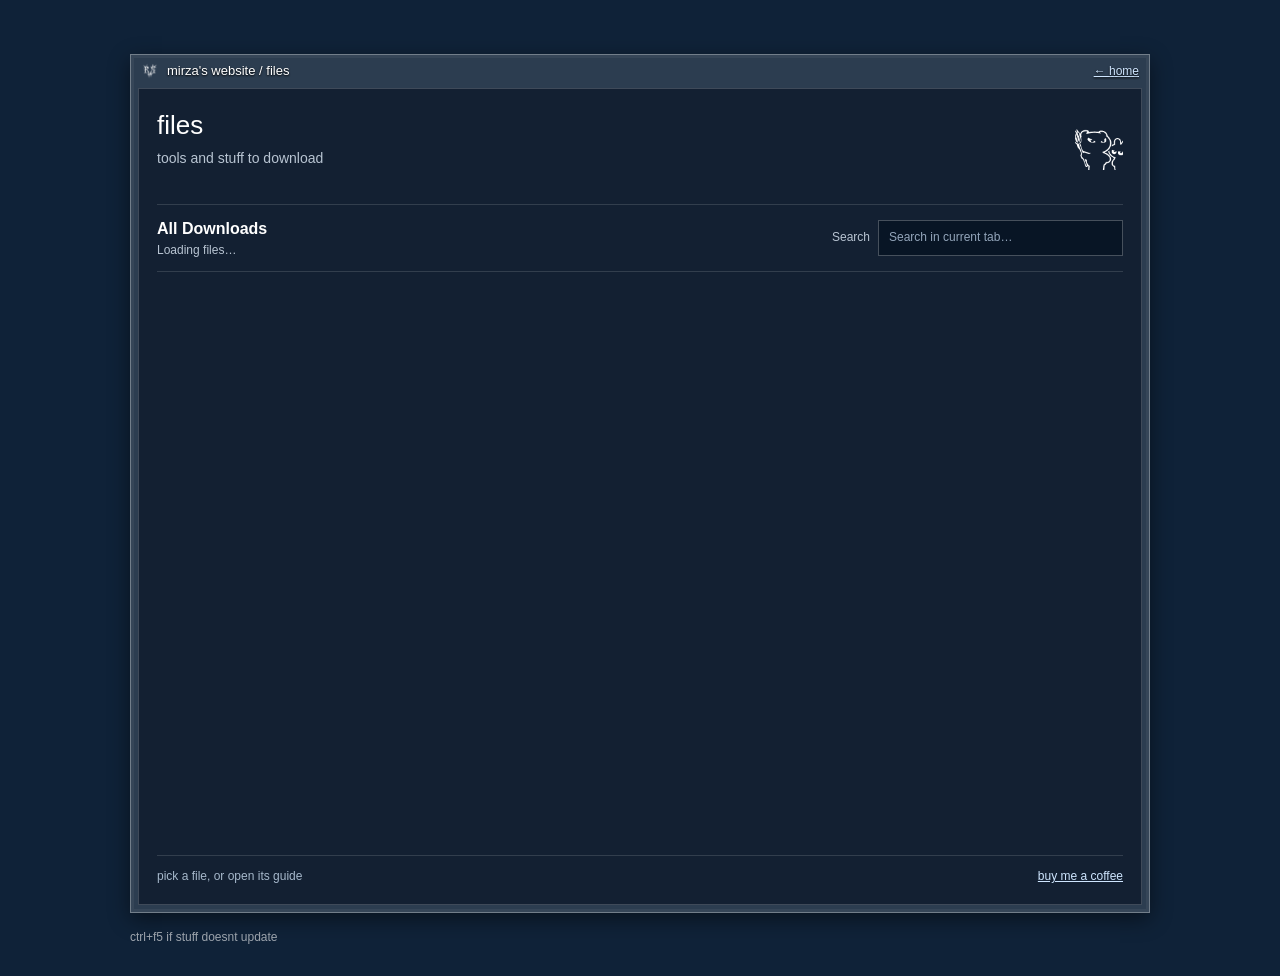
==== commit bfa24eb1: "Update files.html" ====
--- a/files.html
+++ b/files.html
@@ -1,1168 +1,96 @@
 <!DOCTYPE html>
 <html lang="en">
 <head>
-    <meta charset="UTF-8">
-    <meta name="viewport" content="width=device-width, initial-scale=1.0">
-    <meta name="description" content="mirza's personal website with file search, downloadable content, and guides.">
-    <link rel="icon" href="https://salrn.github.io/publicfiles/rs.png" type="image/png">
-    <title>mirza's file browser</title>
-    <style>
-        @font-face {
-            font-family: 'Eurostile';
-            src: url('https://salrn.github.io/publicfiles/eurostile.TTF') format('truetype');
-            font-weight: normal;
-            font-style: normal;
-        }
-
-        * {
-            margin: 0;
-            padding: 0;
-            box-sizing: border-box;
-        }
-
-        body {
-            font-family: Arial, sans-serif;
-            background-color: #0a0a0a;
-            color: #ffffff;
-            min-height: 100vh;
-            overflow-x: hidden;
-        }
-
-        /* Noise texture overlay */
-        body::before {
-            content: '';
-            position: fixed;
-            inset: 0;
-            background-image: url('data:image/svg+xml,%3Csvg viewBox="0 0 200 200" xmlns="http://www.w3.org/2000/svg"%3E%3Cfilter id="noise"%3E%3CfeTurbulence type="fractalNoise" baseFrequency="0.9" numOctaves="4" stitchTiles="stitch"/%3E%3C/filter%3E%3Crect width="100%25" height="100%25" filter="url(%23noise)" opacity="0.05"/%3E%3C/svg%3E');
-            opacity: 0.015;
-            mix-blend-mode: screen;
-            pointer-events: none;
-            z-index: 1;
-        }
-
-        /* Scanline effect */
-        body::after {
-            content: '';
-            position: fixed;
-            inset: 0;
-            background: linear-gradient(to bottom, 
-                rgba(255, 255, 255, 0.02) 0%, 
-                rgba(255, 255, 255, 0.04) 50%, 
-                rgba(255, 255, 255, 0.02) 100%);
-            height: 200%;
-            animation: scanline 8s linear infinite;
-            opacity: 0.4;
-            pointer-events: none;
-            z-index: 1;
-        }
-
-        @keyframes scanline {
-            0% { transform: translateY(0); }
-            100% { transform: translateY(-50%); }
-        }
-
-        /* Grid overlay */
-        .grid-overlay {
-            position: fixed;
-            inset: 0;
-            background-image: 
-                linear-gradient(rgba(255, 255, 255, 0.02) 1px, transparent 1px),
-                linear-gradient(90deg, rgba(255, 255, 255, 0.02) 1px, transparent 1px);
-            background-size: 50px 50px;
-            opacity: 0.05;
-            mix-blend-mode: overlay;
-            pointer-events: none;
-            z-index: 1;
-        }
-
-        .container {
-            position: relative;
-            z-index: 2;
-        }
-
-        /* Header */
-        .header {
-            display: flex;
-            justify-content: space-between;
-            align-items: center;
-            background: rgba(38, 38, 38, 0.3);
-            backdrop-filter: blur(12px);
-            border-bottom: 1px solid rgba(255, 255, 255, 0.1);
-            padding: 15px 30px;
-            position: sticky;
-            top: 0;
-            z-index: 100;
-        }
-
-        .header-left {
-            display: flex;
-            align-items: center;
-            gap: 15px;
-        }
-
-        .spinning-logo {
-            width: 50px;
-            height: 50px;
-            animation: spin3d 4s infinite;
-            transform-style: preserve-3d;
-            filter: drop-shadow(0 0 10px rgba(239, 68, 68, 0.3));
-        }
-
-        @keyframes spin3d {
-            0% { transform: rotateY(0deg); }
-            100% { transform: rotateY(360deg); }
-        }
-
-        .header h2 {
-            font-family: 'Eurostile', Arial, sans-serif;
-            background: linear-gradient(to right, #fca5a5, #ef4444);
-            -webkit-background-clip: text;
-            -webkit-text-fill-color: transparent;
-            background-clip: text;
-            font-size: 24px;
-            letter-spacing: -0.5px;
-        }
-
-        .search-bar input {
-            padding: 10px 16px;
-            width: 300px;
-            border: 1px solid rgba(255, 255, 255, 0.15);
-            border-radius: 8px;
-            background: rgba(38, 38, 38, 0.6);
-            backdrop-filter: blur(8px);
-            color: white;
-            font-family: 'Eurostile', Arial, sans-serif;
-            font-size: 14px;
-            transition: all 0.3s ease;
-        }
-
-        .search-bar input:focus {
-            outline: none;
-            border-color: #ef4444;
-            box-shadow: 0 0 20px rgba(239, 68, 68, 0.2);
-        }
-
-        .search-bar input::placeholder {
-            color: #a1a1a1;
-        }
-
-        /* Tabs */
-        .tabs {
-            display: flex;
-            justify-content: center;
-            gap: 10px;
-            padding: 20px;
-            flex-wrap: wrap;
-            background: rgba(23, 23, 23, 0.3);
-            backdrop-filter: blur(8px);
-        }
-
-        .tab {
-            position: relative;
-            color: #d4d4d4;
-            background: rgba(38, 38, 38, 0.5);
-            backdrop-filter: blur(12px);
-            border: 1px solid rgba(255, 255, 255, 0.1);
-            padding: 12px 24px;
-            cursor: pointer;
-            font-size: 15px;
-            font-family: 'Eurostile', Arial, sans-serif;
-            border-radius: 8px;
-            transition: all 0.3s ease;
-            overflow: hidden;
-        }
-
-        .tab::before {
-            content: '';
-            position: absolute;
-            inset: 0;
-            background: linear-gradient(135deg, rgba(239, 68, 68, 0.1), transparent);
-            opacity: 0;
-            transition: opacity 0.3s ease;
-        }
-
-        .tab:hover {
-            transform: translateY(-2px);
-            border-color: rgba(239, 68, 68, 0.5);
-            box-shadow: 0 5px 20px rgba(239, 68, 68, 0.2);
-        }
-
-        .tab:hover::before {
-            opacity: 1;
-        }
-
-        .tab.active {
-            background: rgba(239, 68, 68, 0.2);
-            border-color: #ef4444;
-            color: #fca5a5;
-            box-shadow: 0 0 20px rgba(239, 68, 68, 0.3);
-        }
-
-        .tab.protected {
-            background: linear-gradient(135deg, rgba(38, 38, 38, 0.5), rgba(64, 64, 64, 0.5));
-            border-color: rgba(255, 221, 51, 0.3);
-        }
-
-        .tab.protected::after {
-            content: '🔒';
-            margin-left: 8px;
-        }
-
-        .tab.protected.unlocked::after {
-            content: '🔓';
-        }
-
-        /* Main content */
-        .cards {
-            padding: 30px 20px;
-            max-width: 1400px;
-            margin: 0 auto;
-        }
-
-        .cards.hidden {
-            display: none;
-        }
-
-        .section-header {
-            text-align: center;
-            margin-bottom: 30px;
-        }
-
-        .section-header h2 {
-            font-size: 32px;
-            font-family: 'Eurostile', Arial, sans-serif;
-            background: linear-gradient(to right, #fca5a5, #ef4444);
-            -webkit-background-clip: text;
-            -webkit-text-fill-color: transparent;
-            background-clip: text;
-            margin-bottom: 10px;
-            letter-spacing: -1px;
-        }
-
-        .section-header p {
-            color: #a1a1a1;
-            font-size: 16px;
-            max-width: 700px;
-            margin: 0 auto;
-        }
-
-        /* Donation banner */
-        .donation-banner {
-            max-width: 900px;
-            margin: 0 auto 40px;
-            background: rgba(38, 38, 38, 0.3);
-            backdrop-filter: blur(12px);
-            border: 2px solid rgba(255, 255, 255, 0.15);
-            border-radius: 12px;
-            padding: 25px 30px;
-            transition: all 0.4s ease;
-            position: relative;
-            overflow: hidden;
-        }
-
-        .donation-banner::before {
-            content: '';
-            position: absolute;
-            top: 0;
-            left: -100%;
-            width: 100%;
-            height: 100%;
-            background: linear-gradient(90deg, transparent, rgba(255, 255, 255, 0.05), transparent);
-            transition: left 0.5s ease;
-        }
-
-        .donation-banner:hover::before {
-            left: 100%;
-        }
-
-        .donation-banner:hover {
-            transform: translateY(-3px);
-            border-color: rgba(255, 221, 51, 0.5);
-            box-shadow: 0 10px 40px rgba(0, 0, 0, 0.5);
-        }
-
-        .donation-content {
-            display: flex;
-            align-items: center;
-            gap: 20px;
-            position: relative;
-            z-index: 1;
-        }
-
-        .donation-icon {
-            font-size: 50px;
-            filter: drop-shadow(0 0 10px currentColor);
-        }
-
-        .donation-text {
-            flex: 1;
-        }
-
-        .donation-title {
-            font-size: 20px;
-            font-weight: 600;
-            font-family: 'Eurostile', Arial, sans-serif;
-            color: #fca5a5;
-            margin-bottom: 8px;
-        }
-
-        .donation-description {
-            color: #d4d4d4;
-            font-size: 14px;
-            margin-bottom: 15px;
-            line-height: 1.5;
-        }
-
-        .donation-button {
-            display: inline-flex;
-            align-items: center;
-            gap: 8px;
-            background: rgba(255, 221, 51, 0.2);
-            border: 2px solid #ffdd33;
-            border-radius: 8px;
-            padding: 10px 20px;
-            color: #ffdd33;
-            text-decoration: none;
-            font-family: 'Eurostile', Arial, sans-serif;
-            font-weight: 600;
-            transition: all 0.3s ease;
-        }
-
-        .donation-button:hover {
-            background: #ffdd33;
-            color: #000;
-            transform: translateY(-2px);
-            box-shadow: 0 5px 20px rgba(255, 221, 51, 0.4);
-        }
-
-        /* Cards */
-        .card-container {
-            display: flex;
-            flex-wrap: wrap;
-            justify-content: center;
-            gap: 20px;
-        }
-
-        .tab-group-header {
-            width: 100%;
-            text-align: left;
-            padding: 30px 0 15px;
-            margin-top: 20px;
-        }
-
-        .tab-group-header:first-child {
-            margin-top: 0;
-        }
-
-        .tab-group-header h3 {
-            color: #737373;
-            font-size: 13px;
-            font-weight: normal;
-            text-transform: uppercase;
-            letter-spacing: 2px;
-            font-family: 'Eurostile', Arial, sans-serif;
-        }
-
-        .card {
-            position: relative;
-            width: 280px;
-            background: rgba(38, 38, 38, 0.3);
-            backdrop-filter: blur(12px);
-            border: 1px solid rgba(255, 255, 255, 0.1);
-            border-radius: 12px;
-            padding: 20px;
-            transition: all 0.4s ease;
-            overflow: hidden;
-        }
-
-        .card::before {
-            content: '';
-            position: absolute;
-            inset: 0;
-            background: radial-gradient(circle at 30% 30%, rgba(239, 68, 68, 0.05), transparent 70%);
-            opacity: 0;
-            transition: opacity 0.3s ease;
-        }
-
-        .card:hover {
-            transform: translateY(-5px);
-            border-color: rgba(239, 68, 68, 0.5);
-            box-shadow: 0 10px 30px rgba(0, 0, 0, 0.5),
-                        0 0 30px rgba(239, 68, 68, 0.2);
-        }
-
-        .card:hover::before {
-            opacity: 1;
-        }
-
-        .card img {
-            width: 100%;
-            border-radius: 8px;
-            margin-bottom: 15px;
-            cursor: pointer;
-            transition: all 0.3s ease;
-            position: relative;
-            z-index: 1;
-        }
-
-        .card img:hover {
-            transform: scale(1.05);
-            box-shadow: 0 5px 20px rgba(0, 0, 0, 0.5);
-        }
-
-        .card h3 {
-            font-size: 18px;
-            font-family: 'Eurostile', Arial, sans-serif;
-            color: #fca5a5;
-            margin-bottom: 8px;
-            position: relative;
-            z-index: 1;
-        }
-
-        .card p {
-            color: #a1a1a1;
-            font-size: 14px;
-            margin-bottom: 15px;
-            line-height: 1.5;
-            position: relative;
-            z-index: 1;
-        }
-
-        .btn-container {
-            display: flex;
-            gap: 10px;
-            position: relative;
-            z-index: 1;
-        }
-
-        .btn {
-            flex: 1;
-            padding: 10px 16px;
-            border: 1px solid rgba(255, 255, 255, 0.15);
-            border-radius: 8px;
-            background: rgba(38, 38, 38, 0.6);
-            backdrop-filter: blur(8px);
-            color: #d4d4d4;
-            text-decoration: none;
-            text-align: center;
-            font-family: 'Eurostile', Arial, sans-serif;
-            font-size: 14px;
-            cursor: pointer;
-            transition: all 0.3s ease;
-        }
-
-        .btn:hover {
-            background: rgba(239, 68, 68, 0.2);
-            border-color: #ef4444;
-            color: #fca5a5;
-            transform: translateY(-2px);
-            box-shadow: 0 5px 15px rgba(239, 68, 68, 0.3);
-        }
-
-        /* Modal */
-        .overlay {
-            position: fixed;
-            inset: 0;
-            background: rgba(0, 0, 0, 0.8);
-            backdrop-filter: blur(5px);
-            z-index: 998;
-            opacity: 0;
-            visibility: hidden;
-            transition: all 0.3s ease;
-        }
-
-        .overlay.show {
-            opacity: 1;
-            visibility: visible;
-        }
-
-        .modal {
-            position: fixed;
-            top: 50%;
-            left: 50%;
-            transform: translate(-50%, -40%);
-            background: rgba(38, 38, 38, 0.95);
-            backdrop-filter: blur(12px);
-            border: 2px solid rgba(255, 255, 255, 0.2);
-            padding: 30px;
-            border-radius: 12px;
-            box-shadow: 0 20px 60px rgba(0, 0, 0, 0.8);
-            z-index: 999;
-            color: white;
-            max-width: 500px;
-            width: 90%;
-            opacity: 0;
-            visibility: hidden;
-            transition: all 0.4s ease;
-        }
-
-        .modal.show {
-            opacity: 1;
-            visibility: visible;
-            transform: translate(-50%, -50%);
-        }
-
-        .modal p {
-            margin-bottom: 20px;
-            color: #d4d4d4;
-            line-height: 1.6;
-        }
-
-        .close-btn {
-            background: rgba(64, 64, 64, 0.6);
-            border: 1px solid rgba(255, 255, 255, 0.15);
-            color: white;
-            padding: 10px 20px;
-            cursor: pointer;
-            border-radius: 8px;
-            font-family: 'Eurostile', Arial, sans-serif;
-            transition: all 0.3s ease;
-        }
-
-        .close-btn:hover {
-            background: rgba(239, 68, 68, 0.2);
-            border-color: #ef4444;
-            transform: translateY(-2px);
-        }
-
-        /* Auth Modal */
-        .auth-modal {
-            position: fixed;
-            top: 50%;
-            left: 50%;
-            transform: translate(-50%, -40%);
-            background: rgba(38, 38, 38, 0.95);
-            backdrop-filter: blur(12px);
-            border: 2px solid rgba(255, 255, 255, 0.2);
-            padding: 40px;
-            border-radius: 12px;
-            box-shadow: 0 20px 60px rgba(0, 0, 0, 0.8);
-            z-index: 1001;
-            color: white;
-            width: 400px;
-            opacity: 0;
-            visibility: hidden;
-            transition: all 0.4s ease;
-        }
-
-        .auth-modal.show {
-            opacity: 1;
-            visibility: visible;
-            transform: translate(-50%, -50%);
-        }
-
-        .auth-modal h3 {
-            font-family: 'Eurostile', Arial, sans-serif;
-            font-size: 24px;
-            margin-bottom: 15px;
-            text-align: center;
-            background: linear-gradient(to right, #fca5a5, #ef4444);
-            -webkit-background-clip: text;
-            -webkit-text-fill-color: transparent;
-            background-clip: text;
-        }
-
-        .auth-modal p {
-            color: #a1a1a1;
-            text-align: center;
-            margin-bottom: 25px;
-        }
-
-        .auth-input {
-            width: 100%;
-            padding: 12px;
-            margin-bottom: 20px;
-            border: 2px solid rgba(255, 255, 255, 0.15);
-            border-radius: 8px;
-            background: rgba(38, 38, 38, 0.6);
-            backdrop-filter: blur(8px);
-            color: white;
-            font-size: 16px;
-            font-family: monospace;
-            letter-spacing: 2px;
-            text-align: center;
-            transition: all 0.3s ease;
-        }
-
-        .auth-input:focus {
-            outline: none;
-            border-color: #ef4444;
-            box-shadow: 0 0 20px rgba(239, 68, 68, 0.3);
-        }
-
-        .auth-buttons {
-            display: flex;
-            gap: 10px;
-        }
-
-        .auth-btn {
-            flex: 1;
-            padding: 12px;
-            border: none;
-            border-radius: 8px;
-            cursor: pointer;
-            font-size: 16px;
-            font-family: 'Eurostile', Arial, sans-serif;
-            font-weight: 600;
-            transition: all 0.3s ease;
-        }
-
-        .auth-btn.submit {
-            background: linear-gradient(135deg, #ef4444, #dc2626);
-            color: white;
-        }
-
-        .auth-btn.submit:hover {
-            transform: translateY(-2px);
-            box-shadow: 0 5px 20px rgba(239, 68, 68, 0.4);
-        }
-
-        .auth-btn.cancel {
-            background: rgba(64, 64, 64, 0.6);
-            border: 1px solid rgba(255, 255, 255, 0.15);
-            color: white;
-        }
-
-        .auth-btn.cancel:hover {
-            background: rgba(64, 64, 64, 0.8);
-        }
-
-        .auth-error {
-            color: #ff6b6b;
-            text-align: center;
-            margin-top: 15px;
-            font-size: 14px;
-            display: none;
-        }
-
-        .auth-error.show {
-            display: block;
-        }
-
-        /* Locked message */
-        .locked-message {
-            text-align: center;
-            padding: 80px 20px;
-        }
-
-        .locked-message h2 {
-            font-size: 64px;
-            margin-bottom: 20px;
-            filter: drop-shadow(0 0 20px currentColor);
-        }
-
-        .locked-message p {
-            font-size: 18px;
-            color: #a1a1a1;
-        }
-
-        /* Footer */
-        .footer {
-            text-align: center;
-            padding: 20px;
-            background: rgba(23, 23, 23, 0.3);
-            backdrop-filter: blur(8px);
-            border-top: 1px solid rgba(255, 255, 255, 0.1);
-            color: #737373;
-            font-size: 14px;
-            margin-top: 50px;
-        }
-
-        /* Responsive */
-        @media (max-width: 768px) {
-            .header {
-                flex-direction: column;
-                gap: 15px;
-            }
-
-            .search-bar input {
-                width: 100%;
-            }
-
-            .header h2 {
-                font-size: 20px;
-            }
-
-            .donation-content {
-                flex-direction: column;
-                text-align: center;
-            }
-
-            .card {
-                width: 100%;
-                max-width: 350px;
-            }
-
-            .auth-modal {
-                width: 90%;
-                max-width: 400px;
-            }
-        }
-    </style>
+<meta charset="utf-8">
+<meta name="viewport" content="width=device-width, initial-scale=1">
+<meta name="description" content="mirza's files, tools and downloads">
+<link rel="icon" href="https://salrn.github.io/publicfiles/rs.png" type="image/png">
+<title>mirza's file browser</title>
+<style>
+*{box-sizing:border-box}
+body{margin:0;min-height:100vh;background:#0f2238;color:#fff;font:14px/1.45 "Segoe UI",Tahoma,sans-serif}
+a{color:#cfe6ff}button,input{font:inherit}button,a,input{-webkit-tap-highlight-color:transparent}
+button{color:inherit;cursor:pointer}button:disabled{cursor:wait;opacity:.6}
+:focus-visible{outline:2px solid #b5dcff;outline-offset:3px}
+main{max-width:1060px;margin:auto;padding:6vh 20px 30px}
+.win{position:relative;background:#ffffff1f;border:1px solid #ffffff55;box-shadow:0 6px 20px #0007,inset 0 0 0 3px #ffffff0c}
+.bar{display:flex;align-items:center;gap:8px;padding:7px 10px;font-size:13px;text-shadow:0 1px 2px #000}
+.bar img{width:18px;height:18px}.bar a{margin-left:auto;font-size:12px}
+.body{margin:0 7px 7px;padding:18px;background:#0d1a2bcc;border:1px solid #ffffff30}
+h1{margin:0;font-size:26px;font-weight:400}.sub{margin:3px 0 18px;color:#b8c4d2}
+.heading{display:flex;align-items:center;justify-content:space-between;gap:20px}.heading img{width:48px;height:48px;object-fit:contain}
+.tabs{display:grid;grid-template-columns:repeat(auto-fit,minmax(135px,1fr));grid-auto-flow:row;gap:6px;margin-bottom:18px}
+.tab{min-height:64px;padding:10px 12px;text-align:left;background:#ffffff08;border:1px solid #ffffff25;overflow-wrap:anywhere}
+.tab:first-child{grid-column:span 2;background:#8abff012}.tab span{display:block;font-size:11px;color:#a9bacb;margin-top:3px}
+.tab:hover{background:#6fb3ff26}.tab[aria-pressed="true"]{background:#6fb3ff30;border-color:#9ecbfa;box-shadow:inset 3px 0 #cfe6ff}
+.tab.protected{background:#ffdce20c;border-color:#ffc4cc35}
+.toolbar{display:flex;align-items:center;justify-content:space-between;gap:16px;padding:12px 0;border-top:1px solid #ffffff22}
+.toolbar h2{margin:0;font-size:16px;font-weight:600}.count{font-size:12px;color:#b8c4d2;margin-top:2px}
+.search{display:flex;align-items:center;gap:8px;color:#b8c4d2;font-size:12px}
+input{min-width:0;width:245px;background:#081525;color:#fff;border:1px solid #ffffff40;padding:8px 10px;border-radius:0}input::placeholder{color:#93a5ba}
+.viewport{height:65vh;min-height:320px;max-height:820px;overflow:auto;overscroll-behavior:contain;scrollbar-color:#536d87 #0b1929;scrollbar-gutter:stable;position:relative;border-top:1px solid #ffffff22;border-bottom:1px solid #ffffff22;overflow-anchor:none}
+.mosaic{position:relative;width:100%}
+.card{position:absolute;display:flex;flex-direction:column;overflow:hidden;background:#14263a;border:1px solid #ffffff28;padding:12px;contain:layout paint}
+.card:hover{border-color:#94b9dc}.preview{display:block;height:128px;flex:none;background:#0b1929;margin:-12px -12px 10px;text-align:center}
+.preview img{display:block;width:100%;height:128px;object-fit:contain;color:#a9bacb;font-size:12px}
+.category{color:#95aec6;font-size:11px;white-space:nowrap;overflow:hidden;text-overflow:ellipsis;margin-bottom:3px}
+.card h3{margin:0 0 7px;font-size:16px;font-weight:600;color:#e1efff;display:-webkit-box;-webkit-box-orient:vertical;-webkit-line-clamp:2;overflow:hidden;overflow-wrap:anywhere}
+.card p{margin:0 0 12px;color:#b8c4d2;font-size:13px;line-height:19px;display:-webkit-box;-webkit-box-orient:vertical;overflow:hidden;overflow-wrap:anywhere}
+.actions{margin-top:auto;display:flex;gap:6px}.btn{padding:6px 10px;border:1px solid #ffffff35;background:#ffffff0b;color:#cfe6ff;text-decoration:none;text-align:center;font-size:12px}.btn:hover{background:#6fb3ff26;border-color:#94b9dc}.actions .btn:first-child{flex:1}
+.notice{padding:18px 0;color:#b8c4d2}.error{color:#ffd0d5}.notice[hidden]{display:none}
+.footnote{display:flex;justify-content:space-between;gap:12px;margin-top:12px;font-size:12px;color:#a6b8cb}
+footer{margin-top:16px;font-size:12px;color:#fff9}
+dialog{width:min(500px,calc(100% - 32px));max-height:80vh;overflow:auto;background:#14263a;border:1px solid #ffffff55;color:#fff;padding:0;box-shadow:0 10px 40px #0009}
+dialog::backdrop{background:#0009}dialog .body{padding:18px}dialog h2{font-size:18px;font-weight:400;margin:0 0 12px}dialog p{white-space:pre-wrap;overflow-wrap:anywhere;color:#c3cfdd}dialog input{width:100%;margin-bottom:12px}.dialog-actions{display:flex;gap:8px;justify-content:flex-end}
+@media(max-width:600px){main{padding:20px 10px}.body{padding:12px}.toolbar{align-items:stretch;flex-direction:column;gap:10px}.search input{width:100%}.search{width:100%}.tabs{grid-template-columns:repeat(2,minmax(0,1fr))}.tab{min-height:58px}.viewport{height:62vh}.footnote{flex-wrap:wrap}}
+</style>
 </head>
 <body>
-    <div class="grid-overlay"></div>
-    
-    <div class="container">
-        <div class="header">
-            <div class="header-left">
-                <img src="https://salrn.github.io/publicfiles/rs.png" alt="Logo" class="spinning-logo">
-                <h2>mirza's website - file search</h2>
-            </div>
-            <div class="search-bar">
-                <input type="text" placeholder="Search in current tab...">
-            </div>
-        </div>
-
-        <div class="tabs"></div>
-
-        <div class="overlay"></div>
-        <div class="modal">
-            <p>Guide content here</p>
-            <button class="close-btn">Close</button>
-        </div>
-
-        <div class="overlay auth-overlay"></div>
-        <div class="modal auth-modal">
-            <h3>🔒 Protected Section</h3>
-            <p>Enter your access code to view VST and DAWs content</p>
-            <input type="password" class="auth-input" placeholder="Enter code" maxlength="20">
-            <div class="auth-buttons">
-                <button class="auth-btn cancel">Cancel</button>
-                <button class="auth-btn submit">Unlock</button>
-            </div>
-            <div class="auth-error">Incorrect code. Please try again.</div>
-        </div>
-
-        <div class="footer">
-            To refresh website in case of any updates, press Ctrl+F5 or clear cache.
-        </div>
+<main>
+  <section class="win">
+    <div class="bar"><img src="https://salrn.github.io/publicfiles/rs.png" alt="">mirza's website / files<a href="index.html">← home</a></div>
+    <div class="body">
+      <div class="heading"><div><h1>files</h1><p class="sub">tools and stuff to download</p></div><img src="https://salrn.github.io/publicfiles/funne.png" alt=""></div>
+      <nav class="tabs" aria-label="File categories"></nav>
+      <div class="toolbar"><div><h2 id="section-title">All Downloads</h2><div class="count" id="count" aria-live="polite">Loading files…</div></div><label class="search">Search<input id="search" type="search" placeholder="Search in current tab…" autocomplete="off"></label></div>
+      <div id="error" class="notice error" role="alert" hidden></div>
+      <div id="message" class="notice" role="status" hidden></div>
+      <div class="viewport" tabindex="0" aria-label="Files; scroll to browse"><div class="mosaic" role="list" aria-label="Downloads"></div></div>
+      <div class="footnote"><span>pick a file, or open its guide</span><a href="https://buymeacoffee.com/m1rza" target="_blank" rel="noopener">buy me a coffee</a></div>
     </div>
-
-    <script>
-        document.addEventListener('DOMContentLoaded', async function () {
-            const searchInput = document.querySelector('.search-bar input');
-            const tabsContainer = document.querySelector('.tabs');
-            const contentContainer = document.querySelector('.container');
-            
-            let modal, overlay, authModal, authOverlay;
-            let isProtectedSectionUnlocked = false;
-            const PROTECTED_SECTION_ID = 'sectionProtected';
-            
-            function initModalElements() {
-                modal = document.querySelector('.modal');
-                overlay = document.querySelector('.overlay');
-                authModal = document.querySelector('.auth-modal');
-                authOverlay = document.querySelector('.auth-overlay');
-                
-                if (modal && overlay) {
-                    const closeBtn = document.querySelector('.close-btn');
-                    if (closeBtn) {
-                        closeBtn.addEventListener('click', () => {
-                            modal.classList.remove('show');
-                            overlay.classList.remove('show');
-                        });
-                    }
-                }
-
-                if (authModal && authOverlay) {
-                    const cancelBtn = authModal.querySelector('.auth-btn.cancel');
-                    const submitBtn = authModal.querySelector('.auth-btn.submit');
-                    const authInput = authModal.querySelector('.auth-input');
-                    const authError = authModal.querySelector('.auth-error');
-
-                    cancelBtn.addEventListener('click', () => {
-                        authModal.classList.remove('show');
-                        authOverlay.classList.remove('show');
-                        authInput.value = '';
-                        authError.classList.remove('show');
-                    });
-
-                    submitBtn.addEventListener('click', () => verifyAccess());
-                    authInput.addEventListener('keypress', (e) => {
-                        if (e.key === 'Enter') verifyAccess();
-                    });
-                }
-            }
-
-            // All your existing JavaScript functions here...
-            // (I'm keeping the structure but showing the key integration points)
-
-            let activeSection;
-            let randomTitle = "All Downloads";
-            
-            async function loadRandomTitle() {
-                try {
-                    const titlesResponse = await fetch('titles.json');
-                    const titlesData = await titlesResponse.json();
-                    const randomIndex = Math.floor(Math.random() * titlesData.titles.length);
-                    randomTitle = titlesData.titles[randomIndex];
-                } catch (error) {
-                    console.warn('Could not load titles.json, using default title');
-                }
-            }
-
-            const response = await fetch('info.json');
-            const data = await response.json();
-            const { tabs } = data;
-            
-            await loadRandomTitle();
-
-            function createTabs() {
-                const allTab = document.createElement('button');
-                allTab.className = 'tab active';
-                allTab.textContent = 'All';
-                allTab.dataset.section = 'sectionAll';
-                tabsContainer.appendChild(allTab);
-                
-                const allSection = document.createElement('div');
-                allSection.className = 'cards';
-                allSection.id = 'sectionAll';
-                allSection.innerHTML = `
-                    <div class="section-header">
-                        <h2>${randomTitle}</h2>
-                        <p>Browse through available tools, utilities, and downloads related to tech in one place, without any worries.</p>
-                    </div>
-                    <div class="donation-banner">
-                        <div class="donation-content">
-                            <div class="donation-icon">☕</div>
-                            <div class="donation-text">
-                                <div class="donation-title">Support My Work</div>
-                                <div class="donation-description">
-                                    Enjoy these free resources? Consider buying me a coffee to support more content and updates!
-                                </div>
-                                <a href="https://buymeacoffee.com/m1rza" target="_blank" class="donation-button">
-                                    <span class="coffee-emoji">☕</span>
-                                    <span>Buy Me a Coffee</span>
-                                </a>
-                            </div>
-                        </div>
-                    </div>
-                    <div class="card-container"></div>
-                `;
-                contentContainer.appendChild(allSection);
-                
-                tabs.forEach((tab, index) => {
-                    const tabBtn = document.createElement('button');
-                    tabBtn.className = 'tab';
-                    tabBtn.textContent = tab.name;
-                    tabBtn.dataset.section = `section${index}`;
-                    tabsContainer.appendChild(tabBtn);
-
-                    const section = document.createElement('div');
-                    section.className = 'cards hidden';
-                    section.id = `section${index}`;
-                    section.innerHTML = '<div class="card-container"></div>';
-                    contentContainer.appendChild(section);
-
-                    const allContainer = allSection.querySelector('.card-container');
-                    const tabGroupHeader = document.createElement('div');
-                    tabGroupHeader.className = 'tab-group-header';
-                    tabGroupHeader.innerHTML = `<h3>${tab.name}</h3>`;
-                    allContainer.appendChild(tabGroupHeader);
-
-                    tab.items.forEach(item => {
-                        const card = createCard(item);
-                        const sectionContainer = section.querySelector('.card-container');
-                        sectionContainer.appendChild(card);
-                        
-                        const allCard = createCard(item);
-                        allContainer.appendChild(allCard);
-                    });
-                });
-
-                const protectedTab = document.createElement('button');
-                protectedTab.className = 'tab protected';
-                protectedTab.textContent = 'VST and DAWs';
-                protectedTab.dataset.section = PROTECTED_SECTION_ID;
-                tabsContainer.appendChild(protectedTab);
-
-                const protectedSection = document.createElement('div');
-                protectedSection.className = 'cards hidden';
-                protectedSection.id = PROTECTED_SECTION_ID;
-                protectedSection.innerHTML = `
-                    <div class="card-container">
-                        <div class="locked-message">
-                            <h2>🔒</h2>
-                            <p>This section is protected. Please enter the access code.</p>
-                        </div>
-                    </div>
-                `;
-                contentContainer.appendChild(protectedSection);
-            }
-
-            function showModal(guideText) {
-                if (!modal || !overlay) {
-                    console.error('Modal elements not found');
-                    return;
-                }
-                
-                const modalText = modal.querySelector('p');
-                if (modalText) {
-                    modalText.textContent = guideText;
-                }
-                
-                modal.classList.add('show');
-                overlay.classList.add('show');
-            }
-
-            function createCard(item) {
-                const card = document.createElement('div');
-                card.className = 'card';
-                card.innerHTML = `
-                    <img src="${item.image}" alt="${item.name}" onclick="window.open('${item.image}', '_blank')">
-                    <h3>${item.name}</h3>
-                    <p>${item.description}</p>
-                    <div class="btn-container">
-                        <a href="${item.download}" class="btn download-btn" download>Download</a>
-                        <button class="btn guide-btn">Guide</button>
-                    </div>
-                `;
-
-                const guideBtn = card.querySelector('.guide-btn');
-                guideBtn.addEventListener('click', () => {
-                    showModal(item.guide);
-                });
-
-                return card;
-            }
-
-            // Simple XOR encryption/decryption
-            function xorEncryptDecrypt(data, key) {
-                const result = [];
-                for (let i = 0; i < data.length; i++) {
-                    result.push(String.fromCharCode(data.charCodeAt(i) ^ key.charCodeAt(i % key.length)));
-                }
-                return result.join('');
-            }
-
-            // SHA-256 hash function (simple implementation)
-            async function sha256(message) {
-                const msgBuffer = new TextEncoder().encode(message);
-                const hashBuffer = await crypto.subtle.digest('SHA-256', msgBuffer);
-                const hashArray = Array.from(new Uint8Array(hashBuffer));
-                return hashArray.map(b => b.toString(16).padStart(2, '0')).join('');
-            }
-
-            const TOTP_SECRET = 'HMIF4HI66QCJRDTIEBBJQHCU45TOWIKQ';
-
-            function base32Decode(base32) {
-                const base32Chars = 'ABCDEFGHIJKLMNOPQRSTUVWXYZ234567';
-                let bits = '';
-                let value = 0;
-    
-                base32 = base32.toUpperCase().replace(/=+$/, '');
-                
-                for (let i = 0; i < base32.length; i++) {
-                    const val = base32Chars.indexOf(base32[i]);
-                    if (val === -1) continue;
-                    bits += val.toString(2).padStart(5, '0');
-                }
-    
-                const bytes = [];
-                for (let i = 0; i + 8 <= bits.length; i += 8) {
-                    bytes.push(parseInt(bits.substr(i, 8), 2));
-                }
-    
-                return new Uint8Array(bytes);
-            }
-
-            async function generateTOTP(secret, timeStep = 30) {
-                const key = base32Decode(secret);
-                const now = Math.floor(Date.now() / 1000);
-                const timeCounter = Math.floor(now / timeStep);
-                
-                const buffer = new ArrayBuffer(8);
-                const view = new DataView(buffer);
-                view.setUint32(4, timeCounter, false);
-    
-                const cryptoKey = await crypto.subtle.importKey(
-                    'raw',
-                    key,
-                    { name: 'HMAC', hash: 'SHA-1' },
-                    false,
-                    ['sign']
-                );
-    
-                const signature = await crypto.subtle.sign('HMAC', cryptoKey, buffer);
-                const hmac = new Uint8Array(signature);
-    
-                const offset = hmac[hmac.length - 1] & 0x0f;
-                const code = (
-                    ((hmac[offset] & 0x7f) << 24) |
-                    ((hmac[offset + 1] & 0xff) << 16) |
-                    ((hmac[offset + 2] & 0xff) << 8) |
-                    (hmac[offset + 3] & 0xff)
-                );
-    
-                return (code % 1000000).toString().padStart(6, '0');
-            }
-
-            function xorEncrypt(text, key) {
-                let result = '';
-                for (let i = 0; i < text.length; i++) {
-                    result += String.fromCharCode(text.charCodeAt(i) ^ key.charCodeAt(i % key.length));
-                }
-                return result;
-            }
-
-            function fromBase64(str) {
-                return decodeURIComponent(escape(atob(str)));
-            }
-            
-            async function loadProtectedContent() {
-                try {
-                    const ENCRYPTION_KEY = 'HMIF4HI66QCJRDTIEBBJQHCU45TOWIKQ';
-                    
-                    console.log('Loading protected content...');
-                    
-                    const response = await fetch('protected-info.json');
-                    
-                    if (!response.ok) {
-                        throw new Error(`HTTP error! status: ${response.status}`);
-                    }
-                    
-                    const jsonData = await response.json();
-                    console.log('Loaded JSON:', jsonData);
-                    
-                    let protectedData;
-                    if (jsonData.encrypted) {
-                        console.log('Decrypting data...');
-                        const decoded = fromBase64(jsonData.encrypted);
-                        const decrypted = xorEncrypt(decoded, ENCRYPTION_KEY);
-                        protectedData = JSON.parse(decrypted);
-                        console.log('Decrypted successfully');
-                    } else if (jsonData.items) {
-                        console.log('Using unencrypted data');
-                        protectedData = jsonData;
-                    } else {
-                        throw new Error('Invalid JSON format - missing "encrypted" or "items" property');
-                    }
-                    
-                    if (!protectedData.items || !Array.isArray(protectedData.items)) {
-                        throw new Error('Invalid data structure: "items" must be an array');
-                    }
-                    
-                    if (protectedData.items.length === 0) {
-                        throw new Error('No items found in protected data');
-                    }
-                    
-                    console.log('Found', protectedData.items.length, 'items');
-                    const section = document.getElementById(PROTECTED_SECTION_ID);
-                    if (!section) {
-                        throw new Error('Protected section element not found');
-                    }
-                    
-                    const container = section.querySelector('.card-container');
-                    if (!container) {
-                        throw new Error('Card container not found');
-                    }
-                    
-                    container.innerHTML = '';
-                    
-                    protectedData.items.forEach((item, index) => {
-                        console.log('Creating card', index + 1, ':', item.name);
-                        const card = createCard(item);
-                        container.appendChild(card);
-                    });
-                    
-                    console.log('✅ Successfully loaded all protected content');
-                    
-                } catch (error) {
-                    console.error('❌ Error loading protected content:', error);
-                    const section = document.getElementById(PROTECTED_SECTION_ID);
-                    if (section) {
-                        const container = section.querySelector('.card-container');
-                        if (container) {
-                            container.innerHTML = `
-                                <div class="locked-message">
-                                    <h2>❌</h2>
-                                    <p>Error loading content</p>
-                                    <p style="color: #ff6b6b; font-size: 14px; margin-top: 10px;">
-                                        ${error.message}
-                                    </p>
-                                    <p style="color: #aaa; font-size: 12px; margin-top: 10px;">
-                                        Check browser console (F12) for details
-                                    </p>
-                                </div>
-                            `;
-                        }
-                    }
-                    throw error;
-                }
-            }
-
-            function verifyAccess() {
-                const authInput = authModal.querySelector('.auth-input');
-                const authError = authModal.querySelector('.auth-error');
-                const code = authInput.value.trim();
-
-                // Simple demo - replace with your actual verification
-                if (code === 'demo123') {
-                    isProtectedSectionUnlocked = true;
-                    authModal.classList.remove('show');
-                    authOverlay.classList.remove('show');
-                    authInput.value = '';
-                    authError.classList.remove('show');
-        
-                    const protectedTab = document.querySelector(`[data-section="${PROTECTED_SECTION_ID}"]`);
-                    if (protectedTab) {
-                        protectedTab.classList.add('unlocked');
-                    }
-        
-                    showProtectedSection();
-                } else {
-                    authError.textContent = 'Invalid code. Please try again.';
-                    authError.classList.add('show');
-                    authInput.value = '';
-                }
-            }
-
-            function showProtectedSection() {
-                document.querySelectorAll('.tab').forEach(tab => tab.classList.remove('active'));
-                const protectedTab = document.querySelector(`[data-section="${PROTECTED_SECTION_ID}"]`);
-                if (protectedTab) {
-                    protectedTab.classList.add('active');
-                }
-
-                document.querySelectorAll('.cards').forEach(section => section.classList.add('hidden'));
-                activeSection = document.getElementById(PROTECTED_SECTION_ID);
-                activeSection.classList.remove('hidden');
-            }
-
-            tabsContainer.addEventListener('click', (e) => {
-                if (!e.target.classList.contains('tab')) return;
-
-                const targetSection = e.target.dataset.section;
-
-                if (targetSection === PROTECTED_SECTION_ID && !isProtectedSectionUnlocked) {
-                    authModal.classList.add('show');
-                    authOverlay.classList.add('show');
-                    return;
-                }
-
-                document.querySelectorAll('.tab').forEach(tab => tab.classList.remove('active'));
-                e.target.classList.add('active');
-
-                document.querySelectorAll('.cards').forEach(section => section.classList.add('hidden'));
-                activeSection = document.getElementById(targetSection);
-                activeSection.classList.remove('hidden');
-            });
-
-            searchInput.addEventListener('input', () => {
-                const query = searchInput.value.toLowerCase();
-                const cards = activeSection.querySelectorAll('.card');
-                cards.forEach(card => {
-                    const title = card.querySelector('h3').textContent.toLowerCase();
-                    card.style.display = title.includes(query) ? '' : 'none';
-                });
-            });
-
-            createTabs();
-            activeSection = document.querySelector('#sectionAll');
-            
-            initModalElements();
-        });
-    </script>
-</body>
-</html>
+  </section>
+  <footer>ctrl+f5 if stuff doesnt update</footer>
+</main>
+<dialog id="guide-dialog" aria-labelledby="guide-title"><div class="bar">file guide</div><div class="body"><h2 id="guide-title"></h2><p id="guide-text"></p><form method="dialog" class="dialog-actions"><button class="btn">Close</button></form></div></dialog>
+<dialog id="auth-dialog" aria-labelledby="auth-title"><div class="bar">protected section</div><form class="body" id="auth-form"><h2 id="auth-title">VST and DAWs</h2><p>Enter your access code to view this section.</p><label for="access-code">Access code</label><input id="access-code" type="password" autocomplete="off" maxlength="20" required><p id="auth-error" class="error" role="alert" hidden>Invalid code. Please try again.</p><div class="dialog-actions"><button class="btn" type="button" id="cancel-auth">Cancel</button><button class="btn" type="submit">Unlock</button></div></form></dialog>
+<script>
+'use strict';
+const $ = id => document.getElementById(id);
+const viewport = document.querySelector('.viewport');
+const mosaic = document.querySelector('.mosaic');
+const tabsElement = document.querySelector('.tabs');
+const INVALID_JSON = 'invalid json file providen, mirza is stupid';
+const GAP = 10;
+let tabs = [], allItems = [], protectedItems = null, filtered = [], columns = [];
+let active = 'all', unlocked = false, randomTitle = 'All Downloads', frame = 0, searchTimer;
+let protectedLoading = false, protectedError = '';
+const mounted = new Map();
+class InvalidJSON extends Error { constructor() { super(INVALID_JSON); } }
+function safeURL(value) {
+  if (typeof value !== 'string' || !value.trim()) return '';
+  try { const url = new URL(value, document.baseURI); return ['http:', 'https:'].includes(url.protocol) ? url.href : ''; } catch { return ''; }
+}
+function validateItems(items) {
+  if (!Array.isArray(items)) throw new InvalidJSON();
+  for (const item of items) {
+    if (!item || typeof item !== 'object' || typeof item.name !== 'string' || !item.name.trim() || !safeURL(item.download)) throw new InvalidJSON();
+    for (const key of ['image','description','guide']) if (item[key] !== undefined && typeof item[key] !== 'string') throw new InvalidJSON();
+    if (item.image && !safeURL(item.image)) throw new InvalidJSON();
+  }
+  return items;
+}
+async function readJSON(path) {
+  const response = await fetch(path);
+  if (!response.ok) throw new Error('Could not load ' + path + ' (HTTP ' + response.status + ').');
+  try { return await response.json(); } catch { throw new InvalidJSON(); }
+}
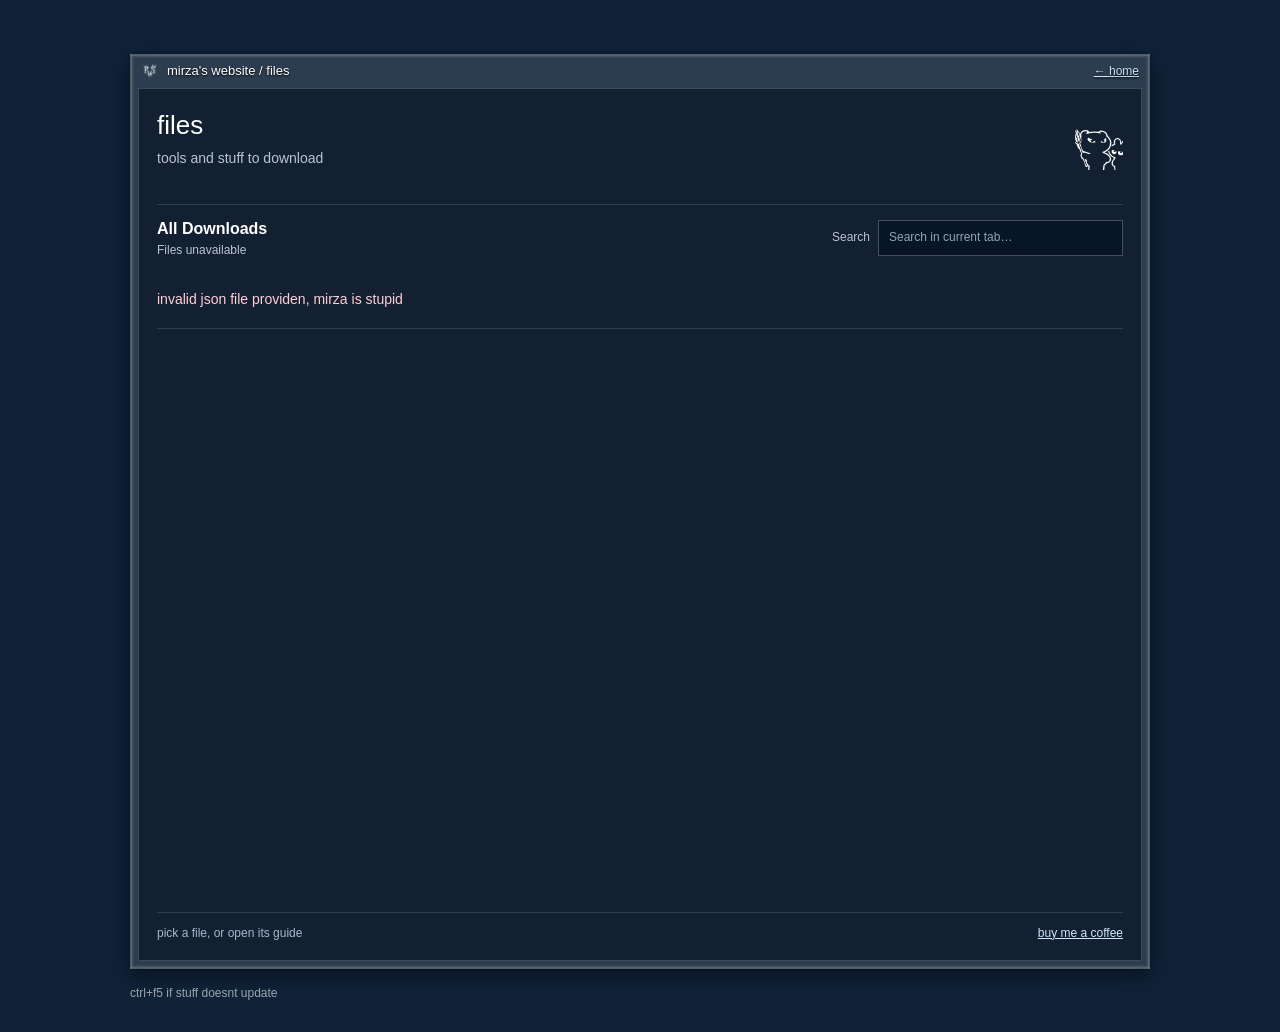
==== commit 3699da43: "Update files.html" ====
--- a/files.html
+++ b/files.html
@@ -7,6 +7,10 @@
 <link rel="icon" href="https://salrn.github.io/publicfiles/rs.png" type="image/png">
 <title>mirza's file browser</title>
 <style>
+:root{
+  --frame:url("[data-uri]");
+}
+.win::before{content:"";position:absolute;inset:0;border:6px solid transparent;border-image:var(--frame) 6 fill / 6px / 4px stretch;opacity:.45;pointer-events:none}
 *{box-sizing:border-box}
 body{margin:0;min-height:100vh;background:#0f2238;color:#fff;font:14px/1.45 "Segoe UI",Tahoma,sans-serif}
 a{color:#cfe6ff}button,input{font:inherit}button,a,input{-webkit-tap-highlight-color:transparent}
@@ -69,28 +73,161 @@
 const viewport = document.querySelector('.viewport');
 const mosaic = document.querySelector('.mosaic');
 const tabsElement = document.querySelector('.tabs');
-const INVALID_JSON = 'invalid json file providen, mirza is stupid';
-const GAP = 10;
+const invalidMsg = 'invalid json file providen, mirza is stupid';
+const gap = 10;
 let tabs = [], allItems = [], protectedItems = null, filtered = [], columns = [];
 let active = 'all', unlocked = false, randomTitle = 'All Downloads', frame = 0, searchTimer;
 let protectedLoading = false, protectedError = '';
 const mounted = new Map();
-class InvalidJSON extends Error { constructor() { super(INVALID_JSON); } }
+class InvalidJSON extends Error { constructor(detail) { super(invalidMsg); if (detail) console.error('json problem:', detail); } }
 function safeURL(value) {
   if (typeof value !== 'string' || !value.trim()) return '';
   try { const url = new URL(value, document.baseURI); return ['http:', 'https:'].includes(url.protocol) ? url.href : ''; } catch { return ''; }
 }
 function validateItems(items) {
-  if (!Array.isArray(items)) throw new InvalidJSON();
+  if (!Array.isArray(items)) throw new InvalidJSON('items is not an array');
   for (const item of items) {
-    if (!item || typeof item !== 'object' || typeof item.name !== 'string' || !item.name.trim() || !safeURL(item.download)) throw new InvalidJSON();
-    for (const key of ['image','description','guide']) if (item[key] !== undefined && typeof item[key] !== 'string') throw new InvalidJSON();
-    if (item.image && !safeURL(item.image)) throw new InvalidJSON();
+    if (!item || typeof item !== 'object' || typeof item.name !== 'string' || !item.name.trim() || !safeURL(item.download)) throw new InvalidJSON(item);
+    for (const key of ['image','description','guide']) if (item[key] !== undefined && typeof item[key] !== 'string') throw new InvalidJSON(item);
+    if (item.image && !safeURL(item.image)) throw new InvalidJSON(item);
   }
   return items;
 }
 async function readJSON(path) {
-  const response = await fetch(path);
+  let response;
+  try { response = await fetch(path, {cache:'no-cache'}); } catch { throw new Error('Could not reach ' + path + '. Open the page over http(s), not file://.'); }
   if (!response.ok) throw new Error('Could not load ' + path + ' (HTTP ' + response.status + ').');
-  try { return await response.json(); } catch { throw new InvalidJSON(); }
-}
+  try { return await response.json(); } catch { throw new InvalidJSON(path + ' is not valid JSON'); }
+}
+function showError(error) { $('error').textContent = error instanceof InvalidJSON ? invalidMsg : error.message || 'Could not load files. Please try again.'; $('error').hidden = false; }
+function records(items, category, prefix) { return items.map((item,index) => ({...item, category, id:prefix + index, search:item.name.toLowerCase()})); }
+function createTabs() {
+  const entries = [{id:'all',name:'All',count:allItems.length}, ...tabs.map((tab,index) => ({id:String(index),name:tab.name,count:tab.items.length})), {id:'protected',name:'VST and DAWs',count:'access code required'}];
+  for (const entry of entries) {
+    const button = document.createElement('button');
+    button.type = 'button'; button.className = 'tab' + (entry.id === 'protected' ? ' protected' : ''); button.dataset.section = entry.id;
+    button.setAttribute('aria-pressed', String(entry.id === active));
+    button.append(document.createTextNode(entry.name));
+    const count = document.createElement('span'); count.textContent = typeof entry.count === 'number' ? entry.count + ' files' : entry.count; button.append(count);
+    tabsElement.append(button);
+  }
+}
+function selectSection(id) {
+  if (id === 'protected' && !unlocked) { $('auth-error').hidden = true; $('auth-dialog').showModal(); return; }
+  active = id;
+  for (const button of tabsElement.children) button.setAttribute('aria-pressed', String(button.dataset.section === id));
+  $('section-title').textContent = id === 'all' ? randomTitle : id === 'protected' ? 'VST and DAWs' : tabs[Number(id)].name;
+  applyFilter();
+  if (id === 'protected' && protectedItems === null && !protectedLoading) loadProtected();
+}
+function applyFilter() {
+  const source = active === 'all' ? allItems : active === 'protected' ? protectedItems || [] : tabs[Number(active)].items;
+  const query = $('search').value.trim().toLowerCase();
+  filtered = query ? source.filter(item => item.search.includes(query)) : source;
+  $('count').textContent = filtered.length + (filtered.length === 1 ? ' file' : ' files') + (query ? ' found' : '');
+  $('message').textContent = active === 'protected' && protectedLoading ? 'Loading files…' : active === 'protected' && protectedError ? protectedError : query ? 'No files match your search.' : 'No files here yet.';
+  $('message').hidden = filtered.length > 0;
+  viewport.scrollTop = 0;
+  mosaic.replaceChildren(); mounted.clear(); layout();
+}
+function layout() {
+  const width = mosaic.clientWidth;
+  const number = Math.max(1, Math.floor((width + gap) / 230));
+  const cardWidth = (width - gap * (number - 1)) / number;
+  columns = Array.from({length:number}, () => []);
+  const bottoms = Array(number).fill(gap);
+  for (const item of filtered) {
+    const column = bottoms.indexOf(Math.min(...bottoms));
+    const lines = Math.min(5, Math.max(2, Math.ceil((item.description || '').length / Math.max(20, Math.floor((cardWidth - 24) / 7)))));
+    const height = 132 + lines * 19 + (item.image ? 138 : 0);
+    const cell = {item,top:bottoms[column],height,width:cardWidth,left:column * (cardWidth + gap),lines};
+    columns[column].push(cell); bottoms[column] += height + gap;
+  }
+  mosaic.style.height = Math.max(...bottoms) + 'px';
+  render();
+}
+function createCard(item) {
+  const card = document.createElement('article'); card.className = 'card'; card.setAttribute('role','listitem');
+  if (item.image) {
+    const link = document.createElement('a'); link.className = 'preview'; link.href = safeURL(item.image); link.target = '_blank'; link.rel = 'noopener'; link.setAttribute('aria-label','View image for ' + item.name);
+    const img = document.createElement('img'); img.alt = item.name; img.loading = 'lazy'; img.decoding = 'async'; img.src = safeURL(item.image); link.append(img); card.append(link);
+  }
+  const category = document.createElement('div'); category.className = 'category'; category.textContent = item.category;
+  const title = document.createElement('h3'); title.textContent = item.name; title.title = item.name;
+  const description = document.createElement('p'); description.textContent = item.description || ''; description.title = item.description || '';
+  const actions = document.createElement('div'); actions.className = 'actions';
+  const download = document.createElement('a'); download.className = 'btn'; download.textContent = 'Download'; download.href = safeURL(item.download); download.setAttribute('download','');
+  const guide = document.createElement('button'); guide.className = 'btn'; guide.textContent = 'Guide'; guide.addEventListener('click',() => { $('guide-title').textContent = item.name; $('guide-text').textContent = item.guide || 'No guide provided for this file.'; $('guide-dialog').showModal(); });
+  actions.append(download,guide); card.append(category,title,description,actions); return card;
+}
+function render() {
+  const top = Math.max(0,viewport.scrollTop - 220), bottom = viewport.scrollTop + viewport.clientHeight + 220;
+  const visible = new Set();
+  for (const column of columns) {
+    let lo = 0, hi = column.length;
+    while (lo < hi) { const mid = (lo + hi) >>> 1; if (column[mid].top + column[mid].height < top) lo = mid + 1; else hi = mid; }
+    for (let i = lo; i < column.length && column[i].top < bottom; i++) {
+      const cell = column[i]; visible.add(cell.item.id);
+      let card = mounted.get(cell.item.id);
+      if (!card) { card = createCard(cell.item); mounted.set(cell.item.id,card); mosaic.append(card); }
+      Object.assign(card.style,{top:cell.top+'px',left:cell.left+'px',width:cell.width+'px',height:cell.height+'px'});
+      card.querySelector('p').style.webkitLineClamp = String(cell.lines);
+    }
+  }
+  for (const [id,card] of mounted) if (!visible.has(id) && !card.contains(document.activeElement)) { card.remove(); mounted.delete(id); }
+  const ordered = [...mounted.values()].sort((a,b) => parseFloat(a.style.top)-parseFloat(b.style.top) || parseFloat(a.style.left)-parseFloat(b.style.left));
+  for (let i=0; i<ordered.length; i++) if (mosaic.children[i] !== ordered[i]) mosaic.insertBefore(ordered[i],mosaic.children[i] || null);
+}
+function scheduleRender() { if (!frame) frame = requestAnimationFrame(() => { frame = 0; render(); }); }
+viewport.addEventListener('scroll',scheduleRender,{passive:true});
+viewport.addEventListener('focusout',scheduleRender);
+new ResizeObserver(layout).observe(mosaic);
+tabsElement.addEventListener('click',event => { const button = event.target.closest('button[data-section]'); if (button) selectSection(button.dataset.section); });
+$('search').addEventListener('input',() => { clearTimeout(searchTimer); searchTimer = setTimeout(applyFilter,100); });
+$('cancel-auth').addEventListener('click',() => $('auth-dialog').close());
+$('auth-dialog').addEventListener('close',() => { $('access-code').value = ''; });
+$('auth-form').addEventListener('submit',event => {
+  event.preventDefault();
+  if ($('access-code').value.trim() !== 'demo123') { $('auth-error').hidden = false; $('access-code').value = ''; return; }
+  unlocked = true; $('auth-dialog').close();
+  tabsElement.querySelector('[data-section="protected"] span').textContent = 'unlocked'; selectSection('protected');
+});
+async function loadProtected() {
+  protectedLoading = true; protectedError = ''; applyFilter();
+  try {
+    let data = await readJSON('protected-info.json');
+    if (data && Object.hasOwn(data,'encrypted')) {
+      try {
+        if (typeof data.encrypted !== 'string') throw new InvalidJSON('encrypted is not a string');
+        const bytes = Uint8Array.from(atob(data.encrypted),char => char.charCodeAt(0));
+        const decoded = new TextDecoder('utf-8',{fatal:true}).decode(bytes);
+        const key = 'HMIF4HI66QCJRDTIEBBJQHCU45TOWIKQ';
+        let plain = ''; for (let i=0;i<decoded.length;i++) plain += String.fromCharCode(decoded.charCodeAt(i) ^ key.charCodeAt(i % key.length));
+        data = JSON.parse(plain);
+      } catch(error) { throw error instanceof InvalidJSON ? error : new InvalidJSON('could not decrypt protected-info.json'); }
+    }
+    protectedItems = records(validateItems(data?.items),'VST and DAWs','p');
+  } catch(error) { protectedError = error instanceof InvalidJSON ? invalidMsg : error.message || 'Could not load protected files.'; }
+  finally { protectedLoading = false; if (active === 'protected') applyFilter(); }
+}
+async function init() {
+  try {
+    const data = await readJSON('info.json');
+    if (!data || !Array.isArray(data.tabs)) throw new InvalidJSON('info.json needs a "tabs" array');
+    tabs = data.tabs.map((tab,index) => {
+      if (!tab || typeof tab.name !== 'string' || !tab.name.trim()) throw new InvalidJSON(tab);
+      return {name:tab.name,items:records(validateItems(tab.items),tab.name,'t'+index+'-')};
+    });
+    allItems = tabs.flatMap(tab => tab.items); createTabs(); applyFilter();
+  } catch(error) { console.error(error); showError(error); $('count').textContent = 'Files unavailable'; $('search').disabled = true; return; }
+  try {
+    const response = await fetch('titles.json',{cache:'no-cache'}); if (!response.ok) return;
+    let data; try { data = await response.json(); } catch { throw new InvalidJSON('titles.json is not valid JSON'); }
+    if (!data || !Array.isArray(data.titles) || !data.titles.length || !data.titles.every(title => typeof title === 'string' && title.trim())) throw new InvalidJSON('titles.json needs a non-empty "titles" array of strings');
+    randomTitle = data.titles[Math.floor(Math.random()*data.titles.length)]; if (active === 'all') $('section-title').textContent = randomTitle;
+  } catch(error) { if (error instanceof InvalidJSON) showError(error); }
+}
+init();
+</script>
+</body>
+</html>
